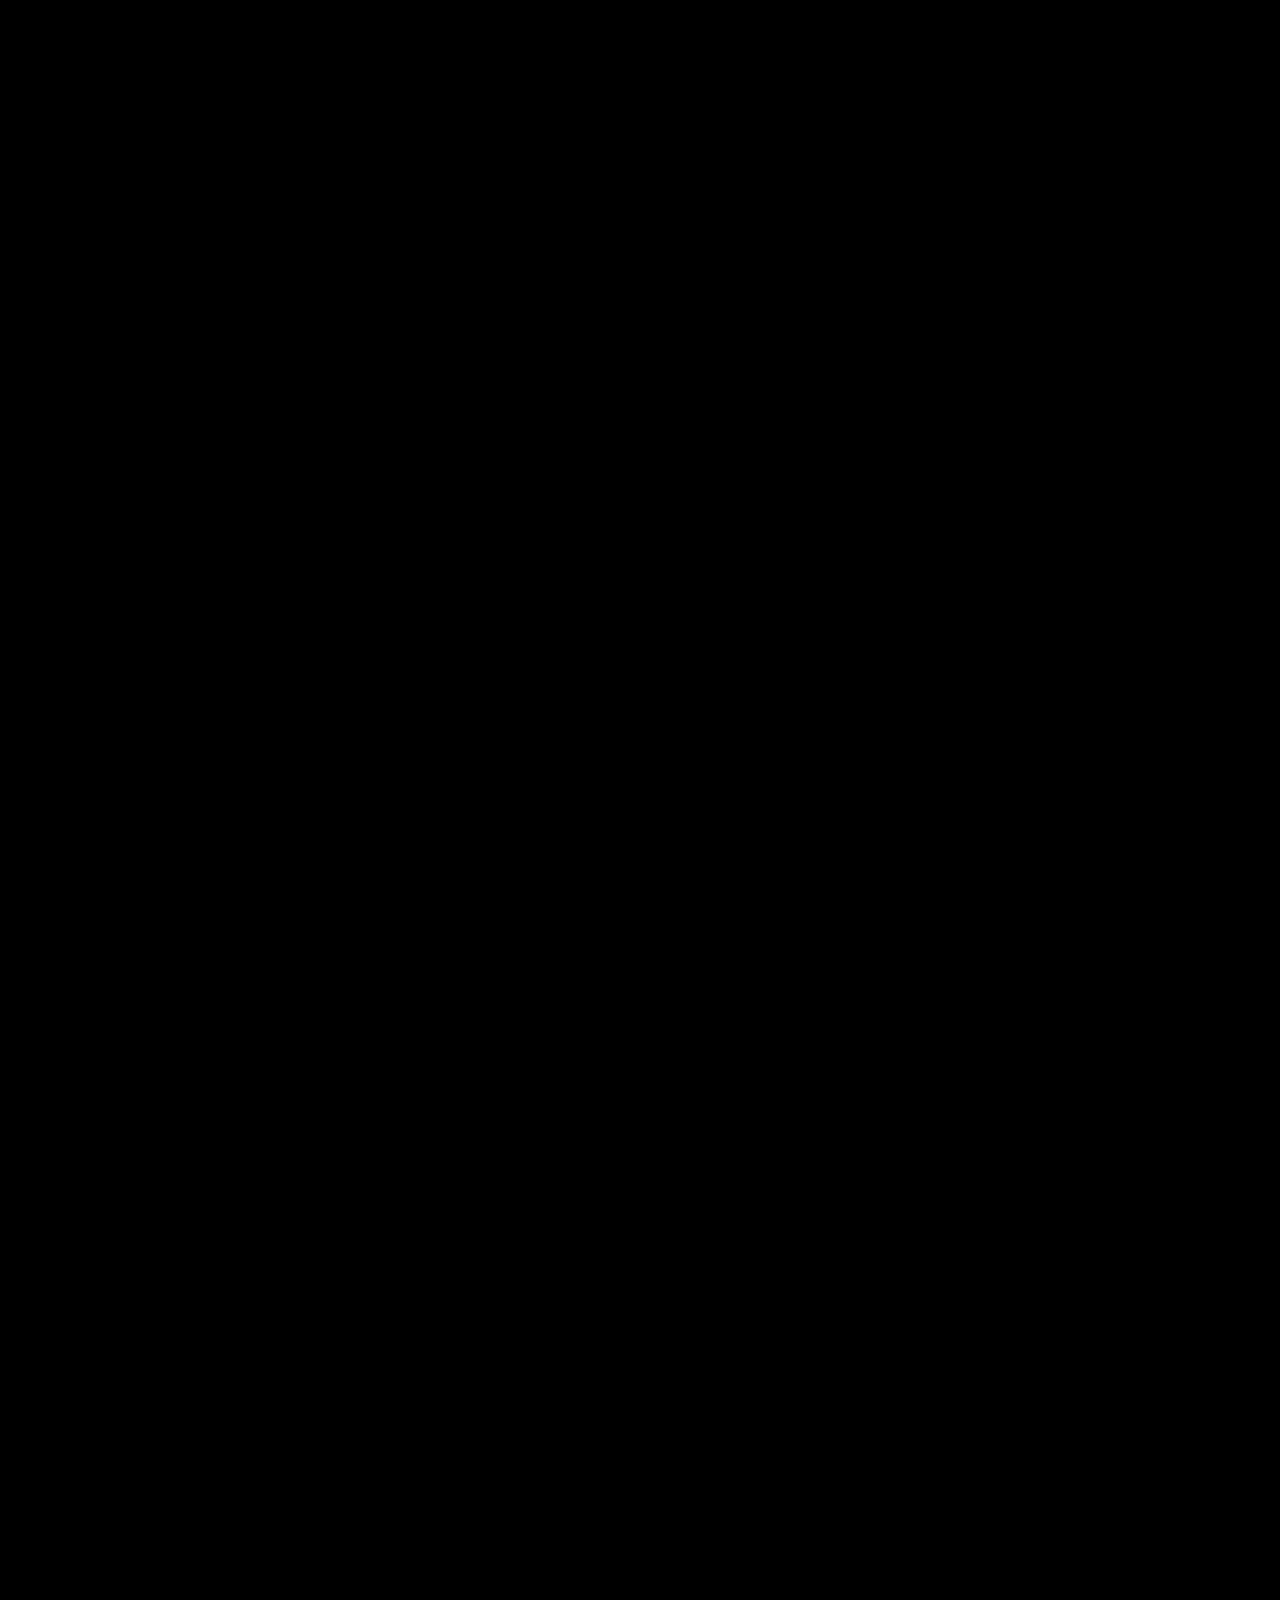
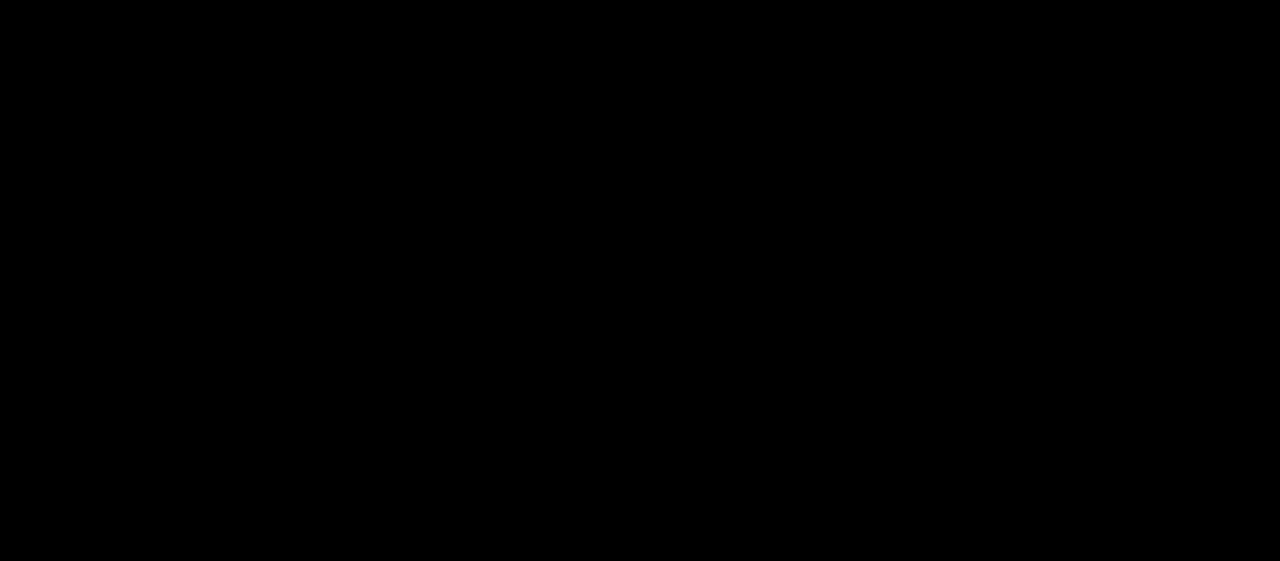
==== index.html @ 68cd90eb "preview" ====
<!DOCTYPE html>
<html lang="en">
<head>
	<title>Home</title>
	<meta charset="UTF-8">
	<meta name="viewport" content="width=device-width, initial-scale=1">
<!--===============================================================================================-->	
	<link rel="icon" type="image/png" href="images/icons/favicon.png"/>
<!--===============================================================================================-->
	<link rel="stylesheet" type="text/css" href="vendor/bootstrap/css/bootstrap.min.css">
<!--===============================================================================================-->
	<link rel="stylesheet" type="text/css" href="fonts/font-awesome-4.7.0/css/font-awesome.min.css">
<!--===============================================================================================-->
	<link rel="stylesheet" type="text/css" href="fonts/iconic/css/material-design-iconic-font.min.css">
<!--===============================================================================================-->
	<link rel="stylesheet" type="text/css" href="fonts/linearicons-v1.0.0/icon-font.min.css">
<!--===============================================================================================-->
	<link rel="stylesheet" type="text/css" href="vendor/animate/animate.css">
<!--===============================================================================================-->	
	<link rel="stylesheet" type="text/css" href="vendor/css-hamburgers/hamburgers.min.css">
<!--===============================================================================================-->
	<link rel="stylesheet" type="text/css" href="vendor/animsition/css/animsition.min.css">
<!--===============================================================================================-->
	<link rel="stylesheet" type="text/css" href="vendor/select2/select2.min.css">
<!--===============================================================================================-->	
	<link rel="stylesheet" type="text/css" href="vendor/daterangepicker/daterangepicker.css">
<!--===============================================================================================-->
	<link rel="stylesheet" type="text/css" href="vendor/slick/slick.css">
<!--===============================================================================================-->
	<link rel="stylesheet" type="text/css" href="vendor/MagnificPopup/magnific-popup.css">
<!--===============================================================================================-->
	<link rel="stylesheet" type="text/css" href="vendor/perfect-scrollbar/perfect-scrollbar.css">
<!--===============================================================================================-->
	<link rel="stylesheet" type="text/css" href="css/util.css">
	<link rel="stylesheet" type="text/css" href="css/main.css">
<!--===============================================================================================-->
</head>
<body class="animsition">
	
	<!-- Header -->
	<header>
		<!-- Header desktop -->
		<div class="container-menu-desktop">
			<div class="wrap-menu-desktop">
				<nav class="limiter-menu-desktop container">
					
					<!-- Logo desktop -->		
					<a href="#" class="logo">
						<img src="images/landing-logo.png" alt="IMG-LOGO">
					</a>

					<!-- Menu desktop -->
					<div class="menu-desktop">
						<!-- <ul class="main-menu">
							<li class="active-menu">
								<a href="index.html">Home</a>
							</li>

							<li>
								<a href="product.html">Shop</a>
							</li>

							<li class="label1" data-label1="hot">
								<a href="shoping-cart.html">Features</a>
							</li>

							<li>
								<a href="blog.html">Blog</a>
							</li>

							<li>
								<a href="about.html">About</a>
							</li>

							<li>
								<a href="contact.html">Contact</a>
							</li>
						</ul> -->
					</div>	

					<!-- Icon header -->
					<div class="wrap-icon-header flex-w flex-r-m">

						<ul class="main-menu">
							<li class="active-menu">
								<a href="index.html">Home</a>
							</li>
							
							<li>
								<a href="#about">About</a>
							</li>
							<li class="label1" data-label1="Comingsoon">
								<a href="#">Shop</a>
							</li>
							<li>
								<a href="#">Contact</a>
							</li>
						</ul>

						<!-- <div class="icon-header-item cl2 hov-cl1 trans-04 p-l-22 p-r-11 js-show-modal-search">
							<i class="zmdi zmdi-search"></i>
						</div>

						<div class="icon-header-item cl2 hov-cl1 trans-04 p-l-22 p-r-11 icon-header-noti js-show-cart" data-notify="2">
							<i class="zmdi zmdi-shopping-cart"></i>
						</div>

						<a href="#" class="dis-block icon-header-item cl2 hov-cl1 trans-04 p-l-22 p-r-11 icon-header-noti" data-notify="0">
							<i class="zmdi zmdi-favorite-outline"></i>
						</a> -->
					</div>
				</nav>
			</div>	
		</div>

		<!-- Header Mobile -->
		<div class="wrap-header-mobile">
			<!-- Logo moblie -->		
			<div class="logo-mobile">
				<a href="index.html"><img src="images/landing-logo.png" alt="IMG-LOGO"></a>
			</div>
			<!-- Button show menu -->
			<div class="btn-show-menu-mobile hamburger hamburger--squeeze">
				<span class="hamburger-box">
					<span class="hamburger-inner"></span>
				</span>
			</div>
		</div>


		<!-- Menu Mobile -->
		<div class="menu-mobile">

			<ul class="main-menu-m">
				<li>
					<a href="index.html">Home</a>
					<ul class="sub-menu-m">
						<li><a href="index.html">Homepage 1</a></li>
						<li><a href="home-02.html">Homepage 2</a></li>
						<li><a href="home-03.html">Homepage 3</a></li>
					</ul>
					<span class="arrow-main-menu-m">
						<i class="fa fa-angle-right" aria-hidden="true"></i>
					</span>
				</li>

				<li>
					<a href="#" class="label1 rs1" data-label1="ComingSoon">Shop</a>
				</li>

				<li>
					<a href="#about">About</a>
				</li>

				<li>
					<a href="#contact">Contact</a>
				</li>
			</ul>
		</div>

		<!-- Modal Search -->
		<div class="modal-search-header flex-c-m trans-04 js-hide-modal-search">
			<div class="container-search-header">
				<button class="flex-c-m btn-hide-modal-search trans-04 js-hide-modal-search">
					<img src="images/icons/icon-close2.png" alt="CLOSE">
				</button>

				<form class="wrap-search-header flex-w p-l-15">
					<button class="flex-c-m trans-04">
						<i class="zmdi zmdi-search"></i>
					</button>
					<input class="plh3" type="text" name="search" placeholder="Search...">
				</form>
			</div>
		</div>
	</header>

	<!-- Cart -->
	<div class="wrap-header-cart js-panel-cart">
		<div class="s-full js-hide-cart"></div>

		<div class="header-cart flex-col-l p-l-65 p-r-25">
			<div class="header-cart-title flex-w flex-sb-m p-b-8">
				<span class="mtext-103 cl2">
					Your Cart
				</span>

				<div class="fs-35 lh-10 cl2 p-lr-5 pointer hov-cl1 trans-04 js-hide-cart">
					<i class="zmdi zmdi-close"></i>
				</div>
			</div>
			
			<div class="header-cart-content flex-w js-pscroll">
				<ul class="header-cart-wrapitem w-full">
					<li class="header-cart-item flex-w flex-t m-b-12">
						<div class="header-cart-item-img">
							<img src="images/" alt="IMG">
						</div>

						<div class="header-cart-item-txt p-t-8">
							<a href="#" class="header-cart-item-name m-b-18 hov-cl1 trans-04">
								T-Shirt
							</a>

							<span class="header-cart-item-info">
								1 x $19.00
							</span>
						</div>
					</li>

					<li class="header-cart-item flex-w flex-t m-b-12">
						<div class="header-cart-item-img">
							<img src="images/item-cart-02.jpg" alt="IMG">
						</div>

						<div class="header-cart-item-txt p-t-8">
							<a href="#" class="header-cart-item-name m-b-18 hov-cl1 trans-04">
								Converse All Star
							</a>

							<span class="header-cart-item-info">
								1 x $39.00
							</span>
						</div>
					</li>

					<li class="header-cart-item flex-w flex-t m-b-12">
						<div class="header-cart-item-img">
							<img src="images/item-cart-03.jpg" alt="IMG">
						</div>

						<div class="header-cart-item-txt p-t-8">
							<a href="#" class="header-cart-item-name m-b-18 hov-cl1 trans-04">
								Nixon Porter Leather
							</a>

							<span class="header-cart-item-info">
								1 x $17.00
							</span>
						</div>
					</li>
				</ul>
				
				<div class="w-full">
					<div class="header-cart-total w-full p-tb-40">
						Total: $75.00
					</div>

					<div class="header-cart-buttons flex-w w-full">
						<a href="shoping-cart.html" class="flex-c-m stext-101 cl0 size-107 bg3 bor2 hov-btn3 p-lr-15 trans-04 m-r-8 m-b-10">
							View Cart
						</a>

						<a href="shoping-cart.html" class="flex-c-m stext-101 cl0 size-107 bg3 bor2 hov-btn3 p-lr-15 trans-04 m-b-10">
							Check Out
						</a>
					</div>
				</div>
			</div>
		</div>
	</div>

		
	<div class="landing align-items-start pt-5 align-items-md-center">
		<img src="images/landing-logo.png" alt="Fear Drives Faith" class="img-fluid mt-5 " >
	</div>
	

		<!-- About page -->
		<section id="#about" class="bg0 p-t-75 p-b-120">
			<div class="container">
				<div class="row p-b-148">
					<div class="col-md-7 col-lg-8">
						<div class="p-t-7 p-r-85 p-r-15-lg p-r-0-md">
							<h3 class="mtext-111 cl2 p-b-16">
								ABOUT US
							</h3>
	
							<p class="stext-113 cl6 p-b-26">
								Going through so many obstacles and not knowing if I would overcome them, I allowed fear to start taking over my life and handicapping me from my blessings! I had no choice but to start believing in God for a miracle and once I started letting Go and letting God, I starting being more hungry for Him which then turn my fear into faith. Fear is exactly what drove me to faith!
							</p>
	
							<p class="stext-113 cl6 p-b-26">
								Through it all we've been able to keep our heads above water not because of anything we've done on our own but because of our strong faith in Christ...we met our fears with faith!
							</p>
	
							<p class="stext-113 cl6 p-b-26">
								<span style="color: #e879bb">PSalms 56:3 </span> "When I am afraid, I put my trust in you."
							</p>
						</div>
					</div>
	
					<div class="col-11 col-md-5 col-lg-4 m-lr-auto">
						<div class="how-bor1 ">
							<div class="hov-img0">
								<img src="images/landing.jpg" alt="IMG">
							</div>
						</div>
					</div>
				</div>
			</div>
		</section>	


	<section id='products' class="d-none">
		<div id="cbp-pgcontainer" class="cbp-pgcontainer">
			<ul class="cbp-pggrid">
				<li>
					<div class="cbp-pgcontent">

						<div class="cbp-pgitem">
							<div class="cbp-pgitem-flip" id="tshirt">
								<img data-color='black' data-style='style01' data-color2='white'src="images/clothing/tshirt/black-white-style01.jpg"/>
							</div>
						</div><!-- /cbp-pgitem -->
						<ul class="cbp-pgoptions">
							<li class="cbp-pgoptsize">								
								<div id='tshirt-style'class="cbp-pgopttooltip">									
									<span data-folder='tshirt' data-option='style' data-number='1'data-size="XL" >Style 1</span>
									<span data-folder='tshirt' data-option='style' data-number='2'data-size="XL" >Style 2</span>
									<span data-folder='tshirt' data-option='style' data-number='3'data-size="XL" >Style 3</span>
								</div>
							</li>
							<li class="cbp-pgoptcolor">
								<span data-color="c1">Blue</span>
								<div class="cbp-pgopttooltip">
									<span data-color="c1">Black-Pink</span>
									<span data-color="c2">White-Black</span>
									<span data-color="c3">Black-White</span>
									<span data-color="c4">White-Pink</span>
								</div>
							</li>
							<li> </li>
						</ul><!-- cbp-pgoptions -->
					</div><!-- cbp-pgcontent -->
					<div class="cbp-pginfo">
						<h3>T-Shirt</h3>
						<span class="cbp-pgprice">$29</span>
					</div>
				</li>
				<li>
					<!-- ... -->
				</li>
				<li>
					<!-- ... -->
				</li>
			</ul><!-- /cbp-pggrid -->
		</div><!-- /cbp-pgcontainer -->
	</section>

	<!-- Products -->
	<section class="bg0 p-t-23 p-b-140 d-none">
		<div class="container">
			<div class="p-b-10">
				<h3 class="ltext-103 cl5">
					Products
				</h3>
			</div>
			<div class="row isotope-grid">
				<div class="col-sm-6 col-md-4 col-lg-3 p-b-35 isotope-item women">
					<!-- Block2 -->
					<div class="block2">
						<div class="block2-pic hov-img0">
							<img src="images/clothing/tshirt/black-style04.jpg" alt="T-shirt">

							<a href="#" class="block2-btn flex-c-m stext-103 cl2 size-102 bg0 bor2 hov-btn1 p-lr-15 trans-04 js-show-modal1">
								Quick View
							</a>
						</div>

						<div class="block2-txt flex-w flex-t p-t-14">
							<div class="block2-txt-child1 flex-col-l ">
								<a href="product-detail.html" class="stext-104 cl4 hov-cl1 trans-04 js-name-b2 p-b-6">
									T-Shirts
								</a>

								<span class="stext-105 cl3">
									$25.00
								</span>
							</div>
						</div>
					</div>
				</div>

				<div class="col-sm-6 col-md-4 col-lg-3 p-b-35 isotope-item women">
					<!-- Block2 -->
					<div class="block2">
						<div class="block2-pic hov-img0">
							<img src="images/long-sleeve.jpg" alt="IMG-PRODUCT">

							<a href="#" class="block2-btn flex-c-m stext-103 cl2 size-102 bg0 bor2 hov-btn1 p-lr-15 trans-04 js-show-modal1">
								Quick View
							</a>
						</div>

						<div class="block2-txt flex-w flex-t p-t-14">
							<div class="block2-txt-child1 flex-col-l ">
								<a href="product-detail.html" class="stext-104 cl4 hov-cl1 trans-04 js-name-b2 p-b-6">
									Long Sleeve Shirts
								</a>

								<span class="stext-105 cl3">
									$28.00
								</span>
							</div>

							<div class="block2-txt-child2 flex-r p-t-3">
								<a href="#" class="btn-addwish-b2 dis-block pos-relative js-addwish-b2">
									<img class="icon-heart1 dis-block trans-04" src="images/icons/icon-heart-01.png" alt="ICON">
									<img class="icon-heart2 dis-block trans-04 ab-t-l" src="images/icons/icon-heart-02.png" alt="ICON">
								</a>
							</div>
						</div>
					</div>
				</div>

				<div class="col-sm-6 col-md-4 col-lg-3 p-b-35 isotope-item men">
					<!-- Block2 -->
					<div class="block2">
						<div class="block2-pic hov-img0">
							<img src="images/hoodie-white.jpg" alt="IMG-PRODUCT">

							<a href="#" class="block2-btn flex-c-m stext-103 cl2 size-102 bg0 bor2 hov-btn1 p-lr-15 trans-04 js-show-modal1">
								Quick View
							</a>
						</div>

						<div class="block2-txt flex-w flex-t p-t-14">
							<div class="block2-txt-child1 flex-col-l ">
								<a href="product-detail.html" class="stext-104 cl4 hov-cl1 trans-04 js-name-b2 p-b-6">
									Sweatshirts
								</a>

								<span class="stext-105 cl3">
									$35.00
								</span>
							</div>

							<div class="block2-txt-child2 flex-r p-t-3">
								<a href="#" class="btn-addwish-b2 dis-block pos-relative js-addwish-b2">
									<img class="icon-heart1 dis-block trans-04" src="images/icons/icon-heart-01.png" alt="ICON">
									<img class="icon-heart2 dis-block trans-04 ab-t-l" src="images/icons/icon-heart-02.png" alt="ICON">
								</a>
							</div>
						</div>
					</div>
				</div>

				<div class="col-sm-6 col-md-4 col-lg-3 p-b-35 isotope-item women">
					<!-- Block2 -->
					<div class="block2">
						<div class="block2-pic hov-img0">
							<img src="images/clothing/" alt="IMG-PRODUCT">

							<a href="#" class="block2-btn flex-c-m stext-103 cl2 size-102 bg0 bor2 hov-btn1 p-lr-15 trans-04 js-show-modal1">
								Quick View
							</a>
						</div>

						<div class="block2-txt flex-w flex-t p-t-14">
							<div class="block2-txt-child1 flex-col-l ">
								<a href="product-detail.html" class="stext-104 cl4 hov-cl1 trans-04 js-name-b2 p-b-6">
									Classic Trench Coat
								</a>

								<span class="stext-105 cl3">
									$75.00
								</span>
							</div>

							<div class="block2-txt-child2 flex-r p-t-3">
								<a href="#" class="btn-addwish-b2 dis-block pos-relative js-addwish-b2">
									<img class="icon-heart1 dis-block trans-04" src="images/icons/icon-heart-01.png" alt="ICON">
									<img class="icon-heart2 dis-block trans-04 ab-t-l" src="images/icons/icon-heart-02.png" alt="ICON">
								</a>
							</div>
						</div>
					</div>
				</div>
		</div>
	</section>





	<!-- Footer -->
	<footer class="bg3 p-t-75 p-b-32">
		<div class="container">
			<div class="row">

				<div class="col-sm-6 col-lg-3 p-b-50">
					<h4 class="stext-301 cl0 p-b-30">
						GET IN TOUCH
					</h4>

					<p class="stext-107 cl7 size-201">
						Any questions? Let us Please feel reach out to us by email or phone at feardfaith@gmail.com
					</p>

					<div class="p-t-27">
						<a href="#" class="fs-18 cl7 hov-cl1 trans-04 m-r-16">
							<i class="fa fa-facebook"></i>
						</a>

						<a href="#" class="fs-18 cl7 hov-cl1 trans-04 m-r-16">
							<i class="fa fa-instagram"></i>
						</a>

					</div>
				</div>


			</div>

			<div class="p-t-40">
				<p class="stext-107 cl6 txt-center">
					<!-- Link back to Colorlib can't be removed. Template is licensed under CC BY 3.0. -->
Copyright &copy;<script>document.write(new Date().getFullYear());</script> All rights reserved | Made with <i class="fa fa-heart-o" aria-hidden="true"></i></a>
<!-- Link back to Colorlib can't be removed. Template is licensed under CC BY 3.0. -->

				</p>
			</div>
		</div>
	</footer>


	<!-- Back to top -->
	<div class="btn-back-to-top" id="myBtn">
		<span class="symbol-btn-back-to-top">
			<i class="zmdi zmdi-chevron-up"></i>
		</span>
	</div>

	<!-- Modal1 -->
	<div class="wrap-modal1 js-modal1 p-t-60 p-b-20">
		<div class="overlay-modal1 js-hide-modal1"></div>

		<div class="container">
			<div class="bg0 p-t-60 p-b-30 p-lr-15-lg how-pos3-parent">
				<button class="how-pos3 hov3 trans-04 js-hide-modal1">
					<img src="images/icons/icon-close.png" alt="CLOSE">
				</button>

				<div class="row">
					<div class="col-md-6 col-lg-7 p-b-30">
						<div class="p-l-25 p-r-30 p-lr-0-lg">
							<div class="wrap-slick3 flex-sb flex-w">
								<div class="wrap-slick3-dots"></div>
								<div class="wrap-slick3-arrows flex-sb-m flex-w"></div>

								<div class="slick3 gallery-lb">
									<div class="item-slick3" data-thumb="images/clothing/tshirt/black-style04.jpg">
										<div class="wrap-pic-w pos-relative">
											<img src="images/clothing/tshirt/black-style04.jpg" alt="IMG-PRODUCT">

											<a class="flex-c-m size-108 how-pos1 bor0 fs-16 cl10 bg0 hov-btn3 trans-04" href="images/product-detail-01.jpg">
												<i class="fa fa-expand"></i>
											</a>
										</div>
									</div>
								</div>
							</div>
						</div>
					</div>
					
					<div class="col-md-6 col-lg-5 p-b-30">
						<div class="p-r-50 p-t-5 p-lr-0-lg">
							<h4 class="mtext-105 cl2 js-name-detail p-b-14">
								Lightweight Jacket
							</h4>

							<span class="mtext-106 cl2">
								$58.79
							</span>

							<p class="stext-102 cl3 p-t-23">
								Nulla eget sem vitae eros pharetra viverra. Nam vitae luctus ligula. Mauris consequat ornare feugiat.
							</p>
							
							<!--  -->
							<div class="p-t-33">
								<div class="flex-w flex-r-m p-b-10">
									<div class="size-203 flex-c-m respon6">
										Style
									</div>
									<div class="size-204 respon6-next">
										<div class="rs1-select2 bor8 bg0">
											<select class="js-select2" name="time">
												<option>Choose an option</option>
												<option>Style 1</option>
												<option>Style 2</option>
												<option>Style 3</option>
											</select>
											<div class="dropDownSelect2"></div>
										</div>
									</div>
								</div>

								<div class="flex-w flex-r-m p-b-10">
									<div class="size-203 flex-c-m respon6">
										Color/Style
									</div>
									<div class="size-204 respon6-next">
										<div class="rs1-select2 bor8 bg0">
											<select class="js-select2" name="time">
												<option>Choose an option</option>
												<option>Black/White</option>
												<option>Black/Pink</option>
												<option>White/Black</option>
												<option>White/Pink</option>
											</select>
											<div class="dropDownSelect2"></div>
										</div>
									</div>
								</div>
							</div>

						</div>
					</div>
				</div>
			</div>
		</div>
	</div>

<!--===============================================================================================-->	
	<script src="vendor/jquery/jquery-3.2.1.min.js"></script>
<!--===============================================================================================-->
	<script src="vendor/animsition/js/animsition.min.js"></script>
<!--===============================================================================================-->
	<script src="vendor/bootstrap/js/popper.js"></script>
	<script src="vendor/bootstrap/js/bootstrap.min.js"></script>
<!--===============================================================================================-->
	<script src="vendor/select2/select2.min.js"></script>
	<script>
		$(".js-select2").each(function(){
			$(this).select2({
				minimumResultsForSearch: 20,
				dropdownParent: $(this).next('.dropDownSelect2')
			});
		})
	</script>
<!--===============================================================================================-->
	<script src="vendor/daterangepicker/moment.min.js"></script>
	<script src="vendor/daterangepicker/daterangepicker.js"></script>
<!--===============================================================================================-->
	<script src="vendor/slick/slick.min.js"></script>
	<script src="js/slick-custom.js"></script>
<!--===============================================================================================-->
	<script src="vendor/parallax100/parallax100.js"></script>
	<script>
        $('.parallax100').parallax100();
	</script>
<!--===============================================================================================-->
	<script src="vendor/MagnificPopup/jquery.magnific-popup.min.js"></script>
	<script>
		$('.gallery-lb').each(function() { // the containers for all your galleries
			$(this).magnificPopup({
		        delegate: 'a', // the selector for gallery item
		        type: 'image',
		        gallery: {
		        	enabled:true
		        },
		        mainClass: 'mfp-fade'
		    });
		});
	</script>
<!--===============================================================================================-->
	<script src="vendor/isotope/isotope.pkgd.min.js"></script>
<!--===============================================================================================-->
	<script src="vendor/sweetalert/sweetalert.min.js"></script>
	<script>
		$('.js-addwish-b2').on('click', function(e){
			e.preventDefault();
		});

		$('.js-addwish-b2').each(function(){
			var nameProduct = $(this).parent().parent().find('.js-name-b2').html();
			$(this).on('click', function(){
				swal(nameProduct, "is added to wishlist !", "success");

				$(this).addClass('js-addedwish-b2');
				$(this).off('click');
			});
		});

		$('.js-addwish-detail').each(function(){
			var nameProduct = $(this).parent().parent().parent().find('.js-name-detail').html();

			$(this).on('click', function(){
				swal(nameProduct, "is added to wishlist !", "success");

				$(this).addClass('js-addedwish-detail');
				$(this).off('click');
			});
		});

		/*---------------------------------------------*/

		$('.js-addcart-detail').each(function(){
			var nameProduct = $(this).parent().parent().parent().parent().find('.js-name-detail').html();
			$(this).on('click', function(){
				swal(nameProduct, "is added to cart !", "success");
			});
		});
	
	</script>
<!--===============================================================================================-->
	<script src="vendor/perfect-scrollbar/perfect-scrollbar.min.js"></script>
	<script>
		$('.js-pscroll').each(function(){
			$(this).css('position','relative');
			$(this).css('overflow','hidden');
			var ps = new PerfectScrollbar(this, {
				wheelSpeed: 1,
				scrollingThreshold: 1000,
				wheelPropagation: false,
			});

			$(window).on('resize', function(){
				ps.update();
			})
		});
	</script>
<!--===============================================================================================-->
	<script src="js/main.js"></script>

</body>
</html>
---- fonts/iconic/css/material-design-iconic-font.min.css ----
@font-face{font-family:Material-Design-Iconic-Font;src:url(../fonts/Material-Design-Iconic-Font.woff2?v=2.2.0) format('woff2'),url(../fonts/Material-Design-Iconic-Font.woff?v=2.2.0) format('woff'),url(../fonts/Material-Design-Iconic-Font.ttf?v=2.2.0) format('truetype')}.zmdi{display:inline-block;font:normal normal normal 14px/1 'Material-Design-Iconic-Font';font-size:inherit;text-rendering:auto;-webkit-font-smoothing:antialiased;-moz-osx-font-smoothing:grayscale}.zmdi-hc-lg{font-size:1.33333333em;line-height:.75em;vertical-align:-15%}.zmdi-hc-2x{font-size:2em}.zmdi-hc-3x{font-size:3em}.zmdi-hc-4x{font-size:4em}.zmdi-hc-5x{font-size:5em}.zmdi-hc-fw{width:1.28571429em;text-align:center}.zmdi-hc-ul{padding-left:0;margin-left:2.14285714em;list-style-type:none}.zmdi-hc-ul>li{position:relative}.zmdi-hc-li{position:absolute;left:-2.14285714em;width:2.14285714em;top:.14285714em;text-align:center}.zmdi-hc-li.zmdi-hc-lg{left:-1.85714286em}.zmdi-hc-border{padding:.1em .25em;border:solid .1em #9e9e9e;border-radius:2px}.zmdi-hc-border-circle{padding:.1em .25em;border:solid .1em #9e9e9e;border-radius:50%}.zmdi.pull-left{float:left;margin-right:.15em}.zmdi.pull-right{float:right;margin-left:.15em}.zmdi-hc-spin{-webkit-animation:zmdi-spin 1.5s infinite linear;animation:zmdi-spin 1.5s infinite linear}.zmdi-hc-spin-reverse{-webkit-animation:zmdi-spin-reverse 1.5s infinite linear;animation:zmdi-spin-reverse 1.5s infinite linear}@-webkit-keyframes zmdi-spin{0%{-webkit-transform:rotate(0deg);transform:rotate(0deg)}100%{-webkit-transform:rotate(359deg);transform:rotate(359deg)}}@keyframes zmdi-spin{0%{-webkit-transform:rotate(0deg);transform:rotate(0deg)}100%{-webkit-transform:rotate(359deg);transform:rotate(359deg)}}@-webkit-keyframes zmdi-spin-reverse{0%{-webkit-transform:rotate(0deg);transform:rotate(0deg)}100%{-webkit-transform:rotate(-359deg);transform:rotate(-359deg)}}@keyframes zmdi-spin-reverse{0%{-webkit-transform:rotate(0deg);transform:rotate(0deg)}100%{-webkit-transform:rotate(-359deg);transform:rotate(-359deg)}}.zmdi-hc-rotate-90{-webkit-transform:rotate(90deg);-ms-transform:rotate(90deg);transform:rotate(90deg)}.zmdi-hc-rotate-180{-webkit-transform:rotate(180deg);-ms-transform:rotate(180deg);transform:rotate(180deg)}.zmdi-hc-rotate-270{-webkit-transform:rotate(270deg);-ms-transform:rotate(270deg);transform:rotate(270deg)}.zmdi-hc-flip-horizontal{-webkit-transform:scale(-1,1);-ms-transform:scale(-1,1);transform:scale(-1,1)}.zmdi-hc-flip-vertical{-webkit-transform:scale(1,-1);-ms-transform:scale(1,-1);transform:scale(1,-1)}.zmdi-hc-stack{position:relative;display:inline-block;width:2em;height:2em;line-height:2em;vertical-align:middle}.zmdi-hc-stack-1x,.zmdi-hc-stack-2x{position:absolute;left:0;width:100%;text-align:center}.zmdi-hc-stack-1x{line-height:inherit}.zmdi-hc-stack-2x{font-size:2em}.zmdi-hc-inverse{color:#fff}.zmdi-3d-rotation:before{content:'\f101'}.zmdi-airplane-off:before{content:'\f102'}.zmdi-airplane:before{content:'\f103'}.zmdi-album:before{content:'\f104'}.zmdi-archive:before{content:'\f105'}.zmdi-assignment-account:before{content:'\f106'}.zmdi-assignment-alert:before{content:'\f107'}.zmdi-assignment-check:before{content:'\f108'}.zmdi-assignment-o:before{content:'\f109'}.zmdi-assignment-return:before{content:'\f10a'}.zmdi-assignment-returned:before{content:'\f10b'}.zmdi-assignment:before{content:'\f10c'}.zmdi-attachment-alt:before{content:'\f10d'}.zmdi-attachment:before{content:'\f10e'}.zmdi-audio:before{content:'\f10f'}.zmdi-badge-check:before{content:'\f110'}.zmdi-balance-wallet:before{content:'\f111'}.zmdi-balance:before{content:'\f112'}.zmdi-battery-alert:before{content:'\f113'}.zmdi-battery-flash:before{content:'\f114'}.zmdi-battery-unknown:before{content:'\f115'}.zmdi-battery:before{content:'\f116'}.zmdi-bike:before{content:'\f117'}.zmdi-block-alt:before{content:'\f118'}.zmdi-block:before{content:'\f119'}.zmdi-boat:before{content:'\f11a'}.zmdi-book-image:before{content:'\f11b'}.zmdi-book:before{content:'\f11c'}.zmdi-bookmark-outline:before{content:'\f11d'}.zmdi-bookmark:before{content:'\f11e'}.zmdi-brush:before{content:'\f11f'}.zmdi-bug:before{content:'\f120'}.zmdi-bus:before{content:'\f121'}.zmdi-cake:before{content:'\f122'}.zmdi-car-taxi:before{content:'\f123'}.zmdi-car-wash:before{content:'\f124'}.zmdi-car:before{content:'\f125'}.zmdi-card-giftcard:before{content:'\f126'}.zmdi-card-membership:before{content:'\f127'}.zmdi-card-travel:before{content:'\f128'}.zmdi-card:before{content:'\f129'}.zmdi-case-check:before{content:'\f12a'}.zmdi-case-download:before{content:'\f12b'}.zmdi-case-play:before{content:'\f12c'}.zmdi-case:before{content:'\f12d'}.zmdi-cast-connected:before{content:'\f12e'}.zmdi-cast:before{content:'\f12f'}.zmdi-chart-donut:before{content:'\f130'}.zmdi-chart:before{content:'\f131'}.zmdi-city-alt:before{content:'\f132'}.zmdi-city:before{content:'\f133'}.zmdi-close-circle-o:before{content:'\f134'}.zmdi-close-circle:before{content:'\f135'}.zmdi-close:before{content:'\f136'}.zmdi-cocktail:before{content:'\f137'}.zmdi-code-setting:before{content:'\f138'}.zmdi-code-smartphone:before{content:'\f139'}.zmdi-code:before{content:'\f13a'}.zmdi-coffee:before{content:'\f13b'}.zmdi-collection-bookmark:before{content:'\f13c'}.zmdi-collection-case-play:before{content:'\f13d'}.zmdi-collection-folder-image:before{content:'\f13e'}.zmdi-collection-image-o:before{content:'\f13f'}.zmdi-collection-image:before{content:'\f140'}.zmdi-collection-item-1:before{content:'\f141'}.zmdi-collection-item-2:before{content:'\f142'}.zmdi-collection-item-3:before{content:'\f143'}.zmdi-collection-item-4:before{content:'\f144'}.zmdi-collection-item-5:before{content:'\f145'}.zmdi-collection-item-6:before{content:'\f146'}.zmdi-collection-item-7:before{content:'\f147'}.zmdi-collection-item-8:before{content:'\f148'}.zmdi-collection-item-9-plus:before{content:'\f149'}.zmdi-collection-item-9:before{content:'\f14a'}.zmdi-collection-item:before{content:'\f14b'}.zmdi-collection-music:before{content:'\f14c'}.zmdi-collection-pdf:before{content:'\f14d'}.zmdi-collection-plus:before{content:'\f14e'}.zmdi-collection-speaker:before{content:'\f14f'}.zmdi-collection-text:before{content:'\f150'}.zmdi-collection-video:before{content:'\f151'}.zmdi-compass:before{content:'\f152'}.zmdi-cutlery:before{content:'\f153'}.zmdi-delete:before{content:'\f154'}.zmdi-dialpad:before{content:'\f155'}.zmdi-dns:before{content:'\f156'}.zmdi-drink:before{content:'\f157'}.zmdi-edit:before{content:'\f158'}.zmdi-email-open:before{content:'\f159'}.zmdi-email:before{content:'\f15a'}.zmdi-eye-off:before{content:'\f15b'}.zmdi-eye:before{content:'\f15c'}.zmdi-eyedropper:before{content:'\f15d'}.zmdi-favorite-outline:before{content:'\f15e'}.zmdi-favorite:before{content:'\f15f'}.zmdi-filter-list:before{content:'\f160'}.zmdi-fire:before{content:'\f161'}.zmdi-flag:before{content:'\f162'}.zmdi-flare:before{content:'\f163'}.zmdi-flash-auto:before{content:'\f164'}.zmdi-flash-off:before{content:'\f165'}.zmdi-flash:before{content:'\f166'}.zmdi-flip:before{content:'\f167'}.zmdi-flower-alt:before{content:'\f168'}.zmdi-flower:before{content:'\f169'}.zmdi-font:before{content:'\f16a'}.zmdi-fullscreen-alt:before{content:'\f16b'}.zmdi-fullscreen-exit:before{content:'\f16c'}.zmdi-fullscreen:before{content:'\f16d'}.zmdi-functions:before{content:'\f16e'}.zmdi-gas-station:before{content:'\f16f'}.zmdi-gesture:before{content:'\f170'}.zmdi-globe-alt:before{content:'\f171'}.zmdi-globe-lock:before{content:'\f172'}.zmdi-globe:before{content:'\f173'}.zmdi-graduation-cap:before{content:'\f174'}.zmdi-home:before{content:'\f175'}.zmdi-hospital-alt:before{content:'\f176'}.zmdi-hospital:before{content:'\f177'}.zmdi-hotel:before{content:'\f178'}.zmdi-hourglass-alt:before{content:'\f179'}.zmdi-hourglass-outline:before{content:'\f17a'}.zmdi-hourglass:before{content:'\f17b'}.zmdi-http:before{content:'\f17c'}.zmdi-image-alt:before{content:'\f17d'}.zmdi-image-o:before{content:'\f17e'}.zmdi-image:before{content:'\f17f'}.zmdi-inbox:before{content:'\f180'}.zmdi-invert-colors-off:before{content:'\f181'}.zmdi-invert-colors:before{content:'\f182'}.zmdi-key:before{content:'\f183'}.zmdi-label-alt-outline:before{content:'\f184'}.zmdi-label-alt:before{content:'\f185'}.zmdi-label-heart:before{content:'\f186'}.zmdi-label:before{content:'\f187'}.zmdi-labels:before{content:'\f188'}.zmdi-lamp:before{content:'\f189'}.zmdi-landscape:before{content:'\f18a'}.zmdi-layers-off:before{content:'\f18b'}.zmdi-layers:before{content:'\f18c'}.zmdi-library:before{content:'\f18d'}.zmdi-link:before{content:'\f18e'}.zmdi-lock-open:before{content:'\f18f'}.zmdi-lock-outline:before{content:'\f190'}.zmdi-lock:before{content:'\f191'}.zmdi-mail-reply-all:before{content:'\f192'}.zmdi-mail-reply:before{content:'\f193'}.zmdi-mail-send:before{content:'\f194'}.zmdi-mall:before{content:'\f195'}.zmdi-map:before{content:'\f196'}.zmdi-menu:before{content:'\f197'}.zmdi-money-box:before{content:'\f198'}.zmdi-money-off:before{content:'\f199'}.zmdi-money:before{content:'\f19a'}.zmdi-more-vert:before{content:'\f19b'}.zmdi-more:before{content:'\f19c'}.zmdi-movie-alt:before{content:'\f19d'}.zmdi-movie:before{content:'\f19e'}.zmdi-nature-people:before{content:'\f19f'}.zmdi-nature:before{content:'\f1a0'}.zmdi-navigation:before{content:'\f1a1'}.zmdi-open-in-browser:before{content:'\f1a2'}.zmdi-open-in-new:before{content:'\f1a3'}.zmdi-palette:before{content:'\f1a4'}.zmdi-parking:before{content:'\f1a5'}.zmdi-pin-account:before{content:'\f1a6'}.zmdi-pin-assistant:before{content:'\f1a7'}.zmdi-pin-drop:before{content:'\f1a8'}.zmdi-pin-help:before{content:'\f1a9'}.zmdi-pin-off:before{content:'\f1aa'}.zmdi-pin:before{content:'\f1ab'}.zmdi-pizza:before{content:'\f1ac'}.zmdi-plaster:before{content:'\f1ad'}.zmdi-power-setting:before{content:'\f1ae'}.zmdi-power:before{content:'\f1af'}.zmdi-print:before{content:'\f1b0'}.zmdi-puzzle-piece:before{content:'\f1b1'}.zmdi-quote:before{content:'\f1b2'}.zmdi-railway:before{content:'\f1b3'}.zmdi-receipt:before{content:'\f1b4'}.zmdi-refresh-alt:before{content:'\f1b5'}.zmdi-refresh-sync-alert:before{content:'\f1b6'}.zmdi-refresh-sync-off:before{content:'\f1b7'}.zmdi-refresh-sync:before{content:'\f1b8'}.zmdi-refresh:before{content:'\f1b9'}.zmdi-roller:before{content:'\f1ba'}.zmdi-ruler:before{content:'\f1bb'}.zmdi-scissors:before{content:'\f1bc'}.zmdi-screen-rotation-lock:before{content:'\f1bd'}.zmdi-screen-rotation:before{content:'\f1be'}.zmdi-search-for:before{content:'\f1bf'}.zmdi-search-in-file:before{content:'\f1c0'}.zmdi-search-in-page:before{content:'\f1c1'}.zmdi-search-replace:before{content:'\f1c2'}.zmdi-search:before{content:'\f1c3'}.zmdi-seat:before{content:'\f1c4'}.zmdi-settings-square:before{content:'\f1c5'}.zmdi-settings:before{content:'\f1c6'}.zmdi-shield-check:before{content:'\f1c7'}.zmdi-shield-security:before{content:'\f1c8'}.zmdi-shopping-basket:before{content:'\f1c9'}.zmdi-shopping-cart-plus:before{content:'\f1ca'}.zmdi-shopping-cart:before{content:'\f1cb'}.zmdi-sign-in:before{content:'\f1cc'}.zmdi-sort-amount-asc:before{content:'\f1cd'}.zmdi-sort-amount-desc:before{content:'\f1ce'}.zmdi-sort-asc:before{content:'\f1cf'}.zmdi-sort-desc:before{content:'\f1d0'}.zmdi-spellcheck:before{content:'\f1d1'}.zmdi-storage:before{content:'\f1d2'}.zmdi-store-24:before{content:'\f1d3'}.zmdi-store:before{content:'\f1d4'}.zmdi-subway:before{content:'\f1d5'}.zmdi-sun:before{content:'\f1d6'}.zmdi-tab-unselected:before{content:'\f1d7'}.zmdi-tab:before{content:'\f1d8'}.zmdi-tag-close:before{content:'\f1d9'}.zmdi-tag-more:before{content:'\f1da'}.zmdi-tag:before{content:'\f1db'}.zmdi-thumb-down:before{content:'\f1dc'}.zmdi-thumb-up-down:before{content:'\f1dd'}.zmdi-thumb-up:before{content:'\f1de'}.zmdi-ticket-star:before{content:'\f1df'}.zmdi-toll:before{content:'\f1e0'}.zmdi-toys:before{content:'\f1e1'}.zmdi-traffic:before{content:'\f1e2'}.zmdi-translate:before{content:'\f1e3'}.zmdi-triangle-down:before{content:'\f1e4'}.zmdi-triangle-up:before{content:'\f1e5'}.zmdi-truck:before{content:'\f1e6'}.zmdi-turning-sign:before{content:'\f1e7'}.zmdi-wallpaper:before{content:'\f1e8'}.zmdi-washing-machine:before{content:'\f1e9'}.zmdi-window-maximize:before{content:'\f1ea'}.zmdi-window-minimize:before{content:'\f1eb'}.zmdi-window-restore:before{content:'\f1ec'}.zmdi-wrench:before{content:'\f1ed'}.zmdi-zoom-in:before{content:'\f1ee'}.zmdi-zoom-out:before{content:'\f1ef'}.zmdi-alert-circle-o:before{content:'\f1f0'}.zmdi-alert-circle:before{content:'\f1f1'}.zmdi-alert-octagon:before{content:'\f1f2'}.zmdi-alert-polygon:before{content:'\f1f3'}.zmdi-alert-triangle:before{content:'\f1f4'}.zmdi-help-outline:before{content:'\f1f5'}.zmdi-help:before{content:'\f1f6'}.zmdi-info-outline:before{content:'\f1f7'}.zmdi-info:before{content:'\f1f8'}.zmdi-notifications-active:before{content:'\f1f9'}.zmdi-notifications-add:before{content:'\f1fa'}.zmdi-notifications-none:before{content:'\f1fb'}.zmdi-notifications-off:before{content:'\f1fc'}.zmdi-notifications-paused:before{content:'\f1fd'}.zmdi-notifications:before{content:'\f1fe'}.zmdi-account-add:before{content:'\f1ff'}.zmdi-account-box-mail:before{content:'\f200'}.zmdi-account-box-o:before{content:'\f201'}.zmdi-account-box-phone:before{content:'\f202'}.zmdi-account-box:before{content:'\f203'}.zmdi-account-calendar:before{content:'\f204'}.zmdi-account-circle:before{content:'\f205'}.zmdi-account-o:before{content:'\f206'}.zmdi-account:before{content:'\f207'}.zmdi-accounts-add:before{content:'\f208'}.zmdi-accounts-alt:before{content:'\f209'}.zmdi-accounts-list-alt:before{content:'\f20a'}.zmdi-accounts-list:before{content:'\f20b'}.zmdi-accounts-outline:before{content:'\f20c'}.zmdi-accounts:before{content:'\f20d'}.zmdi-face:before{content:'\f20e'}.zmdi-female:before{content:'\f20f'}.zmdi-male-alt:before{content:'\f210'}.zmdi-male-female:before{content:'\f211'}.zmdi-male:before{content:'\f212'}.zmdi-mood-bad:before{content:'\f213'}.zmdi-mood:before{content:'\f214'}.zmdi-run:before{content:'\f215'}.zmdi-walk:before{content:'\f216'}.zmdi-cloud-box:before{content:'\f217'}.zmdi-cloud-circle:before{content:'\f218'}.zmdi-cloud-done:before{content:'\f219'}.zmdi-cloud-download:before{content:'\f21a'}.zmdi-cloud-off:before{content:'\f21b'}.zmdi-cloud-outline-alt:before{content:'\f21c'}.zmdi-cloud-outline:before{content:'\f21d'}.zmdi-cloud-upload:before{content:'\f21e'}.zmdi-cloud:before{content:'\f21f'}.zmdi-download:before{content:'\f220'}.zmdi-file-plus:before{content:'\f221'}.zmdi-file-text:before{content:'\f222'}.zmdi-file:before{content:'\f223'}.zmdi-folder-outline:before{content:'\f224'}.zmdi-folder-person:before{content:'\f225'}.zmdi-folder-star-alt:before{content:'\f226'}.zmdi-folder-star:before{content:'\f227'}.zmdi-folder:before{content:'\f228'}.zmdi-gif:before{content:'\f229'}.zmdi-upload:before{content:'\f22a'}.zmdi-border-all:before{content:'\f22b'}.zmdi-border-bottom:before{content:'\f22c'}.zmdi-border-clear:before{content:'\f22d'}.zmdi-border-color:before{content:'\f22e'}.zmdi-border-horizontal:before{content:'\f22f'}.zmdi-border-inner:before{content:'\f230'}.zmdi-border-left:before{content:'\f231'}.zmdi-border-outer:before{content:'\f232'}.zmdi-border-right:before{content:'\f233'}.zmdi-border-style:before{content:'\f234'}.zmdi-border-top:before{content:'\f235'}.zmdi-border-vertical:before{content:'\f236'}.zmdi-copy:before{content:'\f237'}.zmdi-crop:before{content:'\f238'}.zmdi-format-align-center:before{content:'\f239'}.zmdi-format-align-justify:before{content:'\f23a'}.zmdi-format-align-left:before{content:'\f23b'}.zmdi-format-align-right:before{content:'\f23c'}.zmdi-format-bold:before{content:'\f23d'}.zmdi-format-clear-all:before{content:'\f23e'}.zmdi-format-clear:before{content:'\f23f'}.zmdi-format-color-fill:before{content:'\f240'}.zmdi-format-color-reset:before{content:'\f241'}.zmdi-format-color-text:before{content:'\f242'}.zmdi-format-indent-decrease:before{content:'\f243'}.zmdi-format-indent-increase:before{content:'\f244'}.zmdi-format-italic:before{content:'\f245'}.zmdi-format-line-spacing:before{content:'\f246'}.zmdi-format-list-bulleted:before{content:'\f247'}.zmdi-format-list-numbered:before{content:'\f248'}.zmdi-format-ltr:before{content:'\f249'}.zmdi-format-rtl:before{content:'\f24a'}.zmdi-format-size:before{content:'\f24b'}.zmdi-format-strikethrough-s:before{content:'\f24c'}.zmdi-format-strikethrough:before{content:'\f24d'}.zmdi-format-subject:before{content:'\f24e'}.zmdi-format-underlined:before{content:'\f24f'}.zmdi-format-valign-bottom:before{content:'\f250'}.zmdi-format-valign-center:before{content:'\f251'}.zmdi-format-valign-top:before{content:'\f252'}.zmdi-redo:before{content:'\f253'}.zmdi-select-all:before{content:'\f254'}.zmdi-space-bar:before{content:'\f255'}.zmdi-text-format:before{content:'\f256'}.zmdi-transform:before{content:'\f257'}.zmdi-undo:before{content:'\f258'}.zmdi-wrap-text:before{content:'\f259'}.zmdi-comment-alert:before{content:'\f25a'}.zmdi-comment-alt-text:before{content:'\f25b'}.zmdi-comment-alt:before{content:'\f25c'}.zmdi-comment-edit:before{content:'\f25d'}.zmdi-comment-image:before{content:'\f25e'}.zmdi-comment-list:before{content:'\f25f'}.zmdi-comment-more:before{content:'\f260'}.zmdi-comment-outline:before{content:'\f261'}.zmdi-comment-text-alt:before{content:'\f262'}.zmdi-comment-text:before{content:'\f263'}.zmdi-comment-video:before{content:'\f264'}.zmdi-comment:before{content:'\f265'}.zmdi-comments:before{content:'\f266'}.zmdi-check-all:before{content:'\f267'}.zmdi-check-circle-u:before{content:'\f268'}.zmdi-check-circle:before{content:'\f269'}.zmdi-check-square:before{content:'\f26a'}.zmdi-check:before{content:'\f26b'}.zmdi-circle-o:before{content:'\f26c'}.zmdi-circle:before{content:'\f26d'}.zmdi-dot-circle-alt:before{content:'\f26e'}.zmdi-dot-circle:before{content:'\f26f'}.zmdi-minus-circle-outline:before{content:'\f270'}.zmdi-minus-circle:before{content:'\f271'}.zmdi-minus-square:before{content:'\f272'}.zmdi-minus:before{content:'\f273'}.zmdi-plus-circle-o-duplicate:before{content:'\f274'}.zmdi-plus-circle-o:before{content:'\f275'}.zmdi-plus-circle:before{content:'\f276'}.zmdi-plus-square:before{content:'\f277'}.zmdi-plus:before{content:'\f278'}.zmdi-square-o:before{content:'\f279'}.zmdi-star-circle:before{content:'\f27a'}.zmdi-star-half:before{content:'\f27b'}.zmdi-star-outline:before{content:'\f27c'}.zmdi-star:before{content:'\f27d'}.zmdi-bluetooth-connected:before{content:'\f27e'}.zmdi-bluetooth-off:before{content:'\f27f'}.zmdi-bluetooth-search:before{content:'\f280'}.zmdi-bluetooth-setting:before{content:'\f281'}.zmdi-bluetooth:before{content:'\f282'}.zmdi-camera-add:before{content:'\f283'}.zmdi-camera-alt:before{content:'\f284'}.zmdi-camera-bw:before{content:'\f285'}.zmdi-camera-front:before{content:'\f286'}.zmdi-camera-mic:before{content:'\f287'}.zmdi-camera-party-mode:before{content:'\f288'}.zmdi-camera-rear:before{content:'\f289'}.zmdi-camera-roll:before{content:'\f28a'}.zmdi-camera-switch:before{content:'\f28b'}.zmdi-camera:before{content:'\f28c'}.zmdi-card-alert:before{content:'\f28d'}.zmdi-card-off:before{content:'\f28e'}.zmdi-card-sd:before{content:'\f28f'}.zmdi-card-sim:before{content:'\f290'}.zmdi-desktop-mac:before{content:'\f291'}.zmdi-desktop-windows:before{content:'\f292'}.zmdi-device-hub:before{content:'\f293'}.zmdi-devices-off:before{content:'\f294'}.zmdi-devices:before{content:'\f295'}.zmdi-dock:before{content:'\f296'}.zmdi-floppy:before{content:'\f297'}.zmdi-gamepad:before{content:'\f298'}.zmdi-gps-dot:before{content:'\f299'}.zmdi-gps-off:before{content:'\f29a'}.zmdi-gps:before{content:'\f29b'}.zmdi-headset-mic:before{content:'\f29c'}.zmdi-headset:before{content:'\f29d'}.zmdi-input-antenna:before{content:'\f29e'}.zmdi-input-composite:before{content:'\f29f'}.zmdi-input-hdmi:before{content:'\f2a0'}.zmdi-input-power:before{content:'\f2a1'}.zmdi-input-svideo:before{content:'\f2a2'}.zmdi-keyboard-hide:before{content:'\f2a3'}.zmdi-keyboard:before{content:'\f2a4'}.zmdi-laptop-chromebook:before{content:'\f2a5'}.zmdi-laptop-mac:before{content:'\f2a6'}.zmdi-laptop:before{content:'\f2a7'}.zmdi-mic-off:before{content:'\f2a8'}.zmdi-mic-outline:before{content:'\f2a9'}.zmdi-mic-setting:before{content:'\f2aa'}.zmdi-mic:before{content:'\f2ab'}.zmdi-mouse:before{content:'\f2ac'}.zmdi-network-alert:before{content:'\f2ad'}.zmdi-network-locked:before{content:'\f2ae'}.zmdi-network-off:before{content:'\f2af'}.zmdi-network-outline:before{content:'\f2b0'}.zmdi-network-setting:before{content:'\f2b1'}.zmdi-network:before{content:'\f2b2'}.zmdi-phone-bluetooth:before{content:'\f2b3'}.zmdi-phone-end:before{content:'\f2b4'}.zmdi-phone-forwarded:before{content:'\f2b5'}.zmdi-phone-in-talk:before{content:'\f2b6'}.zmdi-phone-locked:before{content:'\f2b7'}.zmdi-phone-missed:before{content:'\f2b8'}.zmdi-phone-msg:before{content:'\f2b9'}.zmdi-phone-paused:before{content:'\f2ba'}.zmdi-phone-ring:before{content:'\f2bb'}.zmdi-phone-setting:before{content:'\f2bc'}.zmdi-phone-sip:before{content:'\f2bd'}.zmdi-phone:before{content:'\f2be'}.zmdi-portable-wifi-changes:before{content:'\f2bf'}.zmdi-portable-wifi-off:before{content:'\f2c0'}.zmdi-portable-wifi:before{content:'\f2c1'}.zmdi-radio:before{content:'\f2c2'}.zmdi-reader:before{content:'\f2c3'}.zmdi-remote-control-alt:before{content:'\f2c4'}.zmdi-remote-control:before{content:'\f2c5'}.zmdi-router:before{content:'\f2c6'}.zmdi-scanner:before{content:'\f2c7'}.zmdi-smartphone-android:before{content:'\f2c8'}.zmdi-smartphone-download:before{content:'\f2c9'}.zmdi-smartphone-erase:before{content:'\f2ca'}.zmdi-smartphone-info:before{content:'\f2cb'}.zmdi-smartphone-iphone:before{content:'\f2cc'}.zmdi-smartphone-landscape-lock:before{content:'\f2cd'}.zmdi-smartphone-landscape:before{content:'\f2ce'}.zmdi-smartphone-lock:before{content:'\f2cf'}.zmdi-smartphone-portrait-lock:before{content:'\f2d0'}.zmdi-smartphone-ring:before{content:'\f2d1'}.zmdi-smartphone-setting:before{content:'\f2d2'}.zmdi-smartphone-setup:before{content:'\f2d3'}.zmdi-smartphone:before{content:'\f2d4'}.zmdi-speaker:before{content:'\f2d5'}.zmdi-tablet-android:before{content:'\f2d6'}.zmdi-tablet-mac:before{content:'\f2d7'}.zmdi-tablet:before{content:'\f2d8'}.zmdi-tv-alt-play:before{content:'\f2d9'}.zmdi-tv-list:before{content:'\f2da'}.zmdi-tv-play:before{content:'\f2db'}.zmdi-tv:before{content:'\f2dc'}.zmdi-usb:before{content:'\f2dd'}.zmdi-videocam-off:before{content:'\f2de'}.zmdi-videocam-switch:before{content:'\f2df'}.zmdi-videocam:before{content:'\f2e0'}.zmdi-watch:before{content:'\f2e1'}.zmdi-wifi-alt-2:before{content:'\f2e2'}.zmdi-wifi-alt:before{content:'\f2e3'}.zmdi-wifi-info:before{content:'\f2e4'}.zmdi-wifi-lock:before{content:'\f2e5'}.zmdi-wifi-off:before{content:'\f2e6'}.zmdi-wifi-outline:before{content:'\f2e7'}.zmdi-wifi:before{content:'\f2e8'}.zmdi-arrow-left-bottom:before{content:'\f2e9'}.zmdi-arrow-left:before{content:'\f2ea'}.zmdi-arrow-merge:before{content:'\f2eb'}.zmdi-arrow-missed:before{content:'\f2ec'}.zmdi-arrow-right-top:before{content:'\f2ed'}.zmdi-arrow-right:before{content:'\f2ee'}.zmdi-arrow-split:before{content:'\f2ef'}.zmdi-arrows:before{content:'\f2f0'}.zmdi-caret-down-circle:before{content:'\f2f1'}.zmdi-caret-down:before{content:'\f2f2'}.zmdi-caret-left-circle:before{content:'\f2f3'}.zmdi-caret-left:before{content:'\f2f4'}.zmdi-caret-right-circle:before{content:'\f2f5'}.zmdi-caret-right:before{content:'\f2f6'}.zmdi-caret-up-circle:before{content:'\f2f7'}.zmdi-caret-up:before{content:'\f2f8'}.zmdi-chevron-down:before{content:'\f2f9'}.zmdi-chevron-left:before{content:'\f2fa'}.zmdi-chevron-right:before{content:'\f2fb'}.zmdi-chevron-up:before{content:'\f2fc'}.zmdi-forward:before{content:'\f2fd'}.zmdi-long-arrow-down:before{content:'\f2fe'}.zmdi-long-arrow-left:before{content:'\f2ff'}.zmdi-long-arrow-return:before{content:'\f300'}.zmdi-long-arrow-right:before{content:'\f301'}.zmdi-long-arrow-tab:before{content:'\f302'}.zmdi-long-arrow-up:before{content:'\f303'}.zmdi-rotate-ccw:before{content:'\f304'}.zmdi-rotate-cw:before{content:'\f305'}.zmdi-rotate-left:before{content:'\f306'}.zmdi-rotate-right:before{content:'\f307'}.zmdi-square-down:before{content:'\f308'}.zmdi-square-right:before{content:'\f309'}.zmdi-swap-alt:before{content:'\f30a'}.zmdi-swap-vertical-circle:before{content:'\f30b'}.zmdi-swap-vertical:before{content:'\f30c'}.zmdi-swap:before{content:'\f30d'}.zmdi-trending-down:before{content:'\f30e'}.zmdi-trending-flat:before{content:'\f30f'}.zmdi-trending-up:before{content:'\f310'}.zmdi-unfold-less:before{content:'\f311'}.zmdi-unfold-more:before{content:'\f312'}.zmdi-apps:before{content:'\f313'}.zmdi-grid-off:before{content:'\f314'}.zmdi-grid:before{content:'\f315'}.zmdi-view-agenda:before{content:'\f316'}.zmdi-view-array:before{content:'\f317'}.zmdi-view-carousel:before{content:'\f318'}.zmdi-view-column:before{content:'\f319'}.zmdi-view-comfy:before{content:'\f31a'}.zmdi-view-compact:before{content:'\f31b'}.zmdi-view-dashboard:before{content:'\f31c'}.zmdi-view-day:before{content:'\f31d'}.zmdi-view-headline:before{content:'\f31e'}.zmdi-view-list-alt:before{content:'\f31f'}.zmdi-view-list:before{content:'\f320'}.zmdi-view-module:before{content:'\f321'}.zmdi-view-quilt:before{content:'\f322'}.zmdi-view-stream:before{content:'\f323'}.zmdi-view-subtitles:before{content:'\f324'}.zmdi-view-toc:before{content:'\f325'}.zmdi-view-web:before{content:'\f326'}.zmdi-view-week:before{content:'\f327'}.zmdi-widgets:before{content:'\f328'}.zmdi-alarm-check:before{content:'\f329'}.zmdi-alarm-off:before{content:'\f32a'}.zmdi-alarm-plus:before{content:'\f32b'}.zmdi-alarm-snooze:before{content:'\f32c'}.zmdi-alarm:before{content:'\f32d'}.zmdi-calendar-alt:before{content:'\f32e'}.zmdi-calendar-check:before{content:'\f32f'}.zmdi-calendar-close:before{content:'\f330'}.zmdi-calendar-note:before{content:'\f331'}.zmdi-calendar:before{content:'\f332'}.zmdi-time-countdown:before{content:'\f333'}.zmdi-time-interval:before{content:'\f334'}.zmdi-time-restore-setting:before{content:'\f335'}.zmdi-time-restore:before{content:'\f336'}.zmdi-time:before{content:'\f337'}.zmdi-timer-off:before{content:'\f338'}.zmdi-timer:before{content:'\f339'}.zmdi-android-alt:before{content:'\f33a'}.zmdi-android:before{content:'\f33b'}.zmdi-apple:before{content:'\f33c'}.zmdi-behance:before{content:'\f33d'}.zmdi-codepen:before{content:'\f33e'}.zmdi-dribbble:before{content:'\f33f'}.zmdi-dropbox:before{content:'\f340'}.zmdi-evernote:before{content:'\f341'}.zmdi-facebook-box:before{content:'\f342'}.zmdi-facebook:before{content:'\f343'}.zmdi-github-box:before{content:'\f344'}.zmdi-github:before{content:'\f345'}.zmdi-google-drive:before{content:'\f346'}.zmdi-google-earth:before{content:'\f347'}.zmdi-google-glass:before{content:'\f348'}.zmdi-google-maps:before{content:'\f349'}.zmdi-google-pages:before{content:'\f34a'}.zmdi-google-play:before{content:'\f34b'}.zmdi-google-plus-box:before{content:'\f34c'}.zmdi-google-plus:before{content:'\f34d'}.zmdi-google:before{content:'\f34e'}.zmdi-instagram:before{content:'\f34f'}.zmdi-language-css3:before{content:'\f350'}.zmdi-language-html5:before{content:'\f351'}.zmdi-language-javascript:before{content:'\f352'}.zmdi-language-python-alt:before{content:'\f353'}.zmdi-language-python:before{content:'\f354'}.zmdi-lastfm:before{content:'\f355'}.zmdi-linkedin-box:before{content:'\f356'}.zmdi-paypal:before{content:'\f357'}.zmdi-pinterest-box:before{content:'\f358'}.zmdi-pocket:before{content:'\f359'}.zmdi-polymer:before{content:'\f35a'}.zmdi-share:before{content:'\f35b'}.zmdi-stackoverflow:before{content:'\f35c'}.zmdi-steam-square:before{content:'\f35d'}.zmdi-steam:before{content:'\f35e'}.zmdi-twitter-box:before{content:'\f35f'}.zmdi-twitter:before{content:'\f360'}.zmdi-vk:before{content:'\f361'}.zmdi-wikipedia:before{content:'\f362'}.zmdi-windows:before{content:'\f363'}.zmdi-aspect-ratio-alt:before{content:'\f364'}.zmdi-aspect-ratio:before{content:'\f365'}.zmdi-blur-circular:before{content:'\f366'}.zmdi-blur-linear:before{content:'\f367'}.zmdi-blur-off:before{content:'\f368'}.zmdi-blur:before{content:'\f369'}.zmdi-brightness-2:before{content:'\f36a'}.zmdi-brightness-3:before{content:'\f36b'}.zmdi-brightness-4:before{content:'\f36c'}.zmdi-brightness-5:before{content:'\f36d'}.zmdi-brightness-6:before{content:'\f36e'}.zmdi-brightness-7:before{content:'\f36f'}.zmdi-brightness-auto:before{content:'\f370'}.zmdi-brightness-setting:before{content:'\f371'}.zmdi-broken-image:before{content:'\f372'}.zmdi-center-focus-strong:before{content:'\f373'}.zmdi-center-focus-weak:before{content:'\f374'}.zmdi-compare:before{content:'\f375'}.zmdi-crop-16-9:before{content:'\f376'}.zmdi-crop-3-2:before{content:'\f377'}.zmdi-crop-5-4:before{content:'\f378'}.zmdi-crop-7-5:before{content:'\f379'}.zmdi-crop-din:before{content:'\f37a'}.zmdi-crop-free:before{content:'\f37b'}.zmdi-crop-landscape:before{content:'\f37c'}.zmdi-crop-portrait:before{content:'\f37d'}.zmdi-crop-square:before{content:'\f37e'}.zmdi-exposure-alt:before{content:'\f37f'}.zmdi-exposure:before{content:'\f380'}.zmdi-filter-b-and-w:before{content:'\f381'}.zmdi-filter-center-focus:before{content:'\f382'}.zmdi-filter-frames:before{content:'\f383'}.zmdi-filter-tilt-shift:before{content:'\f384'}.zmdi-gradient:before{content:'\f385'}.zmdi-grain:before{content:'\f386'}.zmdi-graphic-eq:before{content:'\f387'}.zmdi-hdr-off:before{content:'\f388'}.zmdi-hdr-strong:before{content:'\f389'}.zmdi-hdr-weak:before{content:'\f38a'}.zmdi-hdr:before{content:'\f38b'}.zmdi-iridescent:before{content:'\f38c'}.zmdi-leak-off:before{content:'\f38d'}.zmdi-leak:before{content:'\f38e'}.zmdi-looks:before{content:'\f38f'}.zmdi-loupe:before{content:'\f390'}.zmdi-panorama-horizontal:before{content:'\f391'}.zmdi-panorama-vertical:before{content:'\f392'}.zmdi-panorama-wide-angle:before{content:'\f393'}.zmdi-photo-size-select-large:before{content:'\f394'}.zmdi-photo-size-select-small:before{content:'\f395'}.zmdi-picture-in-picture:before{content:'\f396'}.zmdi-slideshow:before{content:'\f397'}.zmdi-texture:before{content:'\f398'}.zmdi-tonality:before{content:'\f399'}.zmdi-vignette:before{content:'\f39a'}.zmdi-wb-auto:before{content:'\f39b'}.zmdi-eject-alt:before{content:'\f39c'}.zmdi-eject:before{content:'\f39d'}.zmdi-equalizer:before{content:'\f39e'}.zmdi-fast-forward:before{content:'\f39f'}.zmdi-fast-rewind:before{content:'\f3a0'}.zmdi-forward-10:before{content:'\f3a1'}.zmdi-forward-30:before{content:'\f3a2'}.zmdi-forward-5:before{content:'\f3a3'}.zmdi-hearing:before{content:'\f3a4'}.zmdi-pause-circle-outline:before{content:'\f3a5'}.zmdi-pause-circle:before{content:'\f3a6'}.zmdi-pause:before{content:'\f3a7'}.zmdi-play-circle-outline:before{content:'\f3a8'}.zmdi-play-circle:before{content:'\f3a9'}.zmdi-play:before{content:'\f3aa'}.zmdi-playlist-audio:before{content:'\f3ab'}.zmdi-playlist-plus:before{content:'\f3ac'}.zmdi-repeat-one:before{content:'\f3ad'}.zmdi-repeat:before{content:'\f3ae'}.zmdi-replay-10:before{content:'\f3af'}.zmdi-replay-30:before{content:'\f3b0'}.zmdi-replay-5:before{content:'\f3b1'}.zmdi-replay:before{content:'\f3b2'}.zmdi-shuffle:before{content:'\f3b3'}.zmdi-skip-next:before{content:'\f3b4'}.zmdi-skip-previous:before{content:'\f3b5'}.zmdi-stop:before{content:'\f3b6'}.zmdi-surround-sound:before{content:'\f3b7'}.zmdi-tune:before{content:'\f3b8'}.zmdi-volume-down:before{content:'\f3b9'}.zmdi-volume-mute:before{content:'\f3ba'}.zmdi-volume-off:before{content:'\f3bb'}.zmdi-volume-up:before{content:'\f3bc'}.zmdi-n-1-square:before{content:'\f3bd'}.zmdi-n-2-square:before{content:'\f3be'}.zmdi-n-3-square:before{content:'\f3bf'}.zmdi-n-4-square:before{content:'\f3c0'}.zmdi-n-5-square:before{content:'\f3c1'}.zmdi-n-6-square:before{content:'\f3c2'}.zmdi-neg-1:before{content:'\f3c3'}.zmdi-neg-2:before{content:'\f3c4'}.zmdi-plus-1:before{content:'\f3c5'}.zmdi-plus-2:before{content:'\f3c6'}.zmdi-sec-10:before{content:'\f3c7'}.zmdi-sec-3:before{content:'\f3c8'}.zmdi-zero:before{content:'\f3c9'}.zmdi-airline-seat-flat-angled:before{content:'\f3ca'}.zmdi-airline-seat-flat:before{content:'\f3cb'}.zmdi-airline-seat-individual-suite:before{content:'\f3cc'}.zmdi-airline-seat-legroom-extra:before{content:'\f3cd'}.zmdi-airline-seat-legroom-normal:before{content:'\f3ce'}.zmdi-airline-seat-legroom-reduced:before{content:'\f3cf'}.zmdi-airline-seat-recline-extra:before{content:'\f3d0'}.zmdi-airline-seat-recline-normal:before{content:'\f3d1'}.zmdi-airplay:before{content:'\f3d2'}.zmdi-closed-caption:before{content:'\f3d3'}.zmdi-confirmation-number:before{content:'\f3d4'}.zmdi-developer-board:before{content:'\f3d5'}.zmdi-disc-full:before{content:'\f3d6'}.zmdi-explicit:before{content:'\f3d7'}.zmdi-flight-land:before{content:'\f3d8'}.zmdi-flight-takeoff:before{content:'\f3d9'}.zmdi-flip-to-back:before{content:'\f3da'}.zmdi-flip-to-front:before{content:'\f3db'}.zmdi-group-work:before{content:'\f3dc'}.zmdi-hd:before{content:'\f3dd'}.zmdi-hq:before{content:'\f3de'}.zmdi-markunread-mailbox:before{content:'\f3df'}.zmdi-memory:before{content:'\f3e0'}.zmdi-nfc:before{content:'\f3e1'}.zmdi-play-for-work:before{content:'\f3e2'}.zmdi-power-input:before{content:'\f3e3'}.zmdi-present-to-all:before{content:'\f3e4'}.zmdi-satellite:before{content:'\f3e5'}.zmdi-tap-and-play:before{content:'\f3e6'}.zmdi-vibration:before{content:'\f3e7'}.zmdi-voicemail:before{content:'\f3e8'}.zmdi-group:before{content:'\f3e9'}.zmdi-rss:before{content:'\f3ea'}.zmdi-shape:before{content:'\f3eb'}.zmdi-spinner:before{content:'\f3ec'}.zmdi-ungroup:before{content:'\f3ed'}.zmdi-500px:before{content:'\f3ee'}.zmdi-8tracks:before{content:'\f3ef'}.zmdi-amazon:before{content:'\f3f0'}.zmdi-blogger:before{content:'\f3f1'}.zmdi-delicious:before{content:'\f3f2'}.zmdi-disqus:before{content:'\f3f3'}.zmdi-flattr:before{content:'\f3f4'}.zmdi-flickr:before{content:'\f3f5'}.zmdi-github-alt:before{content:'\f3f6'}.zmdi-google-old:before{content:'\f3f7'}.zmdi-linkedin:before{content:'\f3f8'}.zmdi-odnoklassniki:before{content:'\f3f9'}.zmdi-outlook:before{content:'\f3fa'}.zmdi-paypal-alt:before{content:'\f3fb'}.zmdi-pinterest:before{content:'\f3fc'}.zmdi-playstation:before{content:'\f3fd'}.zmdi-reddit:before{content:'\f3fe'}.zmdi-skype:before{content:'\f3ff'}.zmdi-slideshare:before{content:'\f400'}.zmdi-soundcloud:before{content:'\f401'}.zmdi-tumblr:before{content:'\f402'}.zmdi-twitch:before{content:'\f403'}.zmdi-vimeo:before{content:'\f404'}.zmdi-whatsapp:before{content:'\f405'}.zmdi-xbox:before{content:'\f406'}.zmdi-yahoo:before{content:'\f407'}.zmdi-youtube-play:before{content:'\f408'}.zmdi-youtube:before{content:'\f409'}.zmdi-3d-rotation:before{content:'\f101'}.zmdi-airplane-off:before{content:'\f102'}.zmdi-airplane:before{content:'\f103'}.zmdi-album:before{content:'\f104'}.zmdi-archive:before{content:'\f105'}.zmdi-assignment-account:before{content:'\f106'}.zmdi-assignment-alert:before{content:'\f107'}.zmdi-assignment-check:before{content:'\f108'}.zmdi-assignment-o:before{content:'\f109'}.zmdi-assignment-return:before{content:'\f10a'}.zmdi-assignment-returned:before{content:'\f10b'}.zmdi-assignment:before{content:'\f10c'}.zmdi-attachment-alt:before{content:'\f10d'}.zmdi-attachment:before{content:'\f10e'}.zmdi-audio:before{content:'\f10f'}.zmdi-badge-check:before{content:'\f110'}.zmdi-balance-wallet:before{content:'\f111'}.zmdi-balance:before{content:'\f112'}.zmdi-battery-alert:before{content:'\f113'}.zmdi-battery-flash:before{content:'\f114'}.zmdi-battery-unknown:before{content:'\f115'}.zmdi-battery:before{content:'\f116'}.zmdi-bike:before{content:'\f117'}.zmdi-block-alt:before{content:'\f118'}.zmdi-block:before{content:'\f119'}.zmdi-boat:before{content:'\f11a'}.zmdi-book-image:before{content:'\f11b'}.zmdi-book:before{content:'\f11c'}.zmdi-bookmark-outline:before{content:'\f11d'}.zmdi-bookmark:before{content:'\f11e'}.zmdi-brush:before{content:'\f11f'}.zmdi-bug:before{content:'\f120'}.zmdi-bus:before{content:'\f121'}.zmdi-cake:before{content:'\f122'}.zmdi-car-taxi:before{content:'\f123'}.zmdi-car-wash:before{content:'\f124'}.zmdi-car:before{content:'\f125'}.zmdi-card-giftcard:before{content:'\f126'}.zmdi-card-membership:before{content:'\f127'}.zmdi-card-travel:before{content:'\f128'}.zmdi-card:before{content:'\f129'}.zmdi-case-check:before{content:'\f12a'}.zmdi-case-download:before{content:'\f12b'}.zmdi-case-play:before{content:'\f12c'}.zmdi-case:before{content:'\f12d'}.zmdi-cast-connected:before{content:'\f12e'}.zmdi-cast:before{content:'\f12f'}.zmdi-chart-donut:before{content:'\f130'}.zmdi-chart:before{content:'\f131'}.zmdi-city-alt:before{content:'\f132'}.zmdi-city:before{content:'\f133'}.zmdi-close-circle-o:before{content:'\f134'}.zmdi-close-circle:before{content:'\f135'}.zmdi-close:before{content:'\f136'}.zmdi-cocktail:before{content:'\f137'}.zmdi-code-setting:before{content:'\f138'}.zmdi-code-smartphone:before{content:'\f139'}.zmdi-code:before{content:'\f13a'}.zmdi-coffee:before{content:'\f13b'}.zmdi-collection-bookmark:before{content:'\f13c'}.zmdi-collection-case-play:before{content:'\f13d'}.zmdi-collection-folder-image:before{content:'\f13e'}.zmdi-collection-image-o:before{content:'\f13f'}.zmdi-collection-image:before{content:'\f140'}.zmdi-collection-item-1:before{content:'\f141'}.zmdi-collection-item-2:before{content:'\f142'}.zmdi-collection-item-3:before{content:'\f143'}.zmdi-collection-item-4:before{content:'\f144'}.zmdi-collection-item-5:before{content:'\f145'}.zmdi-collection-item-6:before{content:'\f146'}.zmdi-collection-item-7:before{content:'\f147'}.zmdi-collection-item-8:before{content:'\f148'}.zmdi-collection-item-9-plus:before{content:'\f149'}.zmdi-collection-item-9:before{content:'\f14a'}.zmdi-collection-item:before{content:'\f14b'}.zmdi-collection-music:before{content:'\f14c'}.zmdi-collection-pdf:before{content:'\f14d'}.zmdi-collection-plus:before{content:'\f14e'}.zmdi-collection-speaker:before{content:'\f14f'}.zmdi-collection-text:before{content:'\f150'}.zmdi-collection-video:before{content:'\f151'}.zmdi-compass:before{content:'\f152'}.zmdi-cutlery:before{content:'\f153'}.zmdi-delete:before{content:'\f154'}.zmdi-dialpad:before{content:'\f155'}.zmdi-dns:before{content:'\f156'}.zmdi-drink:before{content:'\f157'}.zmdi-edit:before{content:'\f158'}.zmdi-email-open:before{content:'\f159'}.zmdi-email:before{content:'\f15a'}.zmdi-eye-off:before{content:'\f15b'}.zmdi-eye:before{content:'\f15c'}.zmdi-eyedropper:before{content:'\f15d'}.zmdi-favorite-outline:before{content:'\f15e'}.zmdi-favorite:before{content:'\f15f'}.zmdi-filter-list:before{content:'\f160'}.zmdi-fire:before{content:'\f161'}.zmdi-flag:before{content:'\f162'}.zmdi-flare:before{content:'\f163'}.zmdi-flash-auto:before{content:'\f164'}.zmdi-flash-off:before{content:'\f165'}.zmdi-flash:before{content:'\f166'}.zmdi-flip:before{content:'\f167'}.zmdi-flower-alt:before{content:'\f168'}.zmdi-flower:before{content:'\f169'}.zmdi-font:before{content:'\f16a'}.zmdi-fullscreen-alt:before{content:'\f16b'}.zmdi-fullscreen-exit:before{content:'\f16c'}.zmdi-fullscreen:before{content:'\f16d'}.zmdi-functions:before{content:'\f16e'}.zmdi-gas-station:before{content:'\f16f'}.zmdi-gesture:before{content:'\f170'}.zmdi-globe-alt:before{content:'\f171'}.zmdi-globe-lock:before{content:'\f172'}.zmdi-globe:before{content:'\f173'}.zmdi-graduation-cap:before{content:'\f174'}.zmdi-home:before{content:'\f175'}.zmdi-hospital-alt:before{content:'\f176'}.zmdi-hospital:before{content:'\f177'}.zmdi-hotel:before{content:'\f178'}.zmdi-hourglass-alt:before{content:'\f179'}.zmdi-hourglass-outline:before{content:'\f17a'}.zmdi-hourglass:before{content:'\f17b'}.zmdi-http:before{content:'\f17c'}.zmdi-image-alt:before{content:'\f17d'}.zmdi-image-o:before{content:'\f17e'}.zmdi-image:before{content:'\f17f'}.zmdi-inbox:before{content:'\f180'}.zmdi-invert-colors-off:before{content:'\f181'}.zmdi-invert-colors:before{content:'\f182'}.zmdi-key:before{content:'\f183'}.zmdi-label-alt-outline:before{content:'\f184'}.zmdi-label-alt:before{content:'\f185'}.zmdi-label-heart:before{content:'\f186'}.zmdi-label:before{content:'\f187'}.zmdi-labels:before{content:'\f188'}.zmdi-lamp:before{content:'\f189'}.zmdi-landscape:before{content:'\f18a'}.zmdi-layers-off:before{content:'\f18b'}.zmdi-layers:before{content:'\f18c'}.zmdi-library:before{content:'\f18d'}.zmdi-link:before{content:'\f18e'}.zmdi-lock-open:before{content:'\f18f'}.zmdi-lock-outline:before{content:'\f190'}.zmdi-lock:before{content:'\f191'}.zmdi-mail-reply-all:before{content:'\f192'}.zmdi-mail-reply:before{content:'\f193'}.zmdi-mail-send:before{content:'\f194'}.zmdi-mall:before{content:'\f195'}.zmdi-map:before{content:'\f196'}.zmdi-menu:before{content:'\f197'}.zmdi-money-box:before{content:'\f198'}.zmdi-money-off:before{content:'\f199'}.zmdi-money:before{content:'\f19a'}.zmdi-more-vert:before{content:'\f19b'}.zmdi-more:before{content:'\f19c'}.zmdi-movie-alt:before{content:'\f19d'}.zmdi-movie:before{content:'\f19e'}.zmdi-nature-people:before{content:'\f19f'}.zmdi-nature:before{content:'\f1a0'}.zmdi-navigation:before{content:'\f1a1'}.zmdi-open-in-browser:before{content:'\f1a2'}.zmdi-open-in-new:before{content:'\f1a3'}.zmdi-palette:before{content:'\f1a4'}.zmdi-parking:before{content:'\f1a5'}.zmdi-pin-account:before{content:'\f1a6'}.zmdi-pin-assistant:before{content:'\f1a7'}.zmdi-pin-drop:before{content:'\f1a8'}.zmdi-pin-help:before{content:'\f1a9'}.zmdi-pin-off:before{content:'\f1aa'}.zmdi-pin:before{content:'\f1ab'}.zmdi-pizza:before{content:'\f1ac'}.zmdi-plaster:before{content:'\f1ad'}.zmdi-power-setting:before{content:'\f1ae'}.zmdi-power:before{content:'\f1af'}.zmdi-print:before{content:'\f1b0'}.zmdi-puzzle-piece:before{content:'\f1b1'}.zmdi-quote:before{content:'\f1b2'}.zmdi-railway:before{content:'\f1b3'}.zmdi-receipt:before{content:'\f1b4'}.zmdi-refresh-alt:before{content:'\f1b5'}.zmdi-refresh-sync-alert:before{content:'\f1b6'}.zmdi-refresh-sync-off:before{content:'\f1b7'}.zmdi-refresh-sync:before{content:'\f1b8'}.zmdi-refresh:before{content:'\f1b9'}.zmdi-roller:before{content:'\f1ba'}.zmdi-ruler:before{content:'\f1bb'}.zmdi-scissors:before{content:'\f1bc'}.zmdi-screen-rotation-lock:before{content:'\f1bd'}.zmdi-screen-rotation:before{content:'\f1be'}.zmdi-search-for:before{content:'\f1bf'}.zmdi-search-in-file:before{content:'\f1c0'}.zmdi-search-in-page:before{content:'\f1c1'}.zmdi-search-replace:before{content:'\f1c2'}.zmdi-search:before{content:'\f1c3'}.zmdi-seat:before{content:'\f1c4'}.zmdi-settings-square:before{content:'\f1c5'}.zmdi-settings:before{content:'\f1c6'}.zmdi-shield-check:before{content:'\f1c7'}.zmdi-shield-security:before{content:'\f1c8'}.zmdi-shopping-basket:before{content:'\f1c9'}.zmdi-shopping-cart-plus:before{content:'\f1ca'}.zmdi-shopping-cart:before{content:'\f1cb'}.zmdi-sign-in:before{content:'\f1cc'}.zmdi-sort-amount-asc:before{content:'\f1cd'}.zmdi-sort-amount-desc:before{content:'\f1ce'}.zmdi-sort-asc:before{content:'\f1cf'}.zmdi-sort-desc:before{content:'\f1d0'}.zmdi-spellcheck:before{content:'\f1d1'}.zmdi-storage:before{content:'\f1d2'}.zmdi-store-24:before{content:'\f1d3'}.zmdi-store:before{content:'\f1d4'}.zmdi-subway:before{content:'\f1d5'}.zmdi-sun:before{content:'\f1d6'}.zmdi-tab-unselected:before{content:'\f1d7'}.zmdi-tab:before{content:'\f1d8'}.zmdi-tag-close:before{content:'\f1d9'}.zmdi-tag-more:before{content:'\f1da'}.zmdi-tag:before{content:'\f1db'}.zmdi-thumb-down:before{content:'\f1dc'}.zmdi-thumb-up-down:before{content:'\f1dd'}.zmdi-thumb-up:before{content:'\f1de'}.zmdi-ticket-star:before{content:'\f1df'}.zmdi-toll:before{content:'\f1e0'}.zmdi-toys:before{content:'\f1e1'}.zmdi-traffic:before{content:'\f1e2'}.zmdi-translate:before{content:'\f1e3'}.zmdi-triangle-down:before{content:'\f1e4'}.zmdi-triangle-up:before{content:'\f1e5'}.zmdi-truck:before{content:'\f1e6'}.zmdi-turning-sign:before{content:'\f1e7'}.zmdi-wallpaper:before{content:'\f1e8'}.zmdi-washing-machine:before{content:'\f1e9'}.zmdi-window-maximize:before{content:'\f1ea'}.zmdi-window-minimize:before{content:'\f1eb'}.zmdi-window-restore:before{content:'\f1ec'}.zmdi-wrench:before{content:'\f1ed'}.zmdi-zoom-in:before{content:'\f1ee'}.zmdi-zoom-out:before{content:'\f1ef'}.zmdi-alert-circle-o:before{content:'\f1f0'}.zmdi-alert-circle:before{content:'\f1f1'}.zmdi-alert-octagon:before{content:'\f1f2'}.zmdi-alert-polygon:before{content:'\f1f3'}.zmdi-alert-triangle:before{content:'\f1f4'}.zmdi-help-outline:before{content:'\f1f5'}.zmdi-help:before{content:'\f1f6'}.zmdi-info-outline:before{content:'\f1f7'}.zmdi-info:before{content:'\f1f8'}.zmdi-notifications-active:before{content:'\f1f9'}.zmdi-notifications-add:before{content:'\f1fa'}.zmdi-notifications-none:before{content:'\f1fb'}.zmdi-notifications-off:before{content:'\f1fc'}.zmdi-notifications-paused:before{content:'\f1fd'}.zmdi-notifications:before{content:'\f1fe'}.zmdi-account-add:before{content:'\f1ff'}.zmdi-account-box-mail:before{content:'\f200'}.zmdi-account-box-o:before{content:'\f201'}.zmdi-account-box-phone:before{content:'\f202'}.zmdi-account-box:before{content:'\f203'}.zmdi-account-calendar:before{content:'\f204'}.zmdi-account-circle:before{content:'\f205'}.zmdi-account-o:before{content:'\f206'}.zmdi-account:before{content:'\f207'}.zmdi-accounts-add:before{content:'\f208'}.zmdi-accounts-alt:before{content:'\f209'}.zmdi-accounts-list-alt:before{content:'\f20a'}.zmdi-accounts-list:before{content:'\f20b'}.zmdi-accounts-outline:before{content:'\f20c'}.zmdi-accounts:before{content:'\f20d'}.zmdi-face:before{content:'\f20e'}.zmdi-female:before{content:'\f20f'}.zmdi-male-alt:before{content:'\f210'}.zmdi-male-female:before{content:'\f211'}.zmdi-male:before{content:'\f212'}.zmdi-mood-bad:before{content:'\f213'}.zmdi-mood:before{content:'\f214'}.zmdi-run:before{content:'\f215'}.zmdi-walk:before{content:'\f216'}.zmdi-cloud-box:before{content:'\f217'}.zmdi-cloud-circle:before{content:'\f218'}.zmdi-cloud-done:before{content:'\f219'}.zmdi-cloud-download:before{content:'\f21a'}.zmdi-cloud-off:before{content:'\f21b'}.zmdi-cloud-outline-alt:before{content:'\f21c'}.zmdi-cloud-outline:before{content:'\f21d'}.zmdi-cloud-upload:before{content:'\f21e'}.zmdi-cloud:before{content:'\f21f'}.zmdi-download:before{content:'\f220'}.zmdi-file-plus:before{content:'\f221'}.zmdi-file-text:before{content:'\f222'}.zmdi-file:before{content:'\f223'}.zmdi-folder-outline:before{content:'\f224'}.zmdi-folder-person:before{content:'\f225'}.zmdi-folder-star-alt:before{content:'\f226'}.zmdi-folder-star:before{content:'\f227'}.zmdi-folder:before{content:'\f228'}.zmdi-gif:before{content:'\f229'}.zmdi-upload:before{content:'\f22a'}.zmdi-border-all:before{content:'\f22b'}.zmdi-border-bottom:before{content:'\f22c'}.zmdi-border-clear:before{content:'\f22d'}.zmdi-border-color:before{content:'\f22e'}.zmdi-border-horizontal:before{content:'\f22f'}.zmdi-border-inner:before{content:'\f230'}.zmdi-border-left:before{content:'\f231'}.zmdi-border-outer:before{content:'\f232'}.zmdi-border-right:before{content:'\f233'}.zmdi-border-style:before{content:'\f234'}.zmdi-border-top:before{content:'\f235'}.zmdi-border-vertical:before{content:'\f236'}.zmdi-copy:before{content:'\f237'}.zmdi-crop:before{content:'\f238'}.zmdi-format-align-center:before{content:'\f239'}.zmdi-format-align-justify:before{content:'\f23a'}.zmdi-format-align-left:before{content:'\f23b'}.zmdi-format-align-right:before{content:'\f23c'}.zmdi-format-bold:before{content:'\f23d'}.zmdi-format-clear-all:before{content:'\f23e'}.zmdi-format-clear:before{content:'\f23f'}.zmdi-format-color-fill:before{content:'\f240'}.zmdi-format-color-reset:before{content:'\f241'}.zmdi-format-color-text:before{content:'\f242'}.zmdi-format-indent-decrease:before{content:'\f243'}.zmdi-format-indent-increase:before{content:'\f244'}.zmdi-format-italic:before{content:'\f245'}.zmdi-format-line-spacing:before{content:'\f246'}.zmdi-format-list-bulleted:before{content:'\f247'}.zmdi-format-list-numbered:before{content:'\f248'}.zmdi-format-ltr:before{content:'\f249'}.zmdi-format-rtl:before{content:'\f24a'}.zmdi-format-size:before{content:'\f24b'}.zmdi-format-strikethrough-s:before{content:'\f24c'}.zmdi-format-strikethrough:before{content:'\f24d'}.zmdi-format-subject:before{content:'\f24e'}.zmdi-format-underlined:before{content:'\f24f'}.zmdi-format-valign-bottom:before{content:'\f250'}.zmdi-format-valign-center:before{content:'\f251'}.zmdi-format-valign-top:before{content:'\f252'}.zmdi-redo:before{content:'\f253'}.zmdi-select-all:before{content:'\f254'}.zmdi-space-bar:before{content:'\f255'}.zmdi-text-format:before{content:'\f256'}.zmdi-transform:before{content:'\f257'}.zmdi-undo:before{content:'\f258'}.zmdi-wrap-text:before{content:'\f259'}.zmdi-comment-alert:before{content:'\f25a'}.zmdi-comment-alt-text:before{content:'\f25b'}.zmdi-comment-alt:before{content:'\f25c'}.zmdi-comment-edit:before{content:'\f25d'}.zmdi-comment-image:before{content:'\f25e'}.zmdi-comment-list:before{content:'\f25f'}.zmdi-comment-more:before{content:'\f260'}.zmdi-comment-outline:before{content:'\f261'}.zmdi-comment-text-alt:before{content:'\f262'}.zmdi-comment-text:before{content:'\f263'}.zmdi-comment-video:before{content:'\f264'}.zmdi-comment:before{content:'\f265'}.zmdi-comments:before{content:'\f266'}.zmdi-check-all:before{content:'\f267'}.zmdi-check-circle-u:before{content:'\f268'}.zmdi-check-circle:before{content:'\f269'}.zmdi-check-square:before{content:'\f26a'}.zmdi-check:before{content:'\f26b'}.zmdi-circle-o:before{content:'\f26c'}.zmdi-circle:before{content:'\f26d'}.zmdi-dot-circle-alt:before{content:'\f26e'}.zmdi-dot-circle:before{content:'\f26f'}.zmdi-minus-circle-outline:before{content:'\f270'}.zmdi-minus-circle:before{content:'\f271'}.zmdi-minus-square:before{content:'\f272'}.zmdi-minus:before{content:'\f273'}.zmdi-plus-circle-o-duplicate:before{content:'\f274'}.zmdi-plus-circle-o:before{content:'\f275'}.zmdi-plus-circle:before{content:'\f276'}.zmdi-plus-square:before{content:'\f277'}.zmdi-plus:before{content:'\f278'}.zmdi-square-o:before{content:'\f279'}.zmdi-star-circle:before{content:'\f27a'}.zmdi-star-half:before{content:'\f27b'}.zmdi-star-outline:before{content:'\f27c'}.zmdi-star:before{content:'\f27d'}.zmdi-bluetooth-connected:before{content:'\f27e'}.zmdi-bluetooth-off:before{content:'\f27f'}.zmdi-bluetooth-search:before{content:'\f280'}.zmdi-bluetooth-setting:before{content:'\f281'}.zmdi-bluetooth:before{content:'\f282'}.zmdi-camera-add:before{content:'\f283'}.zmdi-camera-alt:before{content:'\f284'}.zmdi-camera-bw:before{content:'\f285'}.zmdi-camera-front:before{content:'\f286'}.zmdi-camera-mic:before{content:'\f287'}.zmdi-camera-party-mode:before{content:'\f288'}.zmdi-camera-rear:before{content:'\f289'}.zmdi-camera-roll:before{content:'\f28a'}.zmdi-camera-switch:before{content:'\f28b'}.zmdi-camera:before{content:'\f28c'}.zmdi-card-alert:before{content:'\f28d'}.zmdi-card-off:before{content:'\f28e'}.zmdi-card-sd:before{content:'\f28f'}.zmdi-card-sim:before{content:'\f290'}.zmdi-desktop-mac:before{content:'\f291'}.zmdi-desktop-windows:before{content:'\f292'}.zmdi-device-hub:before{content:'\f293'}.zmdi-devices-off:before{content:'\f294'}.zmdi-devices:before{content:'\f295'}.zmdi-dock:before{content:'\f296'}.zmdi-floppy:before{content:'\f297'}.zmdi-gamepad:before{content:'\f298'}.zmdi-gps-dot:before{content:'\f299'}.zmdi-gps-off:before{content:'\f29a'}.zmdi-gps:before{content:'\f29b'}.zmdi-headset-mic:before{content:'\f29c'}.zmdi-headset:before{content:'\f29d'}.zmdi-input-antenna:before{content:'\f29e'}.zmdi-input-composite:before{content:'\f29f'}.zmdi-input-hdmi:before{content:'\f2a0'}.zmdi-input-power:before{content:'\f2a1'}.zmdi-input-svideo:before{content:'\f2a2'}.zmdi-keyboard-hide:before{content:'\f2a3'}.zmdi-keyboard:before{content:'\f2a4'}.zmdi-laptop-chromebook:before{content:'\f2a5'}.zmdi-laptop-mac:before{content:'\f2a6'}.zmdi-laptop:before{content:'\f2a7'}.zmdi-mic-off:before{content:'\f2a8'}.zmdi-mic-outline:before{content:'\f2a9'}.zmdi-mic-setting:before{content:'\f2aa'}.zmdi-mic:before{content:'\f2ab'}.zmdi-mouse:before{content:'\f2ac'}.zmdi-network-alert:before{content:'\f2ad'}.zmdi-network-locked:before{content:'\f2ae'}.zmdi-network-off:before{content:'\f2af'}.zmdi-network-outline:before{content:'\f2b0'}.zmdi-network-setting:before{content:'\f2b1'}.zmdi-network:before{content:'\f2b2'}.zmdi-phone-bluetooth:before{content:'\f2b3'}.zmdi-phone-end:before{content:'\f2b4'}.zmdi-phone-forwarded:before{content:'\f2b5'}.zmdi-phone-in-talk:before{content:'\f2b6'}.zmdi-phone-locked:before{content:'\f2b7'}.zmdi-phone-missed:before{content:'\f2b8'}.zmdi-phone-msg:before{content:'\f2b9'}.zmdi-phone-paused:before{content:'\f2ba'}.zmdi-phone-ring:before{content:'\f2bb'}.zmdi-phone-setting:before{content:'\f2bc'}.zmdi-phone-sip:before{content:'\f2bd'}.zmdi-phone:before{content:'\f2be'}.zmdi-portable-wifi-changes:before{content:'\f2bf'}.zmdi-portable-wifi-off:before{content:'\f2c0'}.zmdi-portable-wifi:before{content:'\f2c1'}.zmdi-radio:before{content:'\f2c2'}.zmdi-reader:before{content:'\f2c3'}.zmdi-remote-control-alt:before{content:'\f2c4'}.zmdi-remote-control:before{content:'\f2c5'}.zmdi-router:before{content:'\f2c6'}.zmdi-scanner:before{content:'\f2c7'}.zmdi-smartphone-android:before{content:'\f2c8'}.zmdi-smartphone-download:before{content:'\f2c9'}.zmdi-smartphone-erase:before{content:'\f2ca'}.zmdi-smartphone-info:before{content:'\f2cb'}.zmdi-smartphone-iphone:before{content:'\f2cc'}.zmdi-smartphone-landscape-lock:before{content:'\f2cd'}.zmdi-smartphone-landscape:before{content:'\f2ce'}.zmdi-smartphone-lock:before{content:'\f2cf'}.zmdi-smartphone-portrait-lock:before{content:'\f2d0'}.zmdi-smartphone-ring:before{content:'\f2d1'}.zmdi-smartphone-setting:before{content:'\f2d2'}.zmdi-smartphone-setup:before{content:'\f2d3'}.zmdi-smartphone:before{content:'\f2d4'}.zmdi-speaker:before{content:'\f2d5'}.zmdi-tablet-android:before{content:'\f2d6'}.zmdi-tablet-mac:before{content:'\f2d7'}.zmdi-tablet:before{content:'\f2d8'}.zmdi-tv-alt-play:before{content:'\f2d9'}.zmdi-tv-list:before{content:'\f2da'}.zmdi-tv-play:before{content:'\f2db'}.zmdi-tv:before{content:'\f2dc'}.zmdi-usb:before{content:'\f2dd'}.zmdi-videocam-off:before{content:'\f2de'}.zmdi-videocam-switch:before{content:'\f2df'}.zmdi-videocam:before{content:'\f2e0'}.zmdi-watch:before{content:'\f2e1'}.zmdi-wifi-alt-2:before{content:'\f2e2'}.zmdi-wifi-alt:before{content:'\f2e3'}.zmdi-wifi-info:before{content:'\f2e4'}.zmdi-wifi-lock:before{content:'\f2e5'}.zmdi-wifi-off:before{content:'\f2e6'}.zmdi-wifi-outline:before{content:'\f2e7'}.zmdi-wifi:before{content:'\f2e8'}.zmdi-arrow-left-bottom:before{content:'\f2e9'}.zmdi-arrow-left:before{content:'\f2ea'}.zmdi-arrow-merge:before{content:'\f2eb'}.zmdi-arrow-missed:before{content:'\f2ec'}.zmdi-arrow-right-top:before{content:'\f2ed'}.zmdi-arrow-right:before{content:'\f2ee'}.zmdi-arrow-split:before{content:'\f2ef'}.zmdi-arrows:before{content:'\f2f0'}.zmdi-caret-down-circle:before{content:'\f2f1'}.zmdi-caret-down:before{content:'\f2f2'}.zmdi-caret-left-circle:before{content:'\f2f3'}.zmdi-caret-left:before{content:'\f2f4'}.zmdi-caret-right-circle:before{content:'\f2f5'}.zmdi-caret-right:before{content:'\f2f6'}.zmdi-caret-up-circle:before{content:'\f2f7'}.zmdi-caret-up:before{content:'\f2f8'}.zmdi-chevron-down:before{content:'\f2f9'}.zmdi-chevron-left:before{content:'\f2fa'}.zmdi-chevron-right:before{content:'\f2fb'}.zmdi-chevron-up:before{content:'\f2fc'}.zmdi-forward:before{content:'\f2fd'}.zmdi-long-arrow-down:before{content:'\f2fe'}.zmdi-long-arrow-left:before{content:'\f2ff'}.zmdi-long-arrow-return:before{content:'\f300'}.zmdi-long-arrow-right:before{content:'\f301'}.zmdi-long-arrow-tab:before{content:'\f302'}.zmdi-long-arrow-up:before{content:'\f303'}.zmdi-rotate-ccw:before{content:'\f304'}.zmdi-rotate-cw:before{content:'\f305'}.zmdi-rotate-left:before{content:'\f306'}.zmdi-rotate-right:before{content:'\f307'}.zmdi-square-down:before{content:'\f308'}.zmdi-square-right:before{content:'\f309'}.zmdi-swap-alt:before{content:'\f30a'}.zmdi-swap-vertical-circle:before{content:'\f30b'}.zmdi-swap-vertical:before{content:'\f30c'}.zmdi-swap:before{content:'\f30d'}.zmdi-trending-down:before{content:'\f30e'}.zmdi-trending-flat:before{content:'\f30f'}.zmdi-trending-up:before{content:'\f310'}.zmdi-unfold-less:before{content:'\f311'}.zmdi-unfold-more:before{content:'\f312'}.zmdi-apps:before{content:'\f313'}.zmdi-grid-off:before{content:'\f314'}.zmdi-grid:before{content:'\f315'}.zmdi-view-agenda:before{content:'\f316'}.zmdi-view-array:before{content:'\f317'}.zmdi-view-carousel:before{content:'\f318'}.zmdi-view-column:before{content:'\f319'}.zmdi-view-comfy:before{content:'\f31a'}.zmdi-view-compact:before{content:'\f31b'}.zmdi-view-dashboard:before{content:'\f31c'}.zmdi-view-day:before{content:'\f31d'}.zmdi-view-headline:before{content:'\f31e'}.zmdi-view-list-alt:before{content:'\f31f'}.zmdi-view-list:before{content:'\f320'}.zmdi-view-module:before{content:'\f321'}.zmdi-view-quilt:before{content:'\f322'}.zmdi-view-stream:before{content:'\f323'}.zmdi-view-subtitles:before{content:'\f324'}.zmdi-view-toc:before{content:'\f325'}.zmdi-view-web:before{content:'\f326'}.zmdi-view-week:before{content:'\f327'}.zmdi-widgets:before{content:'\f328'}.zmdi-alarm-check:before{content:'\f329'}.zmdi-alarm-off:before{content:'\f32a'}.zmdi-alarm-plus:before{content:'\f32b'}.zmdi-alarm-snooze:before{content:'\f32c'}.zmdi-alarm:before{content:'\f32d'}.zmdi-calendar-alt:before{content:'\f32e'}.zmdi-calendar-check:before{content:'\f32f'}.zmdi-calendar-close:before{content:'\f330'}.zmdi-calendar-note:before{content:'\f331'}.zmdi-calendar:before{content:'\f332'}.zmdi-time-countdown:before{content:'\f333'}.zmdi-time-interval:before{content:'\f334'}.zmdi-time-restore-setting:before{content:'\f335'}.zmdi-time-restore:before{content:'\f336'}.zmdi-time:before{content:'\f337'}.zmdi-timer-off:before{content:'\f338'}.zmdi-timer:before{content:'\f339'}.zmdi-android-alt:before{content:'\f33a'}.zmdi-android:before{content:'\f33b'}.zmdi-apple:before{content:'\f33c'}.zmdi-behance:before{content:'\f33d'}.zmdi-codepen:before{content:'\f33e'}.zmdi-dribbble:before{content:'\f33f'}.zmdi-dropbox:before{content:'\f340'}.zmdi-evernote:before{content:'\f341'}.zmdi-facebook-box:before{content:'\f342'}.zmdi-facebook:before{content:'\f343'}.zmdi-github-box:before{content:'\f344'}.zmdi-github:before{content:'\f345'}.zmdi-google-drive:before{content:'\f346'}.zmdi-google-earth:before{content:'\f347'}.zmdi-google-glass:before{content:'\f348'}.zmdi-google-maps:before{content:'\f349'}.zmdi-google-pages:before{content:'\f34a'}.zmdi-google-play:before{content:'\f34b'}.zmdi-google-plus-box:before{content:'\f34c'}.zmdi-google-plus:before{content:'\f34d'}.zmdi-google:before{content:'\f34e'}.zmdi-instagram:before{content:'\f34f'}.zmdi-language-css3:before{content:'\f350'}.zmdi-language-html5:before{content:'\f351'}.zmdi-language-javascript:before{content:'\f352'}.zmdi-language-python-alt:before{content:'\f353'}.zmdi-language-python:before{content:'\f354'}.zmdi-lastfm:before{content:'\f355'}.zmdi-linkedin-box:before{content:'\f356'}.zmdi-paypal:before{content:'\f357'}.zmdi-pinterest-box:before{content:'\f358'}.zmdi-pocket:before{content:'\f359'}.zmdi-polymer:before{content:'\f35a'}.zmdi-share:before{content:'\f35b'}.zmdi-stackoverflow:before{content:'\f35c'}.zmdi-steam-square:before{content:'\f35d'}.zmdi-steam:before{content:'\f35e'}.zmdi-twitter-box:before{content:'\f35f'}.zmdi-twitter:before{content:'\f360'}.zmdi-vk:before{content:'\f361'}.zmdi-wikipedia:before{content:'\f362'}.zmdi-windows:before{content:'\f363'}.zmdi-aspect-ratio-alt:before{content:'\f364'}.zmdi-aspect-ratio:before{content:'\f365'}.zmdi-blur-circular:before{content:'\f366'}.zmdi-blur-linear:before{content:'\f367'}.zmdi-blur-off:before{content:'\f368'}.zmdi-blur:before{content:'\f369'}.zmdi-brightness-2:before{content:'\f36a'}.zmdi-brightness-3:before{content:'\f36b'}.zmdi-brightness-4:before{content:'\f36c'}.zmdi-brightness-5:before{content:'\f36d'}.zmdi-brightness-6:before{content:'\f36e'}.zmdi-brightness-7:before{content:'\f36f'}.zmdi-brightness-auto:before{content:'\f370'}.zmdi-brightness-setting:before{content:'\f371'}.zmdi-broken-image:before{content:'\f372'}.zmdi-center-focus-strong:before{content:'\f373'}.zmdi-center-focus-weak:before{content:'\f374'}.zmdi-compare:before{content:'\f375'}.zmdi-crop-16-9:before{content:'\f376'}.zmdi-crop-3-2:before{content:'\f377'}.zmdi-crop-5-4:before{content:'\f378'}.zmdi-crop-7-5:before{content:'\f379'}.zmdi-crop-din:before{content:'\f37a'}.zmdi-crop-free:before{content:'\f37b'}.zmdi-crop-landscape:before{content:'\f37c'}.zmdi-crop-portrait:before{content:'\f37d'}.zmdi-crop-square:before{content:'\f37e'}.zmdi-exposure-alt:before{content:'\f37f'}.zmdi-exposure:before{content:'\f380'}.zmdi-filter-b-and-w:before{content:'\f381'}.zmdi-filter-center-focus:before{content:'\f382'}.zmdi-filter-frames:before{content:'\f383'}.zmdi-filter-tilt-shift:before{content:'\f384'}.zmdi-gradient:before{content:'\f385'}.zmdi-grain:before{content:'\f386'}.zmdi-graphic-eq:before{content:'\f387'}.zmdi-hdr-off:before{content:'\f388'}.zmdi-hdr-strong:before{content:'\f389'}.zmdi-hdr-weak:before{content:'\f38a'}.zmdi-hdr:before{content:'\f38b'}.zmdi-iridescent:before{content:'\f38c'}.zmdi-leak-off:before{content:'\f38d'}.zmdi-leak:before{content:'\f38e'}.zmdi-looks:before{content:'\f38f'}.zmdi-loupe:before{content:'\f390'}.zmdi-panorama-horizontal:before{content:'\f391'}.zmdi-panorama-vertical:before{content:'\f392'}.zmdi-panorama-wide-angle:before{content:'\f393'}.zmdi-photo-size-select-large:before{content:'\f394'}.zmdi-photo-size-select-small:before{content:'\f395'}.zmdi-picture-in-picture:before{content:'\f396'}.zmdi-slideshow:before{content:'\f397'}.zmdi-texture:before{content:'\f398'}.zmdi-tonality:before{content:'\f399'}.zmdi-vignette:before{content:'\f39a'}.zmdi-wb-auto:before{content:'\f39b'}.zmdi-eject-alt:before{content:'\f39c'}.zmdi-eject:before{content:'\f39d'}.zmdi-equalizer:before{content:'\f39e'}.zmdi-fast-forward:before{content:'\f39f'}.zmdi-fast-rewind:before{content:'\f3a0'}.zmdi-forward-10:before{content:'\f3a1'}.zmdi-forward-30:before{content:'\f3a2'}.zmdi-forward-5:before{content:'\f3a3'}.zmdi-hearing:before{content:'\f3a4'}.zmdi-pause-circle-outline:before{content:'\f3a5'}.zmdi-pause-circle:before{content:'\f3a6'}.zmdi-pause:before{content:'\f3a7'}.zmdi-play-circle-outline:before{content:'\f3a8'}.zmdi-play-circle:before{content:'\f3a9'}.zmdi-play:before{content:'\f3aa'}.zmdi-playlist-audio:before{content:'\f3ab'}.zmdi-playlist-plus:before{content:'\f3ac'}.zmdi-repeat-one:before{content:'\f3ad'}.zmdi-repeat:before{content:'\f3ae'}.zmdi-replay-10:before{content:'\f3af'}.zmdi-replay-30:before{content:'\f3b0'}.zmdi-replay-5:before{content:'\f3b1'}.zmdi-replay:before{content:'\f3b2'}.zmdi-shuffle:before{content:'\f3b3'}.zmdi-skip-next:before{content:'\f3b4'}.zmdi-skip-previous:before{content:'\f3b5'}.zmdi-stop:before{content:'\f3b6'}.zmdi-surround-sound:before{content:'\f3b7'}.zmdi-tune:before{content:'\f3b8'}.zmdi-volume-down:before{content:'\f3b9'}.zmdi-volume-mute:before{content:'\f3ba'}.zmdi-volume-off:before{content:'\f3bb'}.zmdi-volume-up:before{content:'\f3bc'}.zmdi-n-1-square:before{content:'\f3bd'}.zmdi-n-2-square:before{content:'\f3be'}.zmdi-n-3-square:before{content:'\f3bf'}.zmdi-n-4-square:before{content:'\f3c0'}.zmdi-n-5-square:before{content:'\f3c1'}.zmdi-n-6-square:before{content:'\f3c2'}.zmdi-neg-1:before{content:'\f3c3'}.zmdi-neg-2:before{content:'\f3c4'}.zmdi-plus-1:before{content:'\f3c5'}.zmdi-plus-2:before{content:'\f3c6'}.zmdi-sec-10:before{content:'\f3c7'}.zmdi-sec-3:before{content:'\f3c8'}.zmdi-zero:before{content:'\f3c9'}.zmdi-airline-seat-flat-angled:before{content:'\f3ca'}.zmdi-airline-seat-flat:before{content:'\f3cb'}.zmdi-airline-seat-individual-suite:before{content:'\f3cc'}.zmdi-airline-seat-legroom-extra:before{content:'\f3cd'}.zmdi-airline-seat-legroom-normal:before{content:'\f3ce'}.zmdi-airline-seat-legroom-reduced:before{content:'\f3cf'}.zmdi-airline-seat-recline-extra:before{content:'\f3d0'}.zmdi-airline-seat-recline-normal:before{content:'\f3d1'}.zmdi-airplay:before{content:'\f3d2'}.zmdi-closed-caption:before{content:'\f3d3'}.zmdi-confirmation-number:before{content:'\f3d4'}.zmdi-developer-board:before{content:'\f3d5'}.zmdi-disc-full:before{content:'\f3d6'}.zmdi-explicit:before{content:'\f3d7'}.zmdi-flight-land:before{content:'\f3d8'}.zmdi-flight-takeoff:before{content:'\f3d9'}.zmdi-flip-to-back:before{content:'\f3da'}.zmdi-flip-to-front:before{content:'\f3db'}.zmdi-group-work:before{content:'\f3dc'}.zmdi-hd:before{content:'\f3dd'}.zmdi-hq:before{content:'\f3de'}.zmdi-markunread-mailbox:before{content:'\f3df'}.zmdi-memory:before{content:'\f3e0'}.zmdi-nfc:before{content:'\f3e1'}.zmdi-play-for-work:before{content:'\f3e2'}.zmdi-power-input:before{content:'\f3e3'}.zmdi-present-to-all:before{content:'\f3e4'}.zmdi-satellite:before{content:'\f3e5'}.zmdi-tap-and-play:before{content:'\f3e6'}.zmdi-vibration:before{content:'\f3e7'}.zmdi-voicemail:before{content:'\f3e8'}.zmdi-group:before{content:'\f3e9'}.zmdi-rss:before{content:'\f3ea'}.zmdi-shape:before{content:'\f3eb'}.zmdi-spinner:before{content:'\f3ec'}.zmdi-ungroup:before{content:'\f3ed'}.zmdi-500px:before{content:'\f3ee'}.zmdi-8tracks:before{content:'\f3ef'}.zmdi-amazon:before{content:'\f3f0'}.zmdi-blogger:before{content:'\f3f1'}.zmdi-delicious:before{content:'\f3f2'}.zmdi-disqus:before{content:'\f3f3'}.zmdi-flattr:before{content:'\f3f4'}.zmdi-flickr:before{content:'\f3f5'}.zmdi-github-alt:before{content:'\f3f6'}.zmdi-google-old:before{content:'\f3f7'}.zmdi-linkedin:before{content:'\f3f8'}.zmdi-odnoklassniki:before{content:'\f3f9'}.zmdi-outlook:before{content:'\f3fa'}.zmdi-paypal-alt:before{content:'\f3fb'}.zmdi-pinterest:before{content:'\f3fc'}.zmdi-playstation:before{content:'\f3fd'}.zmdi-reddit:before{content:'\f3fe'}.zmdi-skype:before{content:'\f3ff'}.zmdi-slideshare:before{content:'\f400'}.zmdi-soundcloud:before{content:'\f401'}.zmdi-tumblr:before{content:'\f402'}.zmdi-twitch:before{content:'\f403'}.zmdi-vimeo:before{content:'\f404'}.zmdi-whatsapp:before{content:'\f405'}.zmdi-xbox:before{content:'\f406'}.zmdi-yahoo:before{content:'\f407'}.zmdi-youtube-play:before{content:'\f408'}.zmdi-youtube:before{content:'\f409'}.zmdi-import-export:before{content:'\f30c'}.zmdi-swap-vertical-:before{content:'\f30c'}.zmdi-airplanemode-inactive:before{content:'\f102'}.zmdi-airplanemode-active:before{content:'\f103'}.zmdi-rate-review:before{content:'\f103'}.zmdi-comment-sign:before{content:'\f25a'}.zmdi-network-warning:before{content:'\f2ad'}.zmdi-shopping-cart-add:before{content:'\f1ca'}.zmdi-file-add:before{content:'\f221'}.zmdi-network-wifi-scan:before{content:'\f2e4'}.zmdi-collection-add:before{content:'\f14e'}.zmdi-format-playlist-add:before{content:'\f3ac'}.zmdi-format-queue-music:before{content:'\f3ab'}.zmdi-plus-box:before{content:'\f277'}.zmdi-tag-backspace:before{content:'\f1d9'}.zmdi-alarm-add:before{content:'\f32b'}.zmdi-battery-charging:before{content:'\f114'}.zmdi-daydream-setting:before{content:'\f217'}.zmdi-more-horiz:before{content:'\f19c'}.zmdi-book-photo:before{content:'\f11b'}.zmdi-incandescent:before{content:'\f189'}.zmdi-wb-iridescent:before{content:'\f38c'}.zmdi-calendar-remove:before{content:'\f330'}.zmdi-refresh-sync-disabled:before{content:'\f1b7'}.zmdi-refresh-sync-problem:before{content:'\f1b6'}.zmdi-crop-original:before{content:'\f17e'}.zmdi-power-off:before{content:'\f1af'}.zmdi-power-off-setting:before{content:'\f1ae'}.zmdi-leak-remove:before{content:'\f38d'}.zmdi-star-border:before{content:'\f27c'}.zmdi-brightness-low:before{content:'\f36d'}.zmdi-brightness-medium:before{content:'\f36e'}.zmdi-brightness-high:before{content:'\f36f'}.zmdi-smartphone-portrait:before{content:'\f2d4'}.zmdi-live-tv:before{content:'\f2d9'}.zmdi-format-textdirection-l-to-r:before{content:'\f249'}.zmdi-format-textdirection-r-to-l:before{content:'\f24a'}.zmdi-arrow-back:before{content:'\f2ea'}.zmdi-arrow-forward:before{content:'\f2ee'}.zmdi-arrow-in:before{content:'\f2e9'}.zmdi-arrow-out:before{content:'\f2ed'}.zmdi-rotate-90-degrees-ccw:before{content:'\f304'}.zmdi-adb:before{content:'\f33a'}.zmdi-network-wifi:before{content:'\f2e8'}.zmdi-network-wifi-alt:before{content:'\f2e3'}.zmdi-network-wifi-lock:before{content:'\f2e5'}.zmdi-network-wifi-off:before{content:'\f2e6'}.zmdi-network-wifi-outline:before{content:'\f2e7'}.zmdi-network-wifi-info:before{content:'\f2e4'}.zmdi-layers-clear:before{content:'\f18b'}.zmdi-colorize:before{content:'\f15d'}.zmdi-format-paint:before{content:'\f1ba'}.zmdi-format-quote:before{content:'\f1b2'}.zmdi-camera-monochrome-photos:before{content:'\f285'}.zmdi-sort-by-alpha:before{content:'\f1cf'}.zmdi-folder-shared:before{content:'\f225'}.zmdi-folder-special:before{content:'\f226'}.zmdi-comment-dots:before{content:'\f260'}.zmdi-reorder:before{content:'\f31e'}.zmdi-dehaze:before{content:'\f197'}.zmdi-sort:before{content:'\f1ce'}.zmdi-pages:before{content:'\f34a'}.zmdi-stack-overflow:before{content:'\f35c'}.zmdi-calendar-account:before{content:'\f204'}.zmdi-paste:before{content:'\f109'}.zmdi-cut:before{content:'\f1bc'}.zmdi-save:before{content:'\f297'}.zmdi-smartphone-code:before{content:'\f139'}.zmdi-directions-bike:before{content:'\f117'}.zmdi-directions-boat:before{content:'\f11a'}.zmdi-directions-bus:before{content:'\f121'}.zmdi-directions-car:before{content:'\f125'}.zmdi-directions-railway:before{content:'\f1b3'}.zmdi-directions-run:before{content:'\f215'}.zmdi-directions-subway:before{content:'\f1d5'}.zmdi-directions-walk:before{content:'\f216'}.zmdi-local-hotel:before{content:'\f178'}.zmdi-local-activity:before{content:'\f1df'}.zmdi-local-play:before{content:'\f1df'}.zmdi-local-airport:before{content:'\f103'}.zmdi-local-atm:before{content:'\f198'}.zmdi-local-bar:before{content:'\f137'}.zmdi-local-cafe:before{content:'\f13b'}.zmdi-local-car-wash:before{content:'\f124'}.zmdi-local-convenience-store:before{content:'\f1d3'}.zmdi-local-dining:before{content:'\f153'}.zmdi-local-drink:before{content:'\f157'}.zmdi-local-florist:before{content:'\f168'}.zmdi-local-gas-station:before{content:'\f16f'}.zmdi-local-grocery-store:before{content:'\f1cb'}.zmdi-local-hospital:before{content:'\f177'}.zmdi-local-laundry-service:before{content:'\f1e9'}.zmdi-local-library:before{content:'\f18d'}.zmdi-local-mall:before{content:'\f195'}.zmdi-local-movies:before{content:'\f19d'}.zmdi-local-offer:before{content:'\f187'}.zmdi-local-parking:before{content:'\f1a5'}.zmdi-local-parking:before{content:'\f1a5'}.zmdi-local-pharmacy:before{content:'\f176'}.zmdi-local-phone:before{content:'\f2be'}.zmdi-local-pizza:before{content:'\f1ac'}.zmdi-local-post-office:before{content:'\f15a'}.zmdi-local-printshop:before{content:'\f1b0'}.zmdi-local-see:before{content:'\f28c'}.zmdi-local-shipping:before{content:'\f1e6'}.zmdi-local-store:before{content:'\f1d4'}.zmdi-local-taxi:before{content:'\f123'}.zmdi-local-wc:before{content:'\f211'}.zmdi-my-location:before{content:'\f299'}.zmdi-directions:before{content:'\f1e7'}
---- fonts/linearicons-v1.0.0/icon-font.min.css ----
/*
Linearicons Free v1.0.0 - https://linearicons.com/free
By Perxis - https://perxis.com
(c) 2014-2015 Perxis.com
License: https://linearicons.com/free/license
*/
@font-face{font-family:Linearicons-Free;src:url(https://cdn.linearicons.com/free/1.0.0/Linearicons-Free.eot);src:url(https://cdn.linearicons.com/free/1.0.0/Linearicons-Free.eot?#iefix) format('embedded-opentype'),url(https://cdn.linearicons.com/free/1.0.0/Linearicons-Free.woff2) format('woff2'),url(https://cdn.linearicons.com/free/1.0.0/Linearicons-Free.ttf) format('truetype'),url(https://cdn.linearicons.com/free/1.0.0/Linearicons-Free.woff) format('woff'),url(https://cdn.linearicons.com/free/1.0.0/Linearicons-Free.svg#Linearicons-Free) format('svg');font-weight:400;font-style:normal}.lnr{font-family:Linearicons-Free;speak:none;font-style:normal;font-weight:400;font-variant:normal;text-transform:none;line-height:1;-webkit-font-smoothing:antialiased;-moz-osx-font-smoothing:grayscale}.lnr-home:before{content:"\e800"}.lnr-apartment:before{content:"\e801"}.lnr-pencil:before{content:"\e802"}.lnr-magic-wand:before{content:"\e803"}.lnr-drop:before{content:"\e804"}.lnr-lighter:before{content:"\e805"}.lnr-poop:before{content:"\e806"}.lnr-sun:before{content:"\e807"}.lnr-moon:before{content:"\e808"}.lnr-cloud:before{content:"\e809"}.lnr-cloud-upload:before{content:"\e80a"}.lnr-cloud-download:before{content:"\e80b"}.lnr-cloud-sync:before{content:"\e80c"}.lnr-cloud-check:before{content:"\e80d"}.lnr-database:before{content:"\e80e"}.lnr-lock:before{content:"\e80f"}.lnr-cog:before{content:"\e810"}.lnr-trash:before{content:"\e811"}.lnr-dice:before{content:"\e812"}.lnr-heart:before{content:"\e813"}.lnr-star:before{content:"\e814"}.lnr-star-half:before{content:"\e815"}.lnr-star-empty:before{content:"\e816"}.lnr-flag:before{content:"\e817"}.lnr-envelope:before{content:"\e818"}.lnr-paperclip:before{content:"\e819"}.lnr-inbox:before{content:"\e81a"}.lnr-eye:before{content:"\e81b"}.lnr-printer:before{content:"\e81c"}.lnr-file-empty:before{content:"\e81d"}.lnr-file-add:before{content:"\e81e"}.lnr-enter:before{content:"\e81f"}.lnr-exit:before{content:"\e820"}.lnr-graduation-hat:before{content:"\e821"}.lnr-license:before{content:"\e822"}.lnr-music-note:before{content:"\e823"}.lnr-film-play:before{content:"\e824"}.lnr-camera-video:before{content:"\e825"}.lnr-camera:before{content:"\e826"}.lnr-picture:before{content:"\e827"}.lnr-book:before{content:"\e828"}.lnr-bookmark:before{content:"\e829"}.lnr-user:before{content:"\e82a"}.lnr-users:before{content:"\e82b"}.lnr-shirt:before{content:"\e82c"}.lnr-store:before{content:"\e82d"}.lnr-cart:before{content:"\e82e"}.lnr-tag:before{content:"\e82f"}.lnr-phone-handset:before{content:"\e830"}.lnr-phone:before{content:"\e831"}.lnr-pushpin:before{content:"\e832"}.lnr-map-marker:before{content:"\e833"}.lnr-map:before{content:"\e834"}.lnr-location:before{content:"\e835"}.lnr-calendar-full:before{content:"\e836"}.lnr-keyboard:before{content:"\e837"}.lnr-spell-check:before{content:"\e838"}.lnr-screen:before{content:"\e839"}.lnr-smartphone:before{content:"\e83a"}.lnr-tablet:before{content:"\e83b"}.lnr-laptop:before{content:"\e83c"}.lnr-laptop-phone:before{content:"\e83d"}.lnr-power-switch:before{content:"\e83e"}.lnr-bubble:before{content:"\e83f"}.lnr-heart-pulse:before{content:"\e840"}.lnr-construction:before{content:"\e841"}.lnr-pie-chart:before{content:"\e842"}.lnr-chart-bars:before{content:"\e843"}.lnr-gift:before{content:"\e844"}.lnr-diamond:before{content:"\e845"}.lnr-linearicons:before{content:"\e846"}.lnr-dinner:before{content:"\e847"}.lnr-coffee-cup:before{content:"\e848"}.lnr-leaf:before{content:"\e849"}.lnr-paw:before{content:"\e84a"}.lnr-rocket:before{content:"\e84b"}.lnr-briefcase:before{content:"\e84c"}.lnr-bus:before{content:"\e84d"}.lnr-car:before{content:"\e84e"}.lnr-train:before{content:"\e84f"}.lnr-bicycle:before{content:"\e850"}.lnr-wheelchair:before{content:"\e851"}.lnr-select:before{content:"\e852"}.lnr-earth:before{content:"\e853"}.lnr-smile:before{content:"\e854"}.lnr-sad:before{content:"\e855"}.lnr-neutral:before{content:"\e856"}.lnr-mustache:before{content:"\e857"}.lnr-alarm:before{content:"\e858"}.lnr-bullhorn:before{content:"\e859"}.lnr-volume-high:before{content:"\e85a"}.lnr-volume-medium:before{content:"\e85b"}.lnr-volume-low:before{content:"\e85c"}.lnr-volume:before{content:"\e85d"}.lnr-mic:before{content:"\e85e"}.lnr-hourglass:before{content:"\e85f"}.lnr-undo:before{content:"\e860"}.lnr-redo:before{content:"\e861"}.lnr-sync:before{content:"\e862"}.lnr-history:before{content:"\e863"}.lnr-clock:before{content:"\e864"}.lnr-download:before{content:"\e865"}.lnr-upload:before{content:"\e866"}.lnr-enter-down:before{content:"\e867"}.lnr-exit-up:before{content:"\e868"}.lnr-bug:before{content:"\e869"}.lnr-code:before{content:"\e86a"}.lnr-link:before{content:"\e86b"}.lnr-unlink:before{content:"\e86c"}.lnr-thumbs-up:before{content:"\e86d"}.lnr-thumbs-down:before{content:"\e86e"}.lnr-magnifier:before{content:"\e86f"}.lnr-cross:before{content:"\e870"}.lnr-menu:before{content:"\e871"}.lnr-list:before{content:"\e872"}.lnr-chevron-up:before{content:"\e873"}.lnr-chevron-down:before{content:"\e874"}.lnr-chevron-left:before{content:"\e875"}.lnr-chevron-right:before{content:"\e876"}.lnr-arrow-up:before{content:"\e877"}.lnr-arrow-down:before{content:"\e878"}.lnr-arrow-left:before{content:"\e879"}.lnr-arrow-right:before{content:"\e87a"}.lnr-move:before{content:"\e87b"}.lnr-warning:before{content:"\e87c"}.lnr-question-circle:before{content:"\e87d"}.lnr-menu-circle:before{content:"\e87e"}.lnr-checkmark-circle:before{content:"\e87f"}.lnr-cross-circle:before{content:"\e880"}.lnr-plus-circle:before{content:"\e881"}.lnr-circle-minus:before{content:"\e882"}.lnr-arrow-up-circle:before{content:"\e883"}.lnr-arrow-down-circle:before{content:"\e884"}.lnr-arrow-left-circle:before{content:"\e885"}.lnr-arrow-right-circle:before{content:"\e886"}.lnr-chevron-up-circle:before{content:"\e887"}.lnr-chevron-down-circle:before{content:"\e888"}.lnr-chevron-left-circle:before{content:"\e889"}.lnr-chevron-right-circle:before{content:"\e88a"}.lnr-crop:before{content:"\e88b"}.lnr-frame-expand:before{content:"\e88c"}.lnr-frame-contract:before{content:"\e88d"}.lnr-layers:before{content:"\e88e"}.lnr-funnel:before{content:"\e88f"}.lnr-text-format:before{content:"\e890"}.lnr-text-format-remove:before{content:"\e891"}.lnr-text-size:before{content:"\e892"}.lnr-bold:before{content:"\e893"}.lnr-italic:before{content:"\e894"}.lnr-underline:before{content:"\e895"}.lnr-strikethrough:before{content:"\e896"}.lnr-highlight:before{content:"\e897"}.lnr-text-align-left:before{content:"\e898"}.lnr-text-align-center:before{content:"\e899"}.lnr-text-align-right:before{content:"\e89a"}.lnr-text-align-justify:before{content:"\e89b"}.lnr-line-spacing:before{content:"\e89c"}.lnr-indent-increase:before{content:"\e89d"}.lnr-indent-decrease:before{content:"\e89e"}.lnr-pilcrow:before{content:"\e89f"}.lnr-direction-ltr:before{content:"\e8a0"}.lnr-direction-rtl:before{content:"\e8a1"}.lnr-page-break:before{content:"\e8a2"}.lnr-sort-alpha-asc:before{content:"\e8a3"}.lnr-sort-amount-asc:before{content:"\e8a4"}.lnr-hand:before{content:"\e8a5"}.lnr-pointer-up:before{content:"\e8a6"}.lnr-pointer-right:before{content:"\e8a7"}.lnr-pointer-down:before{content:"\e8a8"}.lnr-pointer-left:before{content:"\e8a9"}
---- vendor/css-hamburgers/hamburgers.min.css ----
/*!
 * Hamburgers
 * @description Tasty CSS-animated hamburgers
 * @author Jonathan Suh @jonsuh
 * @site https://jonsuh.com/hamburgers
 * @link https://github.com/jonsuh/hamburgers
 */.hamburger{font:inherit;display:inline-block;overflow:visible;margin:0;padding:15px;cursor:pointer;transition-timing-function:linear;transition-duration:.15s;transition-property:opacity,filter;text-transform:none;color:inherit;border:0;background-color:transparent}.hamburger:hover{opacity:.7}.hamburger-box{position:relative;display:inline-block;width:40px;height:24px}.hamburger-inner{top:50%;display:block;margin-top:-2px}.hamburger-inner,.hamburger-inner:after,.hamburger-inner:before{position:absolute;width:40px;height:4px;transition-timing-function:ease;transition-duration:.15s;transition-property:transform;border-radius:4px;background-color:#000}.hamburger-inner:after,.hamburger-inner:before{display:block;content:''}.hamburger-inner:before{top:-10px}.hamburger-inner:after{bottom:-10px}.hamburger--3dx .hamburger-box{perspective:80px}.hamburger--3dx .hamburger-inner{transition:transform .2s cubic-bezier(.645,.045,.355,1),background-color 0s cubic-bezier(.645,.045,.355,1) .1s}.hamburger--3dx .hamburger-inner:after,.hamburger--3dx .hamburger-inner:before{transition:transform 0s cubic-bezier(.645,.045,.355,1) .1s}.hamburger--3dx.is-active .hamburger-inner{transform:rotateY(180deg);background-color:transparent}.hamburger--3dx.is-active .hamburger-inner:before{transform:translate3d(0,10px,0) rotate(45deg)}.hamburger--3dx.is-active .hamburger-inner:after{transform:translate3d(0,-10px,0) rotate(-45deg)}.hamburger--3dx-r .hamburger-box{perspective:80px}.hamburger--3dx-r .hamburger-inner{transition:transform .2s cubic-bezier(.645,.045,.355,1),background-color 0s cubic-bezier(.645,.045,.355,1) .1s}.hamburger--3dx-r .hamburger-inner:after,.hamburger--3dx-r .hamburger-inner:before{transition:transform 0s cubic-bezier(.645,.045,.355,1) .1s}.hamburger--3dx-r.is-active .hamburger-inner{transform:rotateY(-180deg);background-color:transparent}.hamburger--3dx-r.is-active .hamburger-inner:before{transform:translate3d(0,10px,0) rotate(45deg)}.hamburger--3dx-r.is-active .hamburger-inner:after{transform:translate3d(0,-10px,0) rotate(-45deg)}.hamburger--3dy .hamburger-box{perspective:80px}.hamburger--3dy .hamburger-inner{transition:transform .2s cubic-bezier(.645,.045,.355,1),background-color 0s cubic-bezier(.645,.045,.355,1) .1s}.hamburger--3dy .hamburger-inner:after,.hamburger--3dy .hamburger-inner:before{transition:transform 0s cubic-bezier(.645,.045,.355,1) .1s}.hamburger--3dy.is-active .hamburger-inner{transform:rotateX(-180deg);background-color:transparent}.hamburger--3dy.is-active .hamburger-inner:before{transform:translate3d(0,10px,0) rotate(45deg)}.hamburger--3dy.is-active .hamburger-inner:after{transform:translate3d(0,-10px,0) rotate(-45deg)}.hamburger--3dy-r .hamburger-box{perspective:80px}.hamburger--3dy-r .hamburger-inner{transition:transform .2s cubic-bezier(.645,.045,.355,1),background-color 0s cubic-bezier(.645,.045,.355,1) .1s}.hamburger--3dy-r .hamburger-inner:after,.hamburger--3dy-r .hamburger-inner:before{transition:transform 0s cubic-bezier(.645,.045,.355,1) .1s}.hamburger--3dy-r.is-active .hamburger-inner{transform:rotateX(180deg);background-color:transparent}.hamburger--3dy-r.is-active .hamburger-inner:before{transform:translate3d(0,10px,0) rotate(45deg)}.hamburger--3dy-r.is-active .hamburger-inner:after{transform:translate3d(0,-10px,0) rotate(-45deg)}.hamburger--arrow.is-active .hamburger-inner:before{transform:translate3d(-8px,0,0) rotate(-45deg) scaleX(.7)}.hamburger--arrow.is-active .hamburger-inner:after{transform:translate3d(-8px,0,0) rotate(45deg) scaleX(.7)}.hamburger--arrow-r.is-active .hamburger-inner:before{transform:translate3d(8px,0,0) rotate(45deg) scaleX(.7)}.hamburger--arrow-r.is-active .hamburger-inner:after{transform:translate3d(8px,0,0) rotate(-45deg) scaleX(.7)}.hamburger--arrowalt .hamburger-inner:before{transition:top .1s ease .15s,transform .15s cubic-bezier(.165,.84,.44,1)}.hamburger--arrowalt .hamburger-inner:after{transition:bottom .1s ease .15s,transform .15s cubic-bezier(.165,.84,.44,1)}.hamburger--arrowalt.is-active .hamburger-inner:before{top:0;transition:top .1s ease,transform .15s cubic-bezier(.895,.03,.685,.22) .1s;transform:translate3d(-8px,-10px,0) rotate(-45deg) scaleX(.7)}.hamburger--arrowalt.is-active .hamburger-inner:after{bottom:0;transition:bottom .1s ease,transform .15s cubic-bezier(.895,.03,.685,.22) .1s;transform:translate3d(-8px,10px,0) rotate(45deg) scaleX(.7)}.hamburger--arrowalt-r .hamburger-inner:before{transition:top .1s ease .15s,transform .15s cubic-bezier(.165,.84,.44,1)}.hamburger--arrowalt-r .hamburger-inner:after{transition:bottom .1s ease .15s,transform .15s cubic-bezier(.165,.84,.44,1)}.hamburger--arrowalt-r.is-active .hamburger-inner:before{top:0;transition:top .1s ease,transform .15s cubic-bezier(.895,.03,.685,.22) .1s;transform:translate3d(8px,-10px,0) rotate(45deg) scaleX(.7)}.hamburger--arrowalt-r.is-active .hamburger-inner:after{bottom:0;transition:bottom .1s ease,transform .15s cubic-bezier(.895,.03,.685,.22) .1s;transform:translate3d(8px,10px,0) rotate(-45deg) scaleX(.7)}.hamburger--boring .hamburger-inner,.hamburger--boring .hamburger-inner:after,.hamburger--boring .hamburger-inner:before{transition-property:none}.hamburger--boring.is-active .hamburger-inner{transform:rotate(45deg)}.hamburger--boring.is-active .hamburger-inner:before{top:0;opacity:0}.hamburger--boring.is-active .hamburger-inner:after{bottom:0;transform:rotate(-90deg)}.hamburger--collapse .hamburger-inner{top:auto;bottom:0;transition-delay:.15s;transition-timing-function:cubic-bezier(.55,.055,.675,.19);transition-duration:.15s}.hamburger--collapse .hamburger-inner:after{top:-20px;transition:top .3s cubic-bezier(.33333,.66667,.66667,1) .3s,opacity .1s linear}.hamburger--collapse .hamburger-inner:before{transition:top .12s cubic-bezier(.33333,.66667,.66667,1) .3s,transform .15s cubic-bezier(.55,.055,.675,.19)}.hamburger--collapse.is-active .hamburger-inner{transition-delay:.32s;transition-timing-function:cubic-bezier(.215,.61,.355,1);transform:translate3d(0,-10px,0) rotate(-45deg)}.hamburger--collapse.is-active .hamburger-inner:after{top:0;transition:top .3s cubic-bezier(.33333,0,.66667,.33333),opacity .1s linear .27s;opacity:0}.hamburger--collapse.is-active .hamburger-inner:before{top:0;transition:top .12s cubic-bezier(.33333,0,.66667,.33333) .18s,transform .15s cubic-bezier(.215,.61,.355,1) .42s;transform:rotate(-90deg)}.hamburger--collapse-r .hamburger-inner{top:auto;bottom:0;transition-delay:.15s;transition-timing-function:cubic-bezier(.55,.055,.675,.19);transition-duration:.15s}.hamburger--collapse-r .hamburger-inner:after{top:-20px;transition:top .3s cubic-bezier(.33333,.66667,.66667,1) .3s,opacity .1s linear}.hamburger--collapse-r .hamburger-inner:before{transition:top .12s cubic-bezier(.33333,.66667,.66667,1) .3s,transform .15s cubic-bezier(.55,.055,.675,.19)}.hamburger--collapse-r.is-active .hamburger-inner{transition-delay:.32s;transition-timing-function:cubic-bezier(.215,.61,.355,1);transform:translate3d(0,-10px,0) rotate(45deg)}.hamburger--collapse-r.is-active .hamburger-inner:after{top:0;transition:top .3s cubic-bezier(.33333,0,.66667,.33333),opacity .1s linear .27s;opacity:0}.hamburger--collapse-r.is-active .hamburger-inner:before{top:0;transition:top .12s cubic-bezier(.33333,0,.66667,.33333) .18s,transform .15s cubic-bezier(.215,.61,.355,1) .42s;transform:rotate(90deg)}.hamburger--elastic .hamburger-inner{top:2px;transition-timing-function:cubic-bezier(.68,-.55,.265,1.55);transition-duration:.4s}.hamburger--elastic .hamburger-inner:before{top:10px;transition:opacity .15s ease .4s}.hamburger--elastic .hamburger-inner:after{top:20px;transition:transform .4s cubic-bezier(.68,-.55,.265,1.55)}.hamburger--elastic.is-active .hamburger-inner{transition-delay:.1s;transform:translate3d(0,10px,0) rotate(135deg)}.hamburger--elastic.is-active .hamburger-inner:before{transition-delay:0s;opacity:0}.hamburger--elastic.is-active .hamburger-inner:after{transition-delay:.1s;transform:translate3d(0,-20px,0) rotate(-270deg)}.hamburger--elastic-r .hamburger-inner{top:2px;transition-timing-function:cubic-bezier(.68,-.55,.265,1.55);transition-duration:.4s}.hamburger--elastic-r .hamburger-inner:before{top:10px;transition:opacity .15s ease .4s}.hamburger--elastic-r .hamburger-inner:after{top:20px;transition:transform .4s cubic-bezier(.68,-.55,.265,1.55)}.hamburger--elastic-r.is-active .hamburger-inner{transition-delay:.1s;transform:translate3d(0,10px,0) rotate(-135deg)}.hamburger--elastic-r.is-active .hamburger-inner:before{transition-delay:0s;opacity:0}.hamburger--elastic-r.is-active .hamburger-inner:after{transition-delay:.1s;transform:translate3d(0,-20px,0) rotate(270deg)}.hamburger--emphatic{overflow:hidden}.hamburger--emphatic .hamburger-inner{transition:background-color .2s ease-in .25s}.hamburger--emphatic .hamburger-inner:before{left:0;transition:transform .2s cubic-bezier(.6,.04,.98,.335),top .05s linear .2s,left .2s ease-in .25s}.hamburger--emphatic .hamburger-inner:after{top:10px;right:0;transition:transform .2s cubic-bezier(.6,.04,.98,.335),top .05s linear .2s,right .2s ease-in .25s}.hamburger--emphatic.is-active .hamburger-inner{transition-delay:0s;transition-timing-function:ease-out;background-color:transparent}.hamburger--emphatic.is-active .hamburger-inner:before{top:-80px;left:-80px;transition:left .2s ease-out,top .05s linear .2s,transform .2s cubic-bezier(.075,.82,.165,1) .25s;transform:translate3d(80px,80px,0) rotate(45deg)}.hamburger--emphatic.is-active .hamburger-inner:after{top:-80px;right:-80px;transition:right .2s ease-out,top .05s linear .2s,transform .2s cubic-bezier(.075,.82,.165,1) .25s;transform:translate3d(-80px,80px,0) rotate(-45deg)}.hamburger--emphatic-r{overflow:hidden}.hamburger--emphatic-r .hamburger-inner{transition:background-color .2s ease-in .25s}.hamburger--emphatic-r .hamburger-inner:before{left:0;transition:transform .2s cubic-bezier(.6,.04,.98,.335),top .05s linear .2s,left .2s ease-in .25s}.hamburger--emphatic-r .hamburger-inner:after{top:10px;right:0;transition:transform .2s cubic-bezier(.6,.04,.98,.335),top .05s linear .2s,right .2s ease-in .25s}.hamburger--emphatic-r.is-active .hamburger-inner{transition-delay:0s;transition-timing-function:ease-out;background-color:transparent}.hamburger--emphatic-r.is-active .hamburger-inner:before{top:80px;left:-80px;transition:left .2s ease-out,top .05s linear .2s,transform .2s cubic-bezier(.075,.82,.165,1) .25s;transform:translate3d(80px,-80px,0) rotate(-45deg)}.hamburger--emphatic-r.is-active .hamburger-inner:after{top:80px;right:-80px;transition:right .2s ease-out,top .05s linear .2s,transform .2s cubic-bezier(.075,.82,.165,1) .25s;transform:translate3d(-80px,-80px,0) rotate(45deg)}.hamburger--slider .hamburger-inner{top:2px}.hamburger--slider .hamburger-inner:before{top:10px;transition-timing-function:ease;transition-duration:.2s;transition-property:transform,opacity}.hamburger--slider .hamburger-inner:after{top:20px}.hamburger--slider.is-active .hamburger-inner{transform:translate3d(0,10px,0) rotate(45deg)}.hamburger--slider.is-active .hamburger-inner:before{transform:rotate(-45deg) translate3d(-5.71429px,-6px,0);opacity:0}.hamburger--slider.is-active .hamburger-inner:after{transform:translate3d(0,-20px,0) rotate(-90deg)}.hamburger--slider-r .hamburger-inner{top:2px}.hamburger--slider-r .hamburger-inner:before{top:10px;transition-timing-function:ease;transition-duration:.2s;transition-property:transform,opacity}.hamburger--slider-r .hamburger-inner:after{top:20px}.hamburger--slider-r.is-active .hamburger-inner{transform:translate3d(0,10px,0) rotate(-45deg)}.hamburger--slider-r.is-active .hamburger-inner:before{transform:rotate(45deg) translate3d(5.71429px,-6px,0);opacity:0}.hamburger--slider-r.is-active .hamburger-inner:after{transform:translate3d(0,-20px,0) rotate(90deg)}.hamburger--spring .hamburger-inner{top:2px;transition:background-color 0s linear .15s}.hamburger--spring .hamburger-inner:before{top:10px;transition:top .12s cubic-bezier(.33333,.66667,.66667,1) .3s,transform .15s cubic-bezier(.55,.055,.675,.19)}.hamburger--spring .hamburger-inner:after{top:20px;transition:top .3s cubic-bezier(.33333,.66667,.66667,1) .3s,transform .15s cubic-bezier(.55,.055,.675,.19)}.hamburger--spring.is-active .hamburger-inner{transition-delay:.32s;background-color:transparent}.hamburger--spring.is-active .hamburger-inner:before{top:0;transition:top .12s cubic-bezier(.33333,0,.66667,.33333) .18s,transform .15s cubic-bezier(.215,.61,.355,1) .32s;transform:translate3d(0,10px,0) rotate(45deg)}.hamburger--spring.is-active .hamburger-inner:after{top:0;transition:top .3s cubic-bezier(.33333,0,.66667,.33333),transform .15s cubic-bezier(.215,.61,.355,1) .32s;transform:translate3d(0,10px,0) rotate(-45deg)}.hamburger--spring-r .hamburger-inner{top:auto;bottom:0;transition-delay:0s;transition-timing-function:cubic-bezier(.55,.055,.675,.19);transition-duration:.15s}.hamburger--spring-r .hamburger-inner:after{top:-20px;transition:top .3s cubic-bezier(.33333,.66667,.66667,1) .3s,opacity 0s linear}.hamburger--spring-r .hamburger-inner:before{transition:top .12s cubic-bezier(.33333,.66667,.66667,1) .3s,transform .15s cubic-bezier(.55,.055,.675,.19)}.hamburger--spring-r.is-active .hamburger-inner{transition-delay:.32s;transition-timing-function:cubic-bezier(.215,.61,.355,1);transform:translate3d(0,-10px,0) rotate(-45deg)}.hamburger--spring-r.is-active .hamburger-inner:after{top:0;transition:top .3s cubic-bezier(.33333,0,.66667,.33333),opacity 0s linear .32s;opacity:0}.hamburger--spring-r.is-active .hamburger-inner:before{top:0;transition:top .12s cubic-bezier(.33333,0,.66667,.33333) .18s,transform .15s cubic-bezier(.215,.61,.355,1) .32s;transform:rotate(90deg)}.hamburger--stand .hamburger-inner{transition:transform .1s cubic-bezier(.55,.055,.675,.19) .22s,background-color 0s linear .1s}.hamburger--stand .hamburger-inner:before{transition:top .1s ease-in .1s,transform .1s cubic-bezier(.55,.055,.675,.19) 0s}.hamburger--stand .hamburger-inner:after{transition:bottom .1s ease-in .1s,transform .1s cubic-bezier(.55,.055,.675,.19) 0s}.hamburger--stand.is-active .hamburger-inner{transition:transform .1s cubic-bezier(.215,.61,.355,1) 0s,background-color 0s linear .22s;transform:rotate(90deg);background-color:transparent}.hamburger--stand.is-active .hamburger-inner:before{top:0;transition:top .1s ease-out .12s,transform .1s cubic-bezier(.215,.61,.355,1) .22s;transform:rotate(-45deg)}.hamburger--stand.is-active .hamburger-inner:after{bottom:0;transition:bottom .1s ease-out .12s,transform .1s cubic-bezier(.215,.61,.355,1) .22s;transform:rotate(45deg)}.hamburger--stand-r .hamburger-inner{transition:transform .1s cubic-bezier(.55,.055,.675,.19) .22s,background-color 0s linear .1s}.hamburger--stand-r .hamburger-inner:before{transition:top .1s ease-in .1s,transform .1s cubic-bezier(.55,.055,.675,.19) 0s}.hamburger--stand-r .hamburger-inner:after{transition:bottom .1s ease-in .1s,transform .1s cubic-bezier(.55,.055,.675,.19) 0s}.hamburger--stand-r.is-active .hamburger-inner{transition:transform .1s cubic-bezier(.215,.61,.355,1) 0s,background-color 0s linear .22s;transform:rotate(-90deg);background-color:transparent}.hamburger--stand-r.is-active .hamburger-inner:before{top:0;transition:top .1s ease-out .12s,transform .1s cubic-bezier(.215,.61,.355,1) .22s;transform:rotate(-45deg)}.hamburger--stand-r.is-active .hamburger-inner:after{bottom:0;transition:bottom .1s ease-out .12s,transform .1s cubic-bezier(.215,.61,.355,1) .22s;transform:rotate(45deg)}.hamburger--spin .hamburger-inner{transition-timing-function:cubic-bezier(.55,.055,.675,.19);transition-duration:.3s}.hamburger--spin .hamburger-inner:before{transition:top .1s ease-in .34s,opacity .1s ease-in}.hamburger--spin .hamburger-inner:after{transition:bottom .1s ease-in .34s,transform .3s cubic-bezier(.55,.055,.675,.19)}.hamburger--spin.is-active .hamburger-inner{transition-delay:.14s;transition-timing-function:cubic-bezier(.215,.61,.355,1);transform:rotate(225deg)}.hamburger--spin.is-active .hamburger-inner:before{top:0;transition:top .1s ease-out,opacity .1s ease-out .14s;opacity:0}.hamburger--spin.is-active .hamburger-inner:after{bottom:0;transition:bottom .1s ease-out,transform .3s cubic-bezier(.215,.61,.355,1) .14s;transform:rotate(-90deg)}.hamburger--spin-r .hamburger-inner{transition-timing-function:cubic-bezier(.55,.055,.675,.19);transition-duration:.3s}.hamburger--spin-r .hamburger-inner:before{transition:top .1s ease-in .34s,opacity .1s ease-in}.hamburger--spin-r .hamburger-inner:after{transition:bottom .1s ease-in .34s,transform .3s cubic-bezier(.55,.055,.675,.19)}.hamburger--spin-r.is-active .hamburger-inner{transition-delay:.14s;transition-timing-function:cubic-bezier(.215,.61,.355,1);transform:rotate(-225deg)}.hamburger--spin-r.is-active .hamburger-inner:before{top:0;transition:top .1s ease-out,opacity .1s ease-out .14s;opacity:0}.hamburger--spin-r.is-active .hamburger-inner:after{bottom:0;transition:bottom .1s ease-out,transform .3s cubic-bezier(.215,.61,.355,1) .14s;transform:rotate(90deg)}.hamburger--squeeze .hamburger-inner{transition-timing-function:cubic-bezier(.55,.055,.675,.19);transition-duration:.1s}.hamburger--squeeze .hamburger-inner:before{transition:top .1s ease .14s,opacity .1s ease}.hamburger--squeeze .hamburger-inner:after{transition:bottom .1s ease .14s,transform .1s cubic-bezier(.55,.055,.675,.19)}.hamburger--squeeze.is-active .hamburger-inner{transition-delay:.14s;transition-timing-function:cubic-bezier(.215,.61,.355,1);transform:rotate(45deg)}.hamburger--squeeze.is-active .hamburger-inner:before{top:0;transition:top .1s ease,opacity .1s ease .14s;opacity:0}.hamburger--squeeze.is-active .hamburger-inner:after{bottom:0;transition:bottom .1s ease,transform .1s cubic-bezier(.215,.61,.355,1) .14s;transform:rotate(-90deg)}.hamburger--vortex .hamburger-inner{transition-timing-function:cubic-bezier(.19,1,.22,1);transition-duration:.3s}.hamburger--vortex .hamburger-inner:after,.hamburger--vortex .hamburger-inner:before{transition-delay:.1s;transition-timing-function:linear;transition-duration:0s}.hamburger--vortex .hamburger-inner:before{transition-property:top,opacity}.hamburger--vortex .hamburger-inner:after{transition-property:bottom,transform}.hamburger--vortex.is-active .hamburger-inner{transition-timing-function:cubic-bezier(.19,1,.22,1);transform:rotate(765deg)}.hamburger--vortex.is-active .hamburger-inner:after,.hamburger--vortex.is-active .hamburger-inner:before{transition-delay:0s}.hamburger--vortex.is-active .hamburger-inner:before{top:0;opacity:0}.hamburger--vortex.is-active .hamburger-inner:after{bottom:0;transform:rotate(90deg)}.hamburger--vortex-r .hamburger-inner{transition-timing-function:cubic-bezier(.19,1,.22,1);transition-duration:.3s}.hamburger--vortex-r .hamburger-inner:after,.hamburger--vortex-r .hamburger-inner:before{transition-delay:.1s;transition-timing-function:linear;transition-duration:0s}.hamburger--vortex-r .hamburger-inner:before{transition-property:top,opacity}.hamburger--vortex-r .hamburger-inner:after{transition-property:bottom,transform}.hamburger--vortex-r.is-active .hamburger-inner{transition-timing-function:cubic-bezier(.19,1,.22,1);transform:rotate(-765deg)}.hamburger--vortex-r.is-active .hamburger-inner:after,.hamburger--vortex-r.is-active .hamburger-inner:before{transition-delay:0s}.hamburger--vortex-r.is-active .hamburger-inner:before{top:0;opacity:0}.hamburger--vortex-r.is-active .hamburger-inner:after{bottom:0;transform:rotate(-90deg)}
---- vendor/daterangepicker/daterangepicker.css ----
.daterangepicker {
  position: absolute;
  color: inherit;
  background-color: #fff;
  border-radius: 4px;
  width: 278px;
  padding: 4px;
  margin-top: 1px;
  top: 100px;
  left: 20px;
  /* Calendars */ }
  .daterangepicker:before, .daterangepicker:after {
    position: absolute;
    display: inline-block;
    border-bottom-color: rgba(0, 0, 0, 0.2);
    content: ''; }
  .daterangepicker:before {
    top: -7px;
    border-right: 7px solid transparent;
    border-left: 7px solid transparent;
    border-bottom: 7px solid #ccc; }
  .daterangepicker:after {
    top: -6px;
    border-right: 6px solid transparent;
    border-bottom: 6px solid #fff;
    border-left: 6px solid transparent; }
  .daterangepicker.opensleft:before {
    right: 9px; }
  .daterangepicker.opensleft:after {
    right: 10px; }
  .daterangepicker.openscenter:before {
    left: 0;
    right: 0;
    width: 0;
    margin-left: auto;
    margin-right: auto; }
  .daterangepicker.openscenter:after {
    left: 0;
    right: 0;
    width: 0;
    margin-left: auto;
    margin-right: auto; }
  .daterangepicker.opensright:before {
    left: 9px; }
  .daterangepicker.opensright:after {
    left: 10px; }
  .daterangepicker.dropup {
    margin-top: -5px; }
    .daterangepicker.dropup:before {
      top: initial;
      bottom: -7px;
      border-bottom: initial;
      border-top: 7px solid #ccc; }
    .daterangepicker.dropup:after {
      top: initial;
      bottom: -6px;
      border-bottom: initial;
      border-top: 6px solid #fff; }
  .daterangepicker.dropdown-menu {
    max-width: none;
    z-index: 3001; }
  .daterangepicker.single .ranges, .daterangepicker.single .calendar {
    float: none; }
  .daterangepicker.show-calendar .calendar {
    display: block; }
  .daterangepicker .calendar {
    display: none;
    max-width: 270px;
    margin: 4px; }
    .daterangepicker .calendar.single .calendar-table {
      border: none; }
    .daterangepicker .calendar th, .daterangepicker .calendar td {
      white-space: nowrap;
      text-align: center;
      min-width: 32px; }
  .daterangepicker .calendar-table {
    border: 1px solid #fff;
    padding: 4px;
    border-radius: 4px;
    background-color: #fff; }
  .daterangepicker table {
    width: 100%;
    margin: 0; }
  .daterangepicker td, .daterangepicker th {
    text-align: center;
    width: 20px;
    height: 20px;
    border-radius: 4px;
    border: 1px solid transparent;
    white-space: nowrap;
    cursor: pointer; }
    .daterangepicker td.available:hover, .daterangepicker th.available:hover {
      background-color: #eee;
      border-color: transparent;
      color: inherit; }
    .daterangepicker td.week, .daterangepicker th.week {
      font-size: 80%;
      color: #ccc; }
  .daterangepicker td.off, .daterangepicker td.off.in-range, .daterangepicker td.off.start-date, .daterangepicker td.off.end-date {
    background-color: #fff;
    border-color: transparent;
    color: #999; }
  .daterangepicker td.in-range {
    background-color: #ebf4f8;
    border-color: transparent;
    color: #000;
    border-radius: 0; }
  .daterangepicker td.start-date {
    border-radius: 4px 0 0 4px; }
  .daterangepicker td.end-date {
    border-radius: 0 4px 4px 0; }
  .daterangepicker td.start-date.end-date {
    border-radius: 4px; }
  .daterangepicker td.active, .daterangepicker td.active:hover {
    background-color: #357ebd;
    border-color: transparent;
    color: #fff; }
  .daterangepicker th.month {
    width: auto; }
  .daterangepicker td.disabled, .daterangepicker option.disabled {
    color: #999;
    cursor: not-allowed;
    text-decoration: line-through; }
  .daterangepicker select.monthselect, .daterangepicker select.yearselect {
    font-size: 12px;
    padding: 1px;
    height: auto;
    margin: 0;
    cursor: default; }
  .daterangepicker select.monthselect {
    margin-right: 2%;
    width: 56%; }
  .daterangepicker select.yearselect {
    width: 40%; }
  .daterangepicker select.hourselect, .daterangepicker select.minuteselect, .daterangepicker select.secondselect, .daterangepicker select.ampmselect {
    width: 50px;
    margin-bottom: 0; }
  .daterangepicker .input-mini {
    border: 1px solid #ccc;
    border-radius: 4px;
    color: #555;
    height: 30px;
    line-height: 30px;
    display: block;
    vertical-align: middle;
    margin: 0 0 5px 0;
    padding: 0 6px 0 28px;
    width: 100%; }
    .daterangepicker .input-mini.active {
      border: 1px solid #08c;
      border-radius: 4px; }
  .daterangepicker .daterangepicker_input {
    position: relative; }
    .daterangepicker .daterangepicker_input i {
      position: absolute;
      left: 8px;
      top: 8px; }
  .daterangepicker.rtl .input-mini {
    padding-right: 28px;
    padding-left: 6px; }
  .daterangepicker.rtl .daterangepicker_input i {
    left: auto;
    right: 8px; }
  .daterangepicker .calendar-time {
    text-align: center;
    margin: 5px auto;
    line-height: 30px;
    position: relative;
    padding-left: 28px; }
    .daterangepicker .calendar-time select.disabled {
      color: #ccc;
      cursor: not-allowed; }

.ranges {
  font-size: 11px;
  float: none;
  margin: 4px;
  text-align: left; }
  .ranges ul {
    list-style: none;
    margin: 0 auto;
    padding: 0;
    width: 100%; }
  .ranges li {
    font-size: 13px;
    background-color: #f5f5f5;
    border: 1px solid #f5f5f5;
    border-radius: 4px;
    color: #08c;
    padding: 3px 12px;
    margin-bottom: 8px;
    cursor: pointer; }
    .ranges li:hover {
      background-color: #08c;
      border: 1px solid #08c;
      color: #fff; }
    .ranges li.active {
      background-color: #08c;
      border: 1px solid #08c;
      color: #fff; }

/*  Larger Screen Styling */
@media (min-width: 564px) {
  .daterangepicker {
    width: auto; }
    .daterangepicker .ranges ul {
      width: 160px; }
    .daterangepicker.single .ranges ul {
      width: 100%; }
    .daterangepicker.single .calendar.left {
      clear: none; }
    .daterangepicker.single.ltr .ranges, .daterangepicker.single.ltr .calendar {
      float: left; }
    .daterangepicker.single.rtl .ranges, .daterangepicker.single.rtl .calendar {
      float: right; }
    .daterangepicker.ltr {
      direction: ltr;
      text-align: left; }
      .daterangepicker.ltr .calendar.left {
        clear: left;
        margin-right: 0; }
        .daterangepicker.ltr .calendar.left .calendar-table {
          border-right: none;
          border-top-right-radius: 0;
          border-bottom-right-radius: 0; }
      .daterangepicker.ltr .calendar.right {
        margin-left: 0; }
        .daterangepicker.ltr .calendar.right .calendar-table {
          border-left: none;
          border-top-left-radius: 0;
          border-bottom-left-radius: 0; }
      .daterangepicker.ltr .left .daterangepicker_input {
        padding-right: 12px; }
      .daterangepicker.ltr .calendar.left .calendar-table {
        padding-right: 12px; }
      .daterangepicker.ltr .ranges, .daterangepicker.ltr .calendar {
        float: left; }
    .daterangepicker.rtl {
      direction: rtl;
      text-align: right; }
      .daterangepicker.rtl .calendar.left {
        clear: right;
        margin-left: 0; }
        .daterangepicker.rtl .calendar.left .calendar-table {
          border-left: none;
          border-top-left-radius: 0;
          border-bottom-left-radius: 0; }
      .daterangepicker.rtl .calendar.right {
        margin-right: 0; }
        .daterangepicker.rtl .calendar.right .calendar-table {
          border-right: none;
          border-top-right-radius: 0;
          border-bottom-right-radius: 0; }
      .daterangepicker.rtl .left .daterangepicker_input {
        padding-left: 12px; }
      .daterangepicker.rtl .calendar.left .calendar-table {
        padding-left: 12px; }
      .daterangepicker.rtl .ranges, .daterangepicker.rtl .calendar {
        text-align: right;
        float: right; } }
@media (min-width: 730px) {
  .daterangepicker .ranges {
    width: auto; }
  .daterangepicker.ltr .ranges {
    float: left; }
  .daterangepicker.rtl .ranges {
    float: right; }
  .daterangepicker .calendar.left {
    clear: none !important; } }
---- vendor/perfect-scrollbar/perfect-scrollbar.css ----
/*
 * Container style
 */
.ps {
  overflow: hidden !important;
  overflow-anchor: none;
  -ms-overflow-style: none;
  touch-action: auto;
  -ms-touch-action: auto;
}

/*
 * Scrollbar rail styles
 */
.ps__rail-x {
  display: none;
  opacity: 0;
  transition: background-color .2s linear, opacity .2s linear;
  -webkit-transition: background-color .2s linear, opacity .2s linear;
  height: 15px;
  /* there must be 'bottom' or 'top' for ps__rail-x */
  bottom: 0px;
  /* please don't change 'position' */
  position: absolute;
}

.ps__rail-y {
  display: none;
  opacity: 0;
  transition: background-color .2s linear, opacity .2s linear;
  -webkit-transition: background-color .2s linear, opacity .2s linear;
  width: 15px;
  /* there must be 'right' or 'left' for ps__rail-y */
  right: 0;
  /* please don't change 'position' */
  position: absolute;
}

.ps--active-x > .ps__rail-x,
.ps--active-y > .ps__rail-y {
  display: block;
  background-color: transparent;
}

.ps:hover > .ps__rail-x,
.ps:hover > .ps__rail-y,
.ps--focus > .ps__rail-x,
.ps--focus > .ps__rail-y,
.ps--scrolling-x > .ps__rail-x,
.ps--scrolling-y > .ps__rail-y {
  opacity: 0.6;
}

.ps__rail-x:hover,
.ps__rail-y:hover,
.ps__rail-x:focus,
.ps__rail-y:focus {
  background-color: #eee;
  opacity: 0.9;
}

/*
 * Scrollbar thumb styles
 */
.ps__thumb-x {
  background-color: #aaa;
  border-radius: 6px;
  transition: background-color .2s linear, height .2s ease-in-out;
  -webkit-transition: background-color .2s linear, height .2s ease-in-out;
  height: 6px;
  /* there must be 'bottom' for ps__thumb-x */
  bottom: 2px;
  /* please don't change 'position' */
  position: absolute;
}

.ps__thumb-y {
  background-color: #aaa;
  border-radius: 6px;
  transition: background-color .2s linear, width .2s ease-in-out;
  -webkit-transition: background-color .2s linear, width .2s ease-in-out;
  width: 6px;
  /* there must be 'right' for ps__thumb-y */
  right: 2px;
  /* please don't change 'position' */
  position: absolute;
}

.ps__rail-x:hover > .ps__thumb-x,
.ps__rail-x:focus > .ps__thumb-x {
  background-color: #999;
  height: 11px;
}

.ps__rail-y:hover > .ps__thumb-y,
.ps__rail-y:focus > .ps__thumb-y {
  background-color: #999;
  width: 11px;
}

/* MS supports */
@supports (-ms-overflow-style: none) {
  .ps {
    overflow: auto !important;
  }
}

@media screen and (-ms-high-contrast: active), (-ms-high-contrast: none) {
  .ps {
    overflow: auto !important;
  }
}
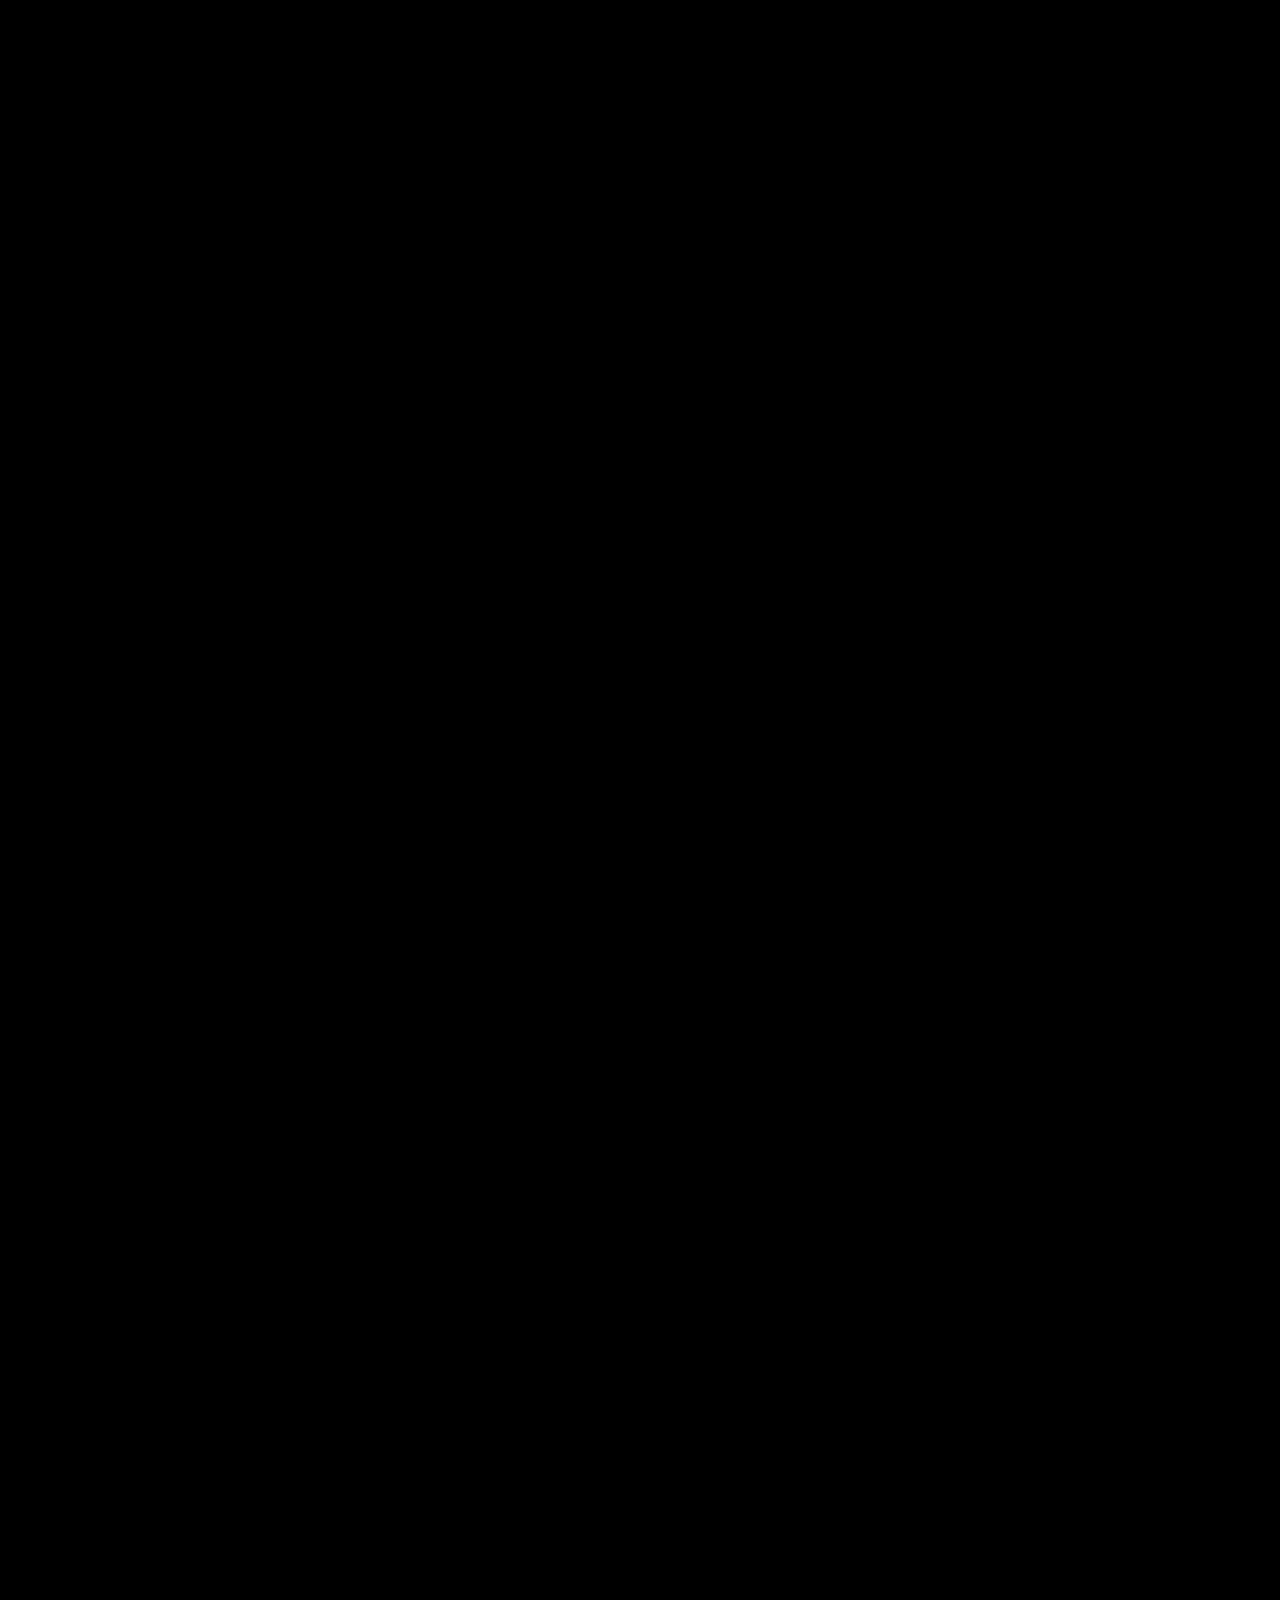
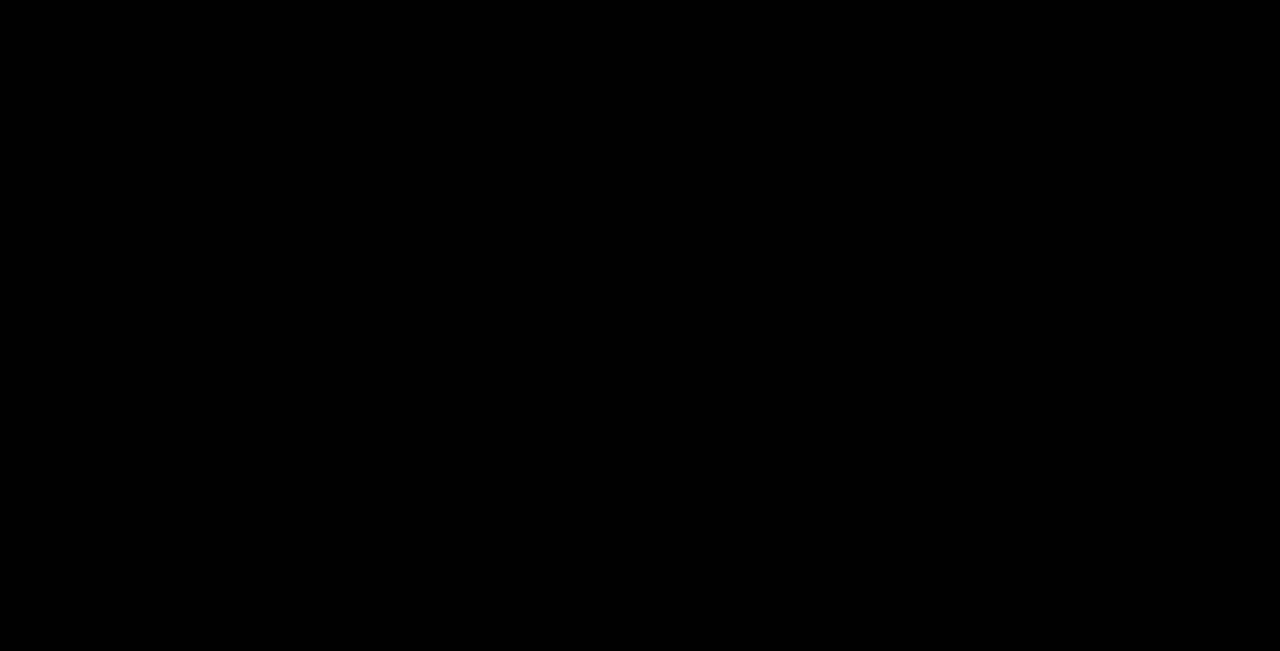
==== commit bb899290: "Update index.html" ====
--- a/index.html
+++ b/index.html
@@ -1,11 +1,11 @@
 <!DOCTYPE html>
 <html lang="en">
 <head>
-	<title>Home</title>
+	<title>Fear Drives Faith</title>
 	<meta charset="UTF-8">
 	<meta name="viewport" content="width=device-width, initial-scale=1">
 <!--===============================================================================================-->	
-	<link rel="icon" type="image/png" href="images/icons/favicon.png"/>
+	<link rel="icon" type="image/png" href="images/landing-logo.png"/>
 <!--===============================================================================================-->
 	<link rel="stylesheet" type="text/css" href="vendor/bootstrap/css/bootstrap.min.css">
 <!--===============================================================================================-->
@@ -130,22 +130,13 @@
 
 		<!-- Menu Mobile -->
 		<div class="menu-mobile">
-
 			<ul class="main-menu-m">
 				<li>
 					<a href="index.html">Home</a>
-					<ul class="sub-menu-m">
-						<li><a href="index.html">Homepage 1</a></li>
-						<li><a href="home-02.html">Homepage 2</a></li>
-						<li><a href="home-03.html">Homepage 3</a></li>
-					</ul>
-					<span class="arrow-main-menu-m">
-						<i class="fa fa-angle-right" aria-hidden="true"></i>
-					</span>
 				</li>
 
 				<li>
-					<a href="#" class="label1 rs1" data-label1="ComingSoon">Shop</a>
+					<a href="#" class="label1 rs1" data-label1="Comingsoon">Shop</a>
 				</li>
 
 				<li>
@@ -480,6 +471,17 @@
 		</div>
 	</section>
 
+	<!-- gallery -->
+
+    <!-- ======= Gallery Section ======= -->
+    <section id="gallery" class="gallery pb-5 mb-5">
+		
+		<script src="https://assets.juicer.io/embed.js" type="text/javascript"></script>
+		<link href="https://assets.juicer.io/embed.css" media="all" rel="stylesheet" type="text/css" />
+		<ul class="juicer-feed" data-feed-id="feardfaith"><h1 class="referral"><a href="https://www.juicer.io"></a></h1></ul>
+	  </section><!-- End Gallery Section -->
+	<!-- /gallery -->
+
 
 
 
@@ -503,7 +505,7 @@
 							<i class="fa fa-facebook"></i>
 						</a>
 
-						<a href="#" class="fs-18 cl7 hov-cl1 trans-04 m-r-16">
+						<a href="https://www.instagram.com/feardfaith/" class="fs-18 cl7 hov-cl1 trans-04 m-r-16">
 							<i class="fa fa-instagram"></i>
 						</a>
 
--- a/css/main.css
+++ b/css/main.css
@@ -3856,5 +3856,8 @@
 		width: 100%;
 	}
 }
-
-
+.juicer-feed h1.referral a:after {
+  display: none!important;
+}
+
+
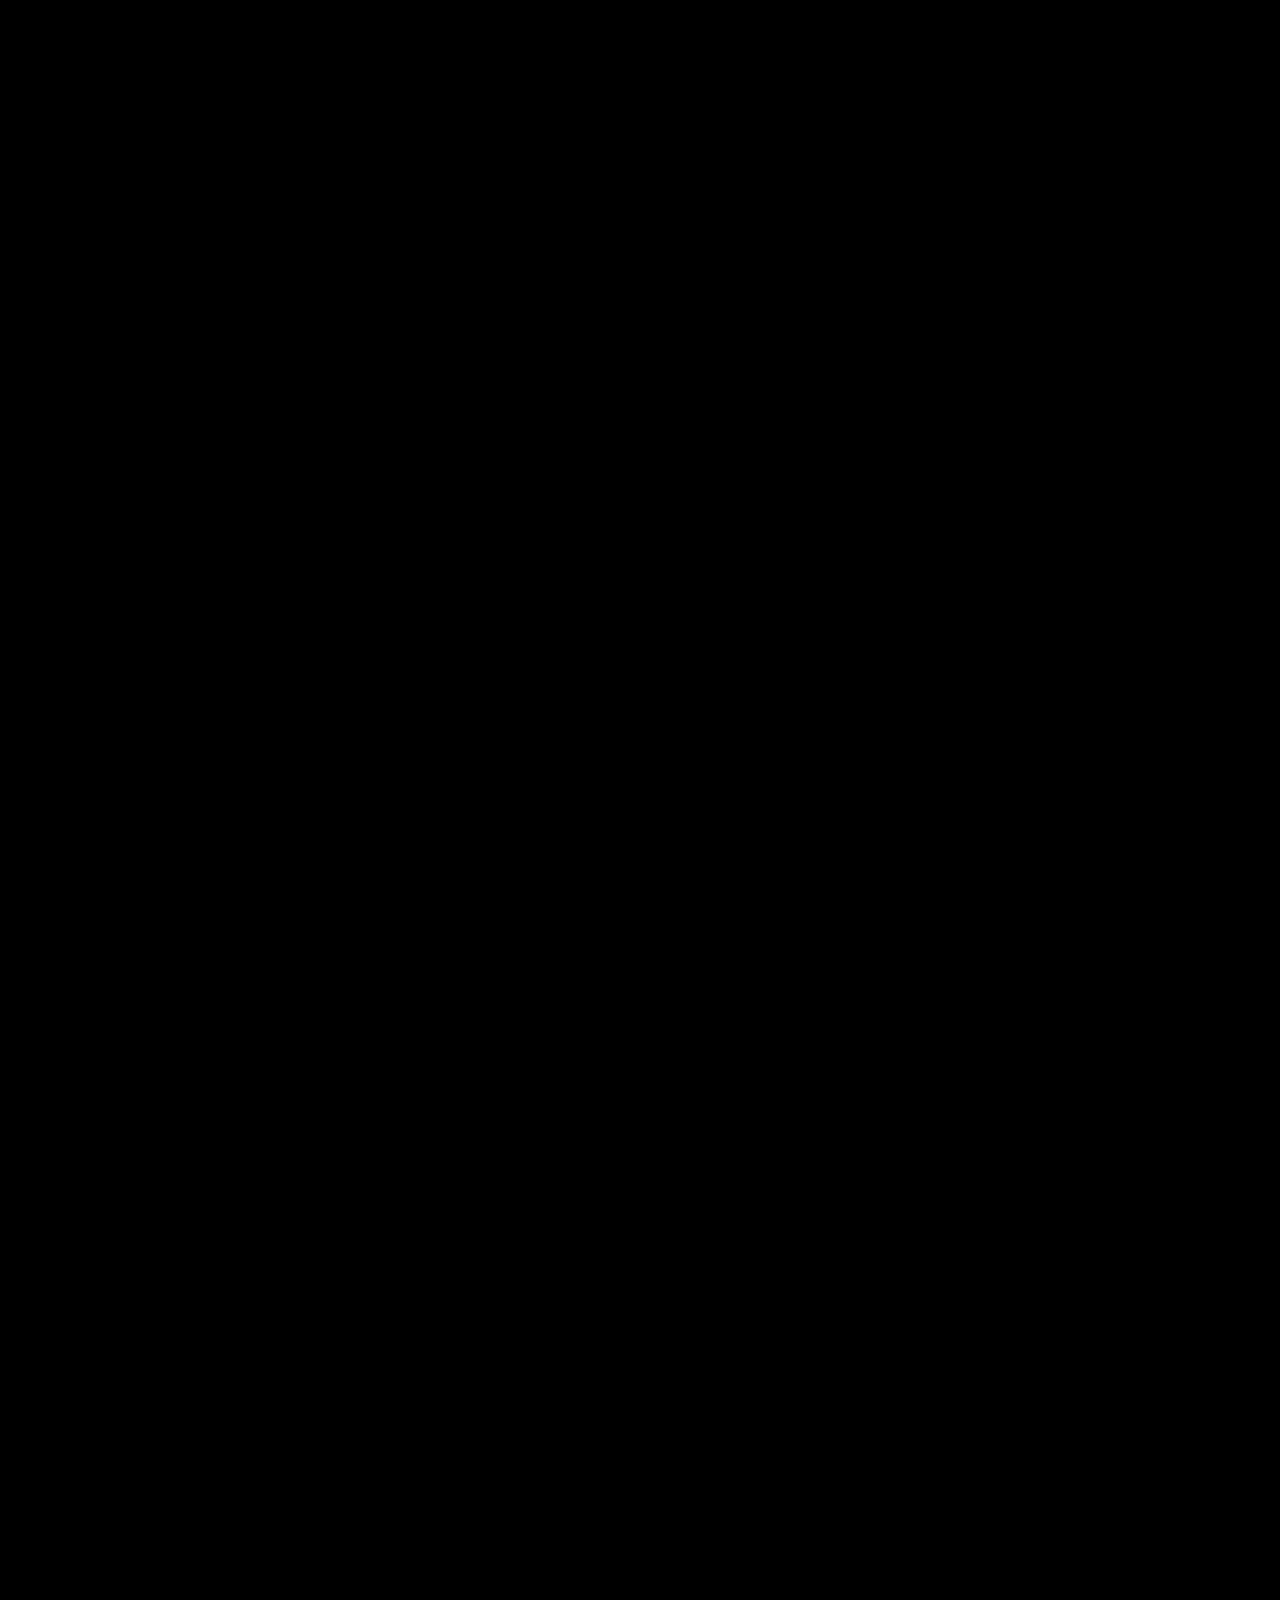
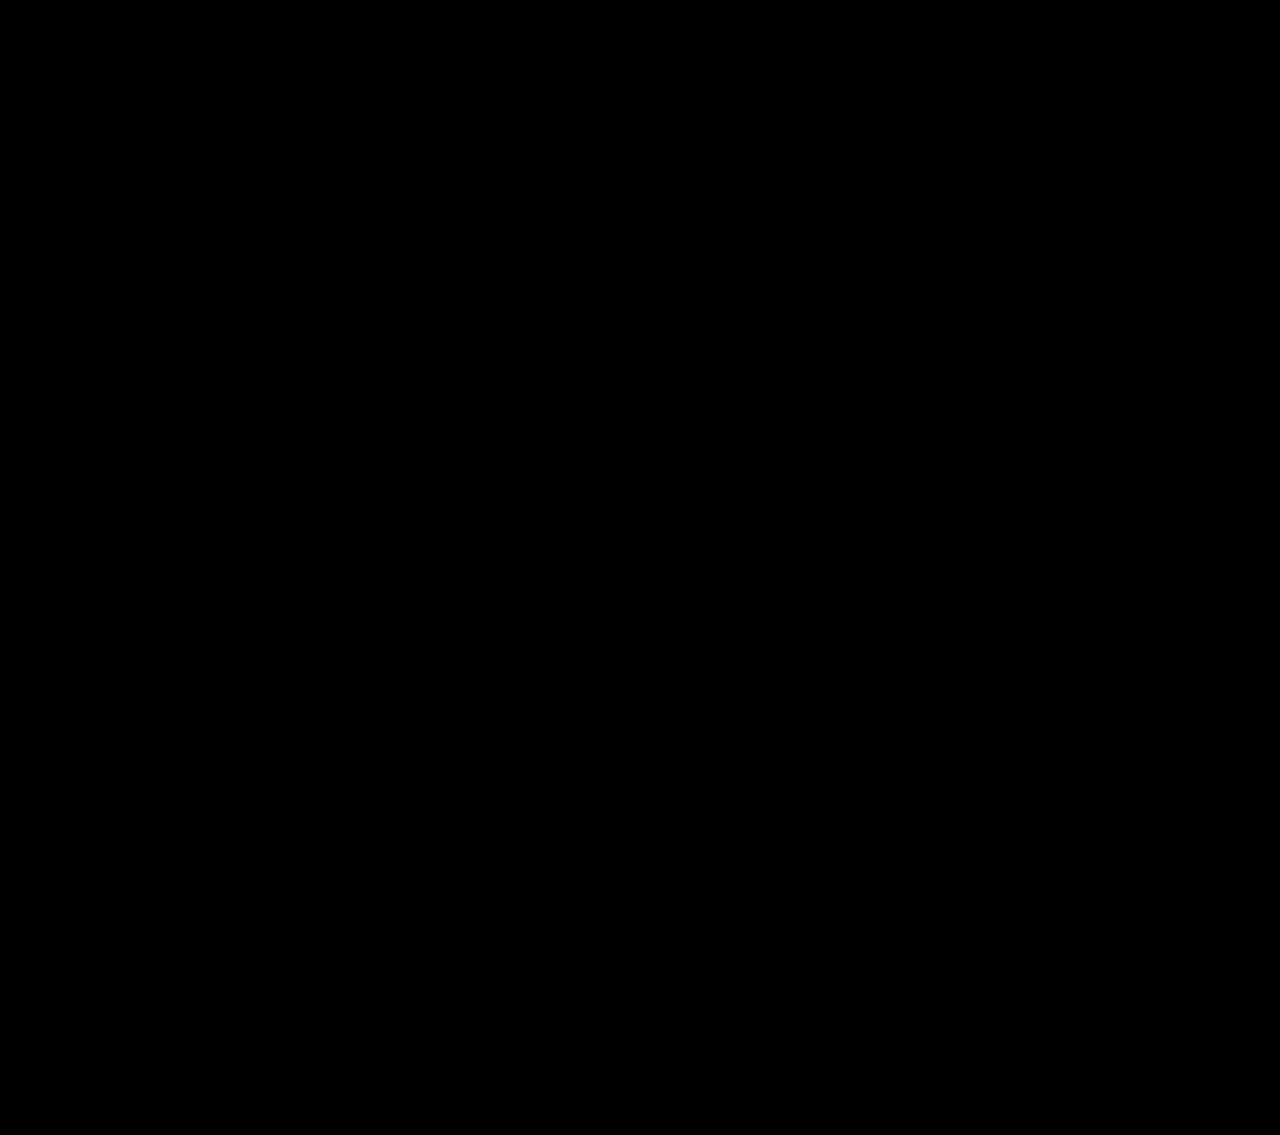
==== commit 7f36481d: "update" ====
--- a/index.html
+++ b/index.html
@@ -258,7 +258,7 @@
 	
 
 		<!-- About page -->
-		<section id="#about" class="bg0 p-t-75 p-b-120">
+		<section id="#about" name="about" class="bg0 p-t-75 ">
 			<div class="container">
 				<div class="row p-b-148">
 					<div class="col-md-7 col-lg-8">
@@ -473,12 +473,57 @@
 
 	<!-- gallery -->
 
-    <!-- ======= Gallery Section ======= -->
-    <section id="gallery" class="gallery pb-5 mb-5">
-		
-		<script src="https://assets.juicer.io/embed.js" type="text/javascript"></script>
-		<link href="https://assets.juicer.io/embed.css" media="all" rel="stylesheet" type="text/css" />
-		<ul class="juicer-feed" data-feed-id="feardfaith"><h1 class="referral"><a href="https://www.juicer.io"></a></h1></ul>
+    <!-- ======= Gallery Section ======= -->		
+
+		<section id="gallery" class="gallery">
+
+			<div class="container" data-aos="fade-up">
+			  <div class="section-title">
+				<h3 class="mtext-111 cl2 p-b-16">Gallery</h3>
+				<p id="gallery-p" class="stext-113 c16 p-b-26">We will be offering items such as shirts, hoodies, sweatpants, hats and more in a variety of colors</p>
+			  </div>
+			</div>
+	  
+			<div class="container-fluid" data-aos="fade-up" data-aos-delay="100">
+	  
+			  <div class="row g-0">
+	  
+				<div class="col-lg-3 col-md-4">
+				  <div class="gallery-item">
+					<a href="images/clothing/tshirt/black-pink-style02.jpg" class="gallery-lightbox" data-gall="gallery-item">
+					  <img src="images/clothing/tshirt/black-pink-style02.jpg" alt="" class="img-fluid">
+					</a>
+				  </div>
+				</div>
+
+				<div class="col-lg-3 col-md-4">
+					<div class="gallery-item">
+					  <a href="images/hoodie-white.jpg" class="gallery-lightbox" data-gall="gallery-item">
+						<img src="images/hoodie-white.jpg" alt="" class="img-fluid">
+					  </a>
+					</div>
+				  </div>	
+	  	  
+				<div class="col-lg-3 col-md-4">
+				  <div class="gallery-item">
+					<a href="images/long-sleeve-red.jpg.png" class="gallery-lightbox" data-gall="gallery-item">
+					  <img src="images/long-sleeve-red.jpg.png" alt="" class="img-fluid">
+					</a>
+				  </div>
+				</div>
+
+				<div class="col-lg-3 col-md-4">
+					<div class="gallery-item">
+					  <a href="images/clothing/tshirt/white-style04.jpg" class="gallery-lightbox" data-gall="gallery-item">
+						  <img src="images/clothing/tshirt/white-style04.jpg" alt="" class="img-fluid">
+						</a>
+					</div>
+				  </div>
+			  </div>
+
+
+			  <script src="https://apps.elfsight.com/p/platform.js" defer></script>
+			  <div class="elfsight-app-a809aee4-393a-4776-8fae-399a55f8c6e7 py-5 my-3"></div>
 	  </section><!-- End Gallery Section -->
 	<!-- /gallery -->
 
@@ -488,31 +533,42 @@
 
 	<!-- Footer -->
 	<footer class="bg3 p-t-75 p-b-32">
-		<div class="container">
-			<div class="row">
-
-				<div class="col-sm-6 col-lg-3 p-b-50">
-					<h4 class="stext-301 cl0 p-b-30">
-						GET IN TOUCH
-					</h4>
-
-					<p class="stext-107 cl7 size-201">
-						Any questions? Let us Please feel reach out to us by email or phone at feardfaith@gmail.com
-					</p>
+
+		
+
+
+			<div class="text-center">
+				<h3 class="mtext-111 cl2 p-b-16">
+					Contact us
+				</h3>			
+				
+				<p class="stext-301 cl0 p-b-30">
+					Any questions? Let us Please feel reach out to us by email or phone.
+				</p>
+
+				<div>
+
+					<div>
+						<h2 class="contact-link cl2 p-b-16"><a href = "mailto:feardfaith@gmail.com">(774)274-4126</a></h2>
+					</div>
+					<div>
+						<h2 class="contact-link cl2 p-b-16"><a href = "mailto:feardfaith@gmail.com">feardfaith@gmail.com</a></h2>
+					</div>
 
 					<div class="p-t-27">
-						<a href="#" class="fs-18 cl7 hov-cl1 trans-04 m-r-16">
+						<a href="#" class="fs-50 cl7 hov-cl1 trans-04 m-r-16">
 							<i class="fa fa-facebook"></i>
 						</a>
 
-						<a href="https://www.instagram.com/feardfaith/" class="fs-18 cl7 hov-cl1 trans-04 m-r-16">
+						<a href="https://www.instagram.com/feardfaith/" class="fs-50 cl7 hov-cl1 trans-04 m-r-16">
 							<i class="fa fa-instagram"></i>
 						</a>
 
 					</div>
-				</div>
-
-
+					
+					
+
+				</div>
 			</div>
 
 			<div class="p-t-40">
--- a/css/main.css
+++ b/css/main.css
@@ -3861,3 +3861,23 @@
 }
 
 
+
+#gallery-p {
+  font-size: 1.5rem !important;
+  font-weight: bold;
+}
+
+a.eapps-link {
+  display:none;
+}
+
+.contact-link a {
+  font-size: 2rem;
+  font-weight: bold;
+  color: white !important;
+}
+
+.fa-facebook,
+.fa-instagram:before {
+  color: #e879bb
+}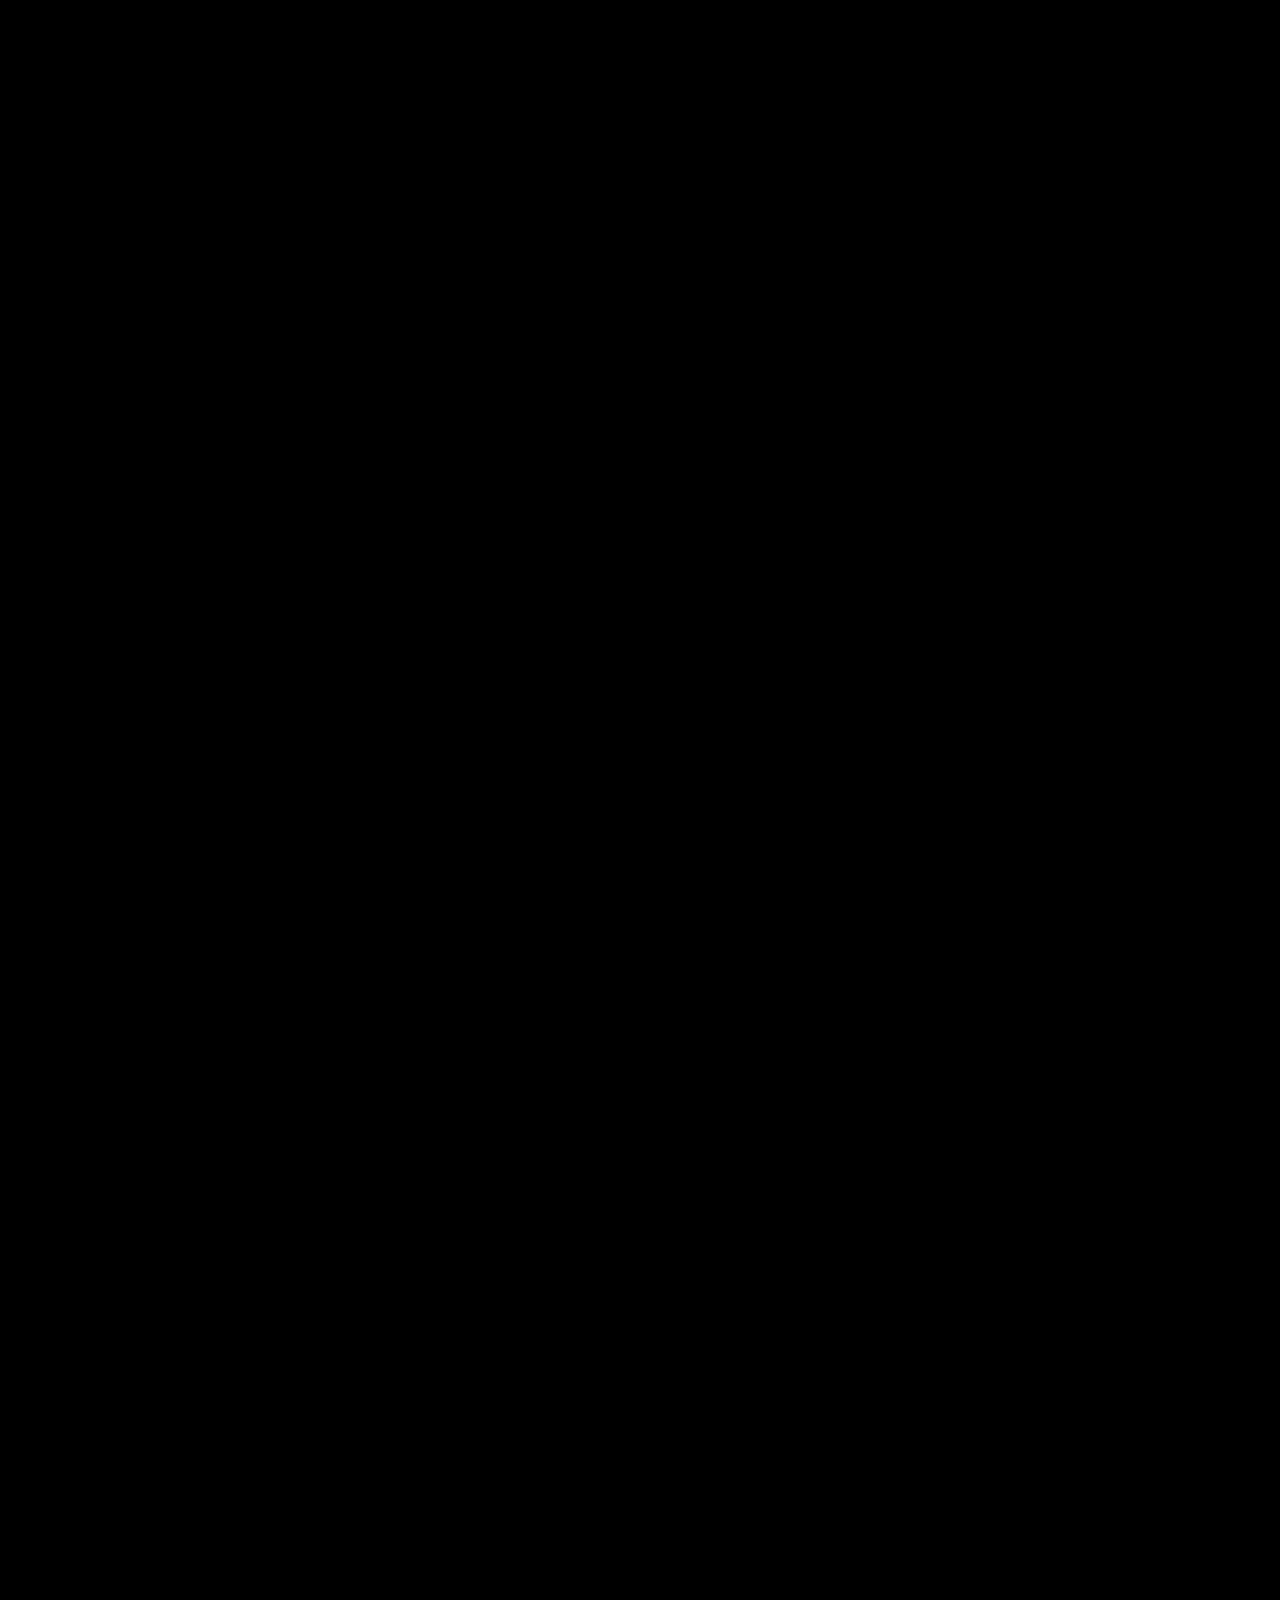
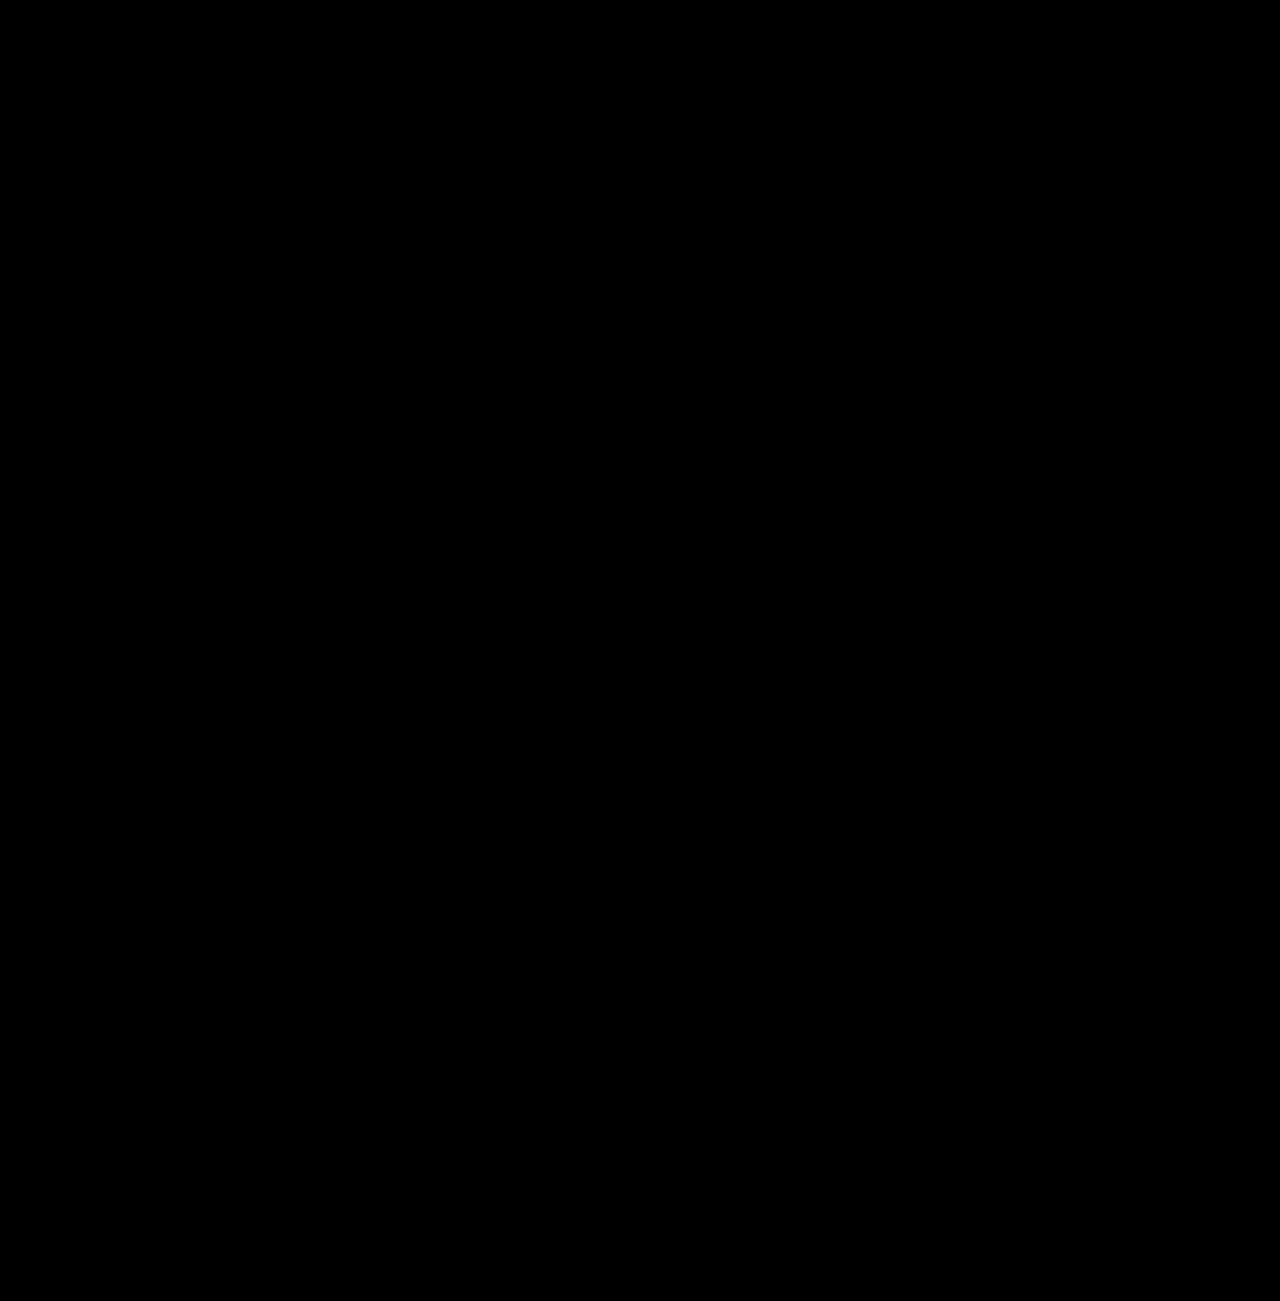
==== commit 2b3bf13e: "basic products" ====
--- a/index.html
+++ b/index.html
@@ -86,11 +86,11 @@
 								<a href="index.html">Home</a>
 							</li>
 							
+							<!-- <li>
+								<a href="#about">About</a>
+							</li> -->
 							<li>
-								<a href="#about">About</a>
-							</li>
-							<li class="label1" data-label1="Comingsoon">
-								<a href="#">Shop</a>
+								<a href="product.html">Products</a>
 							</li>
 							<li>
 								<a href="#">Contact</a>
@@ -136,12 +136,12 @@
 				</li>
 
 				<li>
-					<a href="#" class="label1 rs1" data-label1="Comingsoon">Shop</a>
+					<a href="product.html">Products</a>
 				</li>
 
-				<li>
+				<!-- <li>
 					<a href="#about">About</a>
-				</li>
+				</li> -->
 
 				<li>
 					<a href="#contact">Contact</a>
@@ -150,7 +150,7 @@
 		</div>
 
 		<!-- Modal Search -->
-		<div class="modal-search-header flex-c-m trans-04 js-hide-modal-search">
+		<!-- <div class="modal-search-header flex-c-m trans-04 js-hide-modal-search">
 			<div class="container-search-header">
 				<button class="flex-c-m btn-hide-modal-search trans-04 js-hide-modal-search">
 					<img src="images/icons/icon-close2.png" alt="CLOSE">
@@ -163,11 +163,11 @@
 					<input class="plh3" type="text" name="search" placeholder="Search...">
 				</form>
 			</div>
-		</div>
+		</div> -->
 	</header>
 
 	<!-- Cart -->
-	<div class="wrap-header-cart js-panel-cart">
+	<!-- <div class="wrap-header-cart js-panel-cart">
 		<div class="s-full js-hide-cart"></div>
 
 		<div class="header-cart flex-col-l p-l-65 p-r-25">
@@ -249,7 +249,7 @@
 				</div>
 			</div>
 		</div>
-	</div>
+	</div> -->
 
 		
 	<div class="landing align-items-start pt-5 align-items-md-center">
@@ -292,236 +292,102 @@
 			</div>
 		</section>	
 
-
-	<section id='products' class="d-none">
-		<div id="cbp-pgcontainer" class="cbp-pgcontainer">
-			<ul class="cbp-pggrid">
-				<li>
-					<div class="cbp-pgcontent">
-
-						<div class="cbp-pgitem">
-							<div class="cbp-pgitem-flip" id="tshirt">
-								<img data-color='black' data-style='style01' data-color2='white'src="images/clothing/tshirt/black-white-style01.jpg"/>
-							</div>
-						</div><!-- /cbp-pgitem -->
-						<ul class="cbp-pgoptions">
-							<li class="cbp-pgoptsize">								
-								<div id='tshirt-style'class="cbp-pgopttooltip">									
-									<span data-folder='tshirt' data-option='style' data-number='1'data-size="XL" >Style 1</span>
-									<span data-folder='tshirt' data-option='style' data-number='2'data-size="XL" >Style 2</span>
-									<span data-folder='tshirt' data-option='style' data-number='3'data-size="XL" >Style 3</span>
+	<!-- Banner -->
+	<div class="sec-banner bg10 p-t-80 p-b-80">
+		<div class="container">
+			<div class="row">
+				<div class="col-md-6 col-xl-4 p-b-30 m-lr-auto">
+					<!-- Block1 -->
+					<div class="block1 wrap-pic-w">
+						<img src="images/banner-01.jpg" alt="IMG-BANNER">
+
+						<a href="product.html" class="block1-txt ab-t-l s-full flex-col-l-sb p-lr-38 p-tb-34 trans-03 respon3">
+							<div class="block1-txt-child1 flex-col-l">
+								<span class="block1-name ltext-102 trans-04 p-b-8">
+									T-Shirts
+								</span>
+<!-- 
+								<span class="block1-info stext-102 trans-04">
+									Spring
+								</span> -->
+							</div>
+
+							<div class="block1-txt-child2 p-b-4 trans-05">
+								<div class="block1-link stext-101 cl0 trans-09">
+									Shop Now
 								</div>
-							</li>
-							<li class="cbp-pgoptcolor">
-								<span data-color="c1">Blue</span>
-								<div class="cbp-pgopttooltip">
-									<span data-color="c1">Black-Pink</span>
-									<span data-color="c2">White-Black</span>
-									<span data-color="c3">Black-White</span>
-									<span data-color="c4">White-Pink</span>
+							</div>
+						</a>
+					</div>
+				</div>
+
+				<div class="col-md-6 col-xl-4 p-b-30 m-lr-auto">
+					<!-- Block1 -->
+					<div class="block1 wrap-pic-w">
+						<img src="images/banner-02.jpg" alt="IMG-BANNER">
+
+						<a href="product.html" class="block1-txt ab-t-l s-full flex-col-l-sb p-lr-38 p-tb-34 trans-03 respon3">
+							<div class="block1-txt-child1 flex-col-l">
+								<span class="block1-name ltext-102 trans-04 p-b-8">
+									Hoodies
+								</span>
+
+								<!-- <span class="block1-info stext-102 trans-04">
+									Spring
+								</span> -->
+							</div>
+
+							<div class="block1-txt-child2 p-b-4 trans-05">
+								<div class="block1-link stext-101 cl0 trans-09">
+									Shop Now
 								</div>
-							</li>
-							<li> </li>
-						</ul><!-- cbp-pgoptions -->
-					</div><!-- cbp-pgcontent -->
-					<div class="cbp-pginfo">
-						<h3>T-Shirt</h3>
-						<span class="cbp-pgprice">$29</span>
-					</div>
-				</li>
-				<li>
-					<!-- ... -->
-				</li>
-				<li>
-					<!-- ... -->
-				</li>
-			</ul><!-- /cbp-pggrid -->
-		</div><!-- /cbp-pgcontainer -->
-	</section>
-
-	<!-- Products -->
-	<section class="bg0 p-t-23 p-b-140 d-none">
-		<div class="container">
-			<div class="p-b-10">
-				<h3 class="ltext-103 cl5">
-					Products
-				</h3>
-			</div>
-			<div class="row isotope-grid">
-				<div class="col-sm-6 col-md-4 col-lg-3 p-b-35 isotope-item women">
-					<!-- Block2 -->
-					<div class="block2">
-						<div class="block2-pic hov-img0">
-							<img src="images/clothing/tshirt/black-style04.jpg" alt="T-shirt">
-
-							<a href="#" class="block2-btn flex-c-m stext-103 cl2 size-102 bg0 bor2 hov-btn1 p-lr-15 trans-04 js-show-modal1">
-								Quick View
-							</a>
-						</div>
-
-						<div class="block2-txt flex-w flex-t p-t-14">
-							<div class="block2-txt-child1 flex-col-l ">
-								<a href="product-detail.html" class="stext-104 cl4 hov-cl1 trans-04 js-name-b2 p-b-6">
-									T-Shirts
-								</a>
-
-								<span class="stext-105 cl3">
-									$25.00
+							</div>
+						</a>
+					</div>
+				</div>
+
+				<div class="col-md-6 col-xl-4 p-b-30 m-lr-auto">
+					<!-- Block1 -->
+					<div class="block1 wrap-pic-w">
+						<img src="images/banner-03.jpg" alt="IMG-BANNER">
+
+						<a href="product.html" class="block1-txt ab-t-l s-full flex-col-l-sb p-lr-38 p-tb-34 trans-03 respon3">
+							<div class="block1-txt-child1 flex-col-l">
+								<span class="block1-name ltext-102 trans-04 p-b-8">
+									Accessories
 								</span>
-							</div>
-						</div>
-					</div>
-				</div>
-
-				<div class="col-sm-6 col-md-4 col-lg-3 p-b-35 isotope-item women">
-					<!-- Block2 -->
-					<div class="block2">
-						<div class="block2-pic hov-img0">
-							<img src="images/long-sleeve.jpg" alt="IMG-PRODUCT">
-
-							<a href="#" class="block2-btn flex-c-m stext-103 cl2 size-102 bg0 bor2 hov-btn1 p-lr-15 trans-04 js-show-modal1">
-								Quick View
-							</a>
-						</div>
-
-						<div class="block2-txt flex-w flex-t p-t-14">
-							<div class="block2-txt-child1 flex-col-l ">
-								<a href="product-detail.html" class="stext-104 cl4 hov-cl1 trans-04 js-name-b2 p-b-6">
-									Long Sleeve Shirts
-								</a>
-
-								<span class="stext-105 cl3">
-									$28.00
-								</span>
-							</div>
-
-							<div class="block2-txt-child2 flex-r p-t-3">
-								<a href="#" class="btn-addwish-b2 dis-block pos-relative js-addwish-b2">
-									<img class="icon-heart1 dis-block trans-04" src="images/icons/icon-heart-01.png" alt="ICON">
-									<img class="icon-heart2 dis-block trans-04 ab-t-l" src="images/icons/icon-heart-02.png" alt="ICON">
-								</a>
-							</div>
-						</div>
-					</div>
-				</div>
-
-				<div class="col-sm-6 col-md-4 col-lg-3 p-b-35 isotope-item men">
-					<!-- Block2 -->
-					<div class="block2">
-						<div class="block2-pic hov-img0">
-							<img src="images/hoodie-white.jpg" alt="IMG-PRODUCT">
-
-							<a href="#" class="block2-btn flex-c-m stext-103 cl2 size-102 bg0 bor2 hov-btn1 p-lr-15 trans-04 js-show-modal1">
-								Quick View
-							</a>
-						</div>
-
-						<div class="block2-txt flex-w flex-t p-t-14">
-							<div class="block2-txt-child1 flex-col-l ">
-								<a href="product-detail.html" class="stext-104 cl4 hov-cl1 trans-04 js-name-b2 p-b-6">
-									Sweatshirts
-								</a>
-
-								<span class="stext-105 cl3">
-									$35.00
-								</span>
-							</div>
-
-							<div class="block2-txt-child2 flex-r p-t-3">
-								<a href="#" class="btn-addwish-b2 dis-block pos-relative js-addwish-b2">
-									<img class="icon-heart1 dis-block trans-04" src="images/icons/icon-heart-01.png" alt="ICON">
-									<img class="icon-heart2 dis-block trans-04 ab-t-l" src="images/icons/icon-heart-02.png" alt="ICON">
-								</a>
-							</div>
-						</div>
-					</div>
-				</div>
-
-				<div class="col-sm-6 col-md-4 col-lg-3 p-b-35 isotope-item women">
-					<!-- Block2 -->
-					<div class="block2">
-						<div class="block2-pic hov-img0">
-							<img src="images/clothing/" alt="IMG-PRODUCT">
-
-							<a href="#" class="block2-btn flex-c-m stext-103 cl2 size-102 bg0 bor2 hov-btn1 p-lr-15 trans-04 js-show-modal1">
-								Quick View
-							</a>
-						</div>
-
-						<div class="block2-txt flex-w flex-t p-t-14">
-							<div class="block2-txt-child1 flex-col-l ">
-								<a href="product-detail.html" class="stext-104 cl4 hov-cl1 trans-04 js-name-b2 p-b-6">
-									Classic Trench Coat
-								</a>
-
-								<span class="stext-105 cl3">
-									$75.00
-								</span>
-							</div>
-
-							<div class="block2-txt-child2 flex-r p-t-3">
-								<a href="#" class="btn-addwish-b2 dis-block pos-relative js-addwish-b2">
-									<img class="icon-heart1 dis-block trans-04" src="images/icons/icon-heart-01.png" alt="ICON">
-									<img class="icon-heart2 dis-block trans-04 ab-t-l" src="images/icons/icon-heart-02.png" alt="ICON">
-								</a>
-							</div>
-						</div>
-					</div>
-				</div>
+								<!-- <span class="block1-info stext-102 trans-04">
+									New Trend
+								</span> -->
+							</div>
+
+							<div class="block1-txt-child2 p-b-4 trans-05">
+								<div class="block1-link stext-101 cl0 trans-09">
+									Shop Now
+								</div>
+							</div>
+						</a>
+					</div>
+				</div>
+			</div>
 		</div>
-	</section>
+	</div>
 
 	<!-- gallery -->
-
     <!-- ======= Gallery Section ======= -->		
 
-		<section id="gallery" class="gallery">
+		<section id="gallery" class="gallery bg0">
 
 			<div class="container" data-aos="fade-up">
 			  <div class="section-title">
 				<h3 class="mtext-111 cl2 p-b-16">Gallery</h3>
-				<p id="gallery-p" class="stext-113 c16 p-b-26">We will be offering items such as shirts, hoodies, sweatpants, hats and more in a variety of colors</p>
+				<p id="gallery-p" class="stext-113 c16 p-b-26">We will be offering items such as shirts, hoodies, sweatpants, hats and more in a variety of colors & styles</p>
 			  </div>
 			</div>
 	  
 			<div class="container-fluid" data-aos="fade-up" data-aos-delay="100">
 	  
 			  <div class="row g-0">
-	  
-				<div class="col-lg-3 col-md-4">
-				  <div class="gallery-item">
-					<a href="images/clothing/tshirt/black-pink-style02.jpg" class="gallery-lightbox" data-gall="gallery-item">
-					  <img src="images/clothing/tshirt/black-pink-style02.jpg" alt="" class="img-fluid">
-					</a>
-				  </div>
-				</div>
-
-				<div class="col-lg-3 col-md-4">
-					<div class="gallery-item">
-					  <a href="images/hoodie-white.jpg" class="gallery-lightbox" data-gall="gallery-item">
-						<img src="images/hoodie-white.jpg" alt="" class="img-fluid">
-					  </a>
-					</div>
-				  </div>	
-	  	  
-				<div class="col-lg-3 col-md-4">
-				  <div class="gallery-item">
-					<a href="images/long-sleeve-red.jpg.png" class="gallery-lightbox" data-gall="gallery-item">
-					  <img src="images/long-sleeve-red.jpg.png" alt="" class="img-fluid">
-					</a>
-				  </div>
-				</div>
-
-				<div class="col-lg-3 col-md-4">
-					<div class="gallery-item">
-					  <a href="images/clothing/tshirt/white-style04.jpg" class="gallery-lightbox" data-gall="gallery-item">
-						  <img src="images/clothing/tshirt/white-style04.jpg" alt="" class="img-fluid">
-						</a>
-					</div>
-				  </div>
-			  </div>
-
-
 			  <script src="https://apps.elfsight.com/p/platform.js" defer></script>
 			  <div class="elfsight-app-a809aee4-393a-4776-8fae-399a55f8c6e7 py-5 my-3"></div>
 	  </section><!-- End Gallery Section -->
@@ -532,7 +398,7 @@
 
 
 	<!-- Footer -->
-	<footer class="bg3 p-t-75 p-b-32">
+	<footer class="bg10 p-t-75 p-b-32">
 
 		
 
@@ -543,13 +409,13 @@
 				</h3>			
 				
 				<p class="stext-301 cl0 p-b-30">
-					Any questions? Let us Please feel reach out to us by email or phone.
+					Any questions? Please do not hesitate to reach out to us by phone. email or social media.
 				</p>
 
 				<div>
 
 					<div>
-						<h2 class="contact-link cl2 p-b-16"><a href = "mailto:feardfaith@gmail.com">(774)274-4126</a></h2>
+						<h2 class="contact-link cl2 p-b-16"><a href="tel:774-274-4136">(774)274-4136</a></h2>
 					</div>
 					<div>
 						<h2 class="contact-link cl2 p-b-16"><a href = "mailto:feardfaith@gmail.com">feardfaith@gmail.com</a></h2>
@@ -591,7 +457,7 @@
 	</div>
 
 	<!-- Modal1 -->
-	<div class="wrap-modal1 js-modal1 p-t-60 p-b-20">
+	<!-- <div class="wrap-modal1 js-modal1 p-t-60 p-b-20">
 		<div class="overlay-modal1 js-hide-modal1"></div>
 
 		<div class="container">
@@ -636,7 +502,6 @@
 								Nulla eget sem vitae eros pharetra viverra. Nam vitae luctus ligula. Mauris consequat ornare feugiat.
 							</p>
 							
-							<!--  -->
 							<div class="p-t-33">
 								<div class="flex-w flex-r-m p-b-10">
 									<div class="size-203 flex-c-m respon6">
@@ -679,7 +544,7 @@
 				</div>
 			</div>
 		</div>
-	</div>
+	</div> -->
 
 <!--===============================================================================================-->	
 	<script src="vendor/jquery/jquery-3.2.1.min.js"></script>
--- a/css/main.css
+++ b/css/main.css
@@ -161,7 +161,7 @@
   height: 38px;
   bottom: 0px;
   right: 40px;
-  background-color: #e879bb;
+  background-color: #8B4870;
   opacity: 0.5;
   justify-content: center;
   align-items: center;
@@ -181,7 +181,7 @@
 
 .btn-back-to-top:hover {
   opacity: 1;
-  background-color: #e879bb;
+  background-color: #E879BB;
 }
 
 @media (max-width: 575px) {
@@ -219,53 +219,6 @@
 .header-v4 .container-menu-desktop {
   height: 124px;
 }
-
-
-/*==================================================================
-[ Top bar ]*/
-.top-bar {
-  height: 40px;
-  background-color: #222;
-}
-
-/*---------------------------------------------*/
-.left-top-bar {
-  font-family: Poppins-Regular;
-  font-size: 12px;
-  line-height: 1.8;
-  color: #b2b2b2;
-}
-
-
-/*---------------------------------------------*/
-.right-top-bar a {
-  font-family: Poppins-Regular;
-  font-size: 12px;
-  line-height: 1.8;
-
-  height: 100%;
-  color: #b2b2b2;
-  border-right: 1px solid rgba(255,255,255,0.3);
-}
-
-.right-top-bar a:first-child {
-  border-left: 1px solid rgba(255,255,255,0.3);
-}
-
-.right-top-bar a:hover {
-  color: #6c7ae0;
-}
-
-
-/*---------------------------------------------*/
-.topbar-mobile li {
-  padding: 8px 20px;
-  border-top: 1px solid rgba(255,255,255,0.05);
-  background-color: #222;
-}
-
-
-
 /*==================================================================
 [ Menu ]*/
 
@@ -296,7 +249,7 @@
 }
 
 .header-v4 .wrap-menu-desktop {
-  background-color: #fff;
+  background-color: black;
 }
 
 
@@ -369,7 +322,7 @@
 .main-menu > li > a {
   font-family: Poppins-Medium;
   font-size: 14px;
-  color: #fff;
+  color: rgba(255, 255, 255, 0.87);
   padding: 5px 0px;
   transition: all 0.4s;
   -webkit-transition: all 0.4s;
@@ -440,8 +393,9 @@
 /*---------------------------------------------*/
 .main-menu > li:hover > a {
   text-decoration: none;
-  color: #e879bb;
-}
+  color: #E879BB;
+}
+
 
 .main-menu > li:hover > .sub-menu {
   visibility: visible;
@@ -458,7 +412,7 @@
 }
 
 .sub-menu > li:hover > a {
-  color: #6c7ae0;
+  color: #E879BB;
   text-decoration: none;
 }
 
@@ -505,7 +459,7 @@
   min-width: 15px;
   height: 15px;
   padding: 0 3px;
-  background-color: #e879bb;
+  background-color: #E879BB;
 }
 
 /*---------------------------------------------*/
@@ -579,7 +533,7 @@
 }
 
 .wrap-search-header button:hover {
-  color: #6c7ae0;
+  color: #E879BB;
 }
 
 /*---------------------------------------------*/
@@ -615,7 +569,7 @@
 
 .fix-menu-desktop .wrap-menu-desktop {
   height: 70px;
-  background-color: #000;
+  background-color: rgba(0,0,0,.90);
   box-shadow: 0 0px 3px 0px rgba(0,0,0,0.2);
   -moz-box-shadow: 0 0px 3px 0px rgba(0,0,0,0.2);
   -webkit-box-shadow: 0 0px 3px 0px rgba(0,0,0,0.2);
@@ -653,7 +607,6 @@
   display: flex;
   align-items: center;
   height: 70px;
-  background-color: #000;
   padding: 15px;
   display: none;
 
@@ -874,39 +827,6 @@
   flex-grow: 1;
   overflow: auto;
   align-content: space-between;
-}
-
-/*---------------------------------------------*/
-.wrap-item-gallery {
-  width: calc((100% - 20px) / 3);
-}
-
-.item-gallery {
-  display: block;
-  width: 100%;
-  padding-top: 100%;
-  position: relative;
-}
-
-.item-gallery::after {
-  content: "";
-  display: block;
-  position: absolute;
-  width: 100%;
-  height: 100%;
-  top: 0;
-  left: 0;
-  background-color: rgba(103,117,214,0.8);
-  opacity: 0;
-
-  -webkit-transition: all 0.4s;
-  -o-transition: all 0.4s;
-  -moz-transition: all 0.34;  
-  transition: all 0.4s;
-}
-
-.item-gallery:hover:after {
-  opacity: 1;
 }
 
 
@@ -1128,7 +1048,7 @@
 }
 
 .rs1-select2 .select2-container--default .select2-selection--single .select2-selection__arrow:hover:after {
-  color: #6c7ae0;
+  color: #E879BB;
 }
 
 
@@ -1160,12 +1080,12 @@
 }
 
 .rs1-select2 .select2-container .select2-results__option[aria-selected="true"] {
-  background: #6c7ae0;
+  background: #E879BB;
   color: white;
 }
 
 .rs1-select2 .select2-container .select2-results__option--highlighted[aria-selected] {
-  background: #6c7ae0;
+  background: #E879BB;
   color: white;
 }
 
@@ -1268,7 +1188,7 @@
 }
 
 .arrow-slick1:hover {
-  color: #7280e0;
+  color: #E879BB;
 }
 
 .next-slick1 {
@@ -1297,8 +1217,9 @@
 }
 
 .rs2-slick1 .arrow-slick1:hover {
-  color: #7280e0;
-}
+  color: #E879BB;
+}
+
 
 .wrap-slick1-dots {
   position: absolute;
@@ -1742,8 +1663,8 @@
 
 .show-search:hover:after,
 .show-filter:hover:after {
-  background-color: #e879bb;
-  border-color: #e879bb;
+  background-color: #E879BB;
+  border-color: #E879BB;
 }
 
 /*---------------------------------------------*/
@@ -1759,13 +1680,13 @@
 }
 
 .filter-link:hover {
-  color: #6c7ae0;
-  border-bottom: 1px solid #6c7ae0;
+  color: #E879BB;
+  border-bottom: 1px solid #E879BB;
 }
 
 .filter-link-active {
-  color: #6c7ae0;
-  border-bottom: 1px solid #6c7ae0;
+  color: #E879BB;
+  border-bottom: 1px solid #E879BB;
 }
 
 @media (max-width: 767px) {
@@ -1995,7 +1916,10 @@
 }
 
 /*---------------------------------------------*/
-.block1-name {color: #e879bb;}
+.block1-name {
+  text-shadow: #474747 3px 5px 2px, 3px 1px 20px #000000;
+  color: white;
+  }
 .block1-info {color: #555;}
 
 /*---------------------------------------------*/
@@ -2019,8 +1943,9 @@
 
 /*---------------------------------------------*/
 .block1-txt:hover {
-  background-color: rgba(103,117,214,0.8);
-}
+  background-color: rgba(232, 121, 187,0.8);
+}
+
 
 .block1-txt:hover .block1-txt-child2 {
   -webkit-transform: scaleX(1);
@@ -2041,7 +1966,9 @@
 .block1-txt:hover .block1-name,
 .block1-txt:hover .block1-info {
   color: #fff;
-}
+  text-shadow:  2px 2px rgba(206,89,55,0)
+}
+
 
 /*//////////////////////////////////////////////////////////////////
 [ Block2 ]*/
@@ -2129,13 +2056,13 @@
 /*==================================================================
     TEXT TEXT TEXT TEXT TEXT TEXT TEXT TEXT TEXT TEXT TEXT TEXT TEXT
 ==================================================================*/
-.cl0 {color: #fff;}
+.cl0 {color: rgb(255,255,255,0.87);}
 .cl1 {color: #e879bb;}
-.cl2 {color: #333;}
-.cl3 {color: #fff;}
-.cl4 {color: #e879bb;}
-.cl5 {color: #fff;}
-.cl6 {color: #888;}
+.cl2 {color: rgb(255,255,255,0.87);}
+.cl3 {color: #666;}
+.cl4 {color: #999;}
+.cl5 {color: #222;}
+.cl6 {color: rgb(255,255,255,0.87);}
 .cl7 {color: #b2b2b2;}
 .cl8 {color: #555;}
 .cl9 {color: #aaa;}
@@ -2649,7 +2576,7 @@
    BACKGROUND BACKGROUND BACKGROUND BACKGROUND BACKGROUND BACKGROUND 
 ==================================================================*/
 .bg-none {background-color: transparent;}
-.bg0 {background-color: black;}
+.bg0 {background-color: #121212;}
 .bg1 {background-color: #e879bb;}
 .bg2 {background-color: #e6e6e6;}
 .bg3 {background-color: #222;}
@@ -2658,7 +2585,7 @@
 .bg7 {background-color: #333;}
 .bg8 {background-color: #f3f3f3;}
 .bg9 {background-color: rgba(255,255,255,0.9);}
-
+.bg10 {background-color: #000;}
 /*---------------------------------------------*/
 .bg-overlay1::before {
   content: "";
@@ -2808,8 +2735,9 @@
 
 /*---------------------------------------------*/
 .js-addedwish-detail {
-  color: #6c7ae0;
-}
+  color: #E879BB;
+}
+
 
 /*---------------------------------------------*/
 .label1 {
@@ -2844,7 +2772,7 @@
 
 /*---------------------------------------------*/
 .how-active1 {
-  color: #333;
+  color: #e879bb;
   border-color: #797979;
 }
 
@@ -3060,8 +2988,8 @@
 
 .hov-cl0:hover {color: #fff;}
 .hov-bg0:hover {background-color: #fff;}
-.hov-cl1:hover {color: #e879bb;}
-.hov-bg1:hover {background-color: #e879bb;}
+.hov-cl1:hover {color: #E879BB;}
+.hov-bg1:hover {background-color: #E879BB;}
 
 /*---------------------------------------------*/
 .hov-img0 {
@@ -3100,13 +3028,13 @@
 .hov-btn2:hover {
   border-color: #fff;
   background-color: #fff;
-  color: #e879bb;
+  color: #E879BB;
 }
 
 /*---------------------------------------------*/
 .hov-btn3:hover {
-  border-color: #e879bb;
-  background-color: #e879bb;
+  border-color: #E879BB;
+  background-color: #E879BB;
   color: #fff;
 }
 
@@ -3116,8 +3044,8 @@
 
 /*---------------------------------------------*/
 .hov-tag1:hover {
-  color: #e879bb;
-  border-color: #e879bb;
+  color: #E879BB;
+  border-color: #E879BB;
 }
 
 
@@ -3149,8 +3077,8 @@
 
 /*---------------------------------------------*/
 .hov1:hover {
-  color: #333;
-  border-color: #797979;
+  color: #8B4870;
+  border-color: #8B4870;
 }
 
 /*---------------------------------------------*/
@@ -3872,12 +3800,12 @@
 }
 
 .contact-link a {
-  font-size: 2rem;
-  font-weight: bold;
+  font-size: 2rem !important;
+  font-weight: bold !important;
   color: white !important;
 }
 
 .fa-facebook,
 .fa-instagram:before {
-  color: #e879bb
+  color: #e879bb!important;
 }